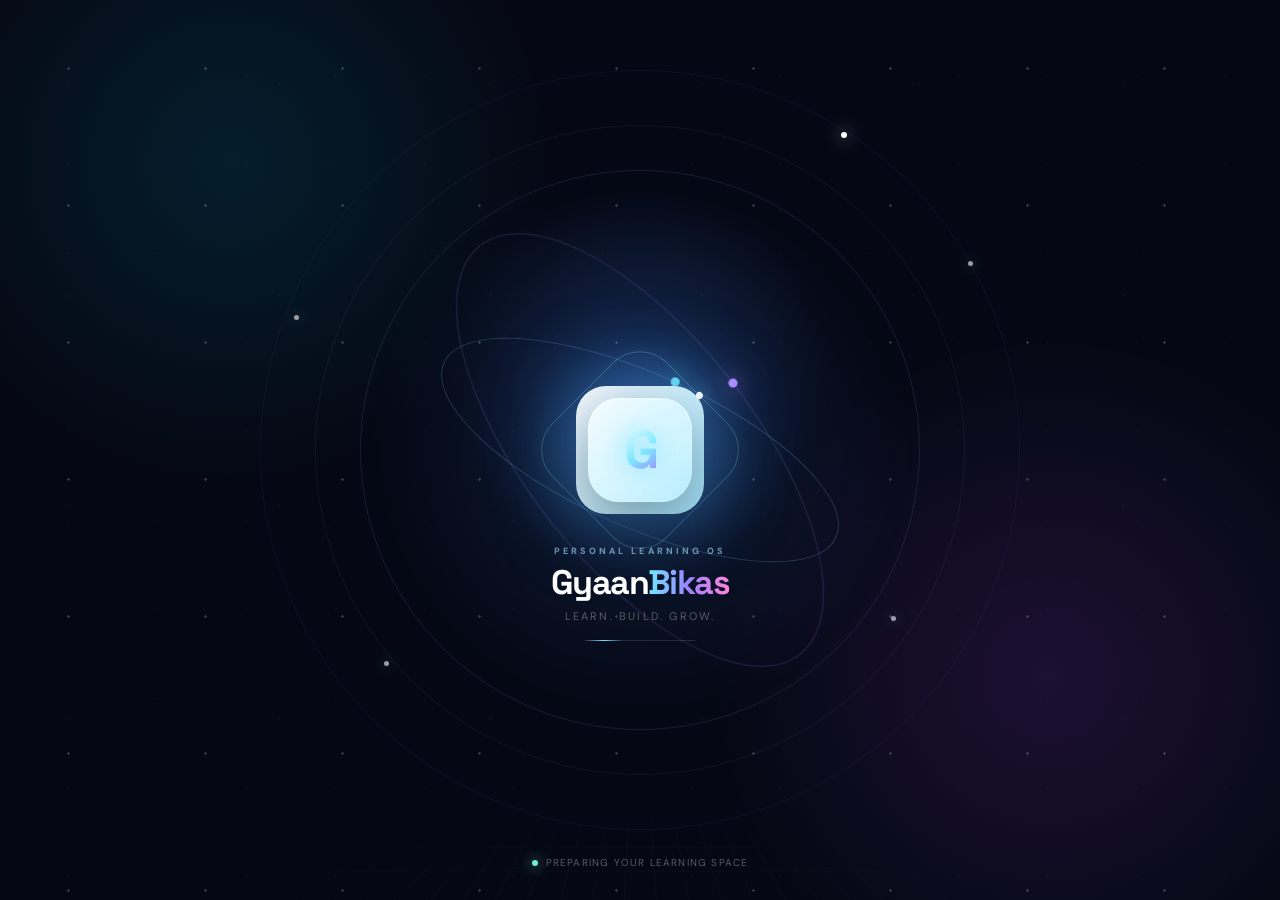
==== GyaanBikas/index.html @ c646cb4b "Update GyaanBikas" ====
<!doctype html>
<html lang="en">
<head>
  <meta charset="UTF-8">
  <meta name="viewport" content="width=device-width,initial-scale=1,viewport-fit=cover">
  <meta name="theme-color" content="#f8fbff">
  <meta name="description" content="GyaanBikas — Personal Learning & Knowledge App">
  <link rel="manifest" href="manifest.webmanifest">
  <link rel="icon" href="assets/icon.svg">
  <title>GyaanBikas — Learn. Build. Grow.</title>
  <link rel="preconnect" href="https://fonts.googleapis.com">
  <link rel="preconnect" href="https://fonts.gstatic.com" crossorigin>
  <link href="https://fonts.googleapis.com/css2?family=DM+Sans:wght@400;500;600;700&family=Space+Grotesk:wght@500;600;700&display=swap" rel="stylesheet">
  <link rel="stylesheet" href="css/app.css">
</head>
<body>
  <div id="splash" class="splash" aria-label="Loading GyaanBikas">
    <div class="splash-stars"></div>
    <div class="splash-grid"></div>
    <div class="splash-halo halo-one"></div>
    <div class="splash-halo halo-two"></div>
    <div class="splash-orbit orbit-a"><i></i></div>
    <div class="splash-orbit orbit-b"><i></i></div>
    <div class="splash-orbit orbit-c"><i></i></div>
    <div class="splash-node node-a"></div><div class="splash-node node-b"></div>
    <div class="splash-node node-c"></div><div class="splash-node node-d"></div>
    <div class="splash-core">
      <div class="core-ring"></div>
      <div class="core-glass"><span>G</span></div>
    </div>
    <div class="splash-copy">
      <div class="splash-kicker">PERSONAL LEARNING OS</div>
      <b>Gyaan<span>Bikas</span></b>
      <small>Learn. Build. Grow.</small>
      <div class="splash-line"><i></i></div>
    </div>
    <div class="splash-status"><span></span> Preparing your learning space</div>
  </div>

  <div id="toast" class="toast"></div>

  <section id="authView" class="auth-shell hidden">
    <div class="auth-art">
      <div class="art-grid"></div>
      <div class="art-orb"></div>
      <div class="brand-lockup"><div class="brand-mark">G</div><div><strong>GyaanBikas</strong><span>Personal Learning & Knowledge App</span></div></div>
      <div class="hero-copy">
        <p class="eyebrow">YOUR KNOWLEDGE, ORGANIZED</p>
        <h1>Turn what you learn<br><em>into what you know.</em></h1>
        <p>Capture concepts, references, code, visuals and learning moments in one beautiful private workspace.</p>
      </div>
      <div class="floating-chip chip-one">✦ Focused learning</div>
      <div class="floating-chip chip-two">⌁ Your notes. Your space.</div>
    </div>
    <div class="auth-panel">
      <div class="auth-card">
        <div class="mobile-brand"><div class="brand-mark">G</div><strong>GyaanBikas</strong></div>
        <div class="auth-head"><p class="eyebrow">WELCOME BACK</p><h2 id="authTitle">Sign in</h2><p id="authSubtitle">Continue your learning journey.</p></div>
        <button id="googleBtn" class="google-btn" type="button">
  <span class="google-icon" aria-hidden="true">
    <svg viewBox="0 0 24 24" width="20" height="20" role="img">
      <path fill="#4285F4" d="M21.35 12.23c0-.72-.06-1.42-.18-2.09H12v3.96h5.24a4.48 4.48 0 0 1-1.94 2.94v2.45h3.14c1.84-1.7 2.91-4.2 2.91-7.26Z"/>
      <path fill="#34A853" d="M12 21.75c2.63 0 4.84-.87 6.45-2.36l-3.14-2.45c-.87.58-1.98.93-3.31.93-2.54 0-4.69-1.72-5.46-4.03H3.3v2.53A9.75 9.75 0 0 0 12 21.75Z"/>
      <path fill="#FBBC05" d="M6.54 13.84A5.86 5.86 0 0 1 6.23 12c0-.64.11-1.26.31-1.84V7.63H3.3A9.75 9.75 0 0 0 2.25 12c0 1.57.38 3.06 1.05 4.37l3.24-2.53Z"/>
      <path fill="#EA4335" d="M12 6.13c1.43 0 2.71.49 3.72 1.45l2.79-2.79C16.84 3.14 14.63 2.25 12 2.25a9.75 9.75 0 0 0-8.7 5.38l3.24 2.53C7.31 7.85 9.46 6.13 12 6.13Z"/>
    </svg>
  </span>
  <span>Continue with Google</span>
  <span class="oauth-arrow">↗</span>
</button>
        <div class="divider"><span>or continue with email</span></div>
        <form id="authForm">
          <label id="nameWrap" class="field hidden"><span>Full name</span><input id="name" autocomplete="name" placeholder="Your name"></label>
          <label class="field"><span>Email</span><input id="email" type="email" autocomplete="email" placeholder="you@example.com" required></label>
          <label class="field"><span>Password</span><div class="password-box"><input id="password" type="password" minlength="6" autocomplete="current-password" placeholder="••••••••" required><button type="button" id="togglePassword">Show</button></div></label>
          <button id="submitBtn" class="primary-btn" type="submit"><span id="submitText">Sign in</span><span>→</span></button>
        </form>
        <p id="authMessage" class="auth-message"></p>
        <button id="switchBtn" class="text-btn"><span id="switchText">Create an account</span></button>
        <p class="legal">Your notes are private and protected by your Supabase account.</p>
      </div>
    </div>
  </section>

  <section id="appView" class="app-shell hidden">
    <aside class="sidebar">
      <div class="side-brand"><div class="brand-mark">G</div><div><strong>GyaanBikas</strong><small>Learn · Build · Grow</small></div></div>
      <nav>
        <button class="nav-item active" data-view="home"><span>⌂</span>Home</button>
        <button class="nav-item" data-view="notes"><span>✦</span>All Notes</button>
        <button class="nav-item" data-view="search"><span>⌕</span>Search</button>
        <button class="nav-item" data-view="settings"><span>⚙</span>Settings</button>
      </nav>
      <div class="side-bottom">
        <div class="mini-profile"><div id="sideAvatar" class="avatar">A</div><div><b id="sideName">Learner</b><small id="sideEmail">—</small></div></div>
        <button id="signOutBtn" class="logout">↪ Sign out</button>
      </div>
    </aside>

    <main class="main">
      <header class="topbar">
        <button id="mobileMenu" class="icon-btn mobile-only">☰</button>
        <div class="crumb" id="crumb">Home</div>
        <div class="top-actions">
          <button id="themeBtn" class="icon-btn" title="Toggle theme">☼</button>
          <button id="quickSearchBtn" class="search-pill">⌕ <span>Search notes...</span><kbd>⌘ K</kbd></button>
          <div id="topAvatar" class="avatar">A</div>
        </div>
      </header>

      <div class="content">
        <section id="homeView" class="view">
          <div class="welcome-hero">
            <div><p class="eyebrow">YOUR LEARNING SPACE</p><h1>Good to see you, <span id="helloName">Learner</span> <span class="wave">✦</span></h1><p>Choose a subject and keep building your knowledge, one note at a time.</p></div>
            <div class="hero-glow"></div>
          </div>
          <div class="section-head"><div><p class="eyebrow">EXPLORE</p><h2>Choose a subject</h2></div></div>
          <div id="subjectGrid" class="subject-grid"></div>
          <div class="recent-head section-head"><div><p class="eyebrow">YOUR KNOWLEDGE</p><h2>Recent notes</h2></div><button class="ghost-btn" data-view="notes">View all →</button></div>
          <div id="recentNotes" class="note-grid"></div>
        </section>

        <section id="notesView" class="view hidden">
          <div class="page-head"><div><p class="eyebrow">KNOWLEDGE LIBRARY</p><h1>All notes</h1><p>Everything you have learned, in one place.</p></div><button id="addNoteBtn" class="primary-btn compact">＋ New note</button></div>
          <div class="filter-bar"><div class="filter-search">⌕<input id="notesSearch" placeholder="Search topic, subject, tags or content..."></div><select id="subjectFilter"><option value="">All subjects</option><option>Machine Learning</option><option>Python</option><option>Java</option><option>Data Science</option><option>Web Development</option></select></div>
          <div id="allNotes" class="note-grid"></div>
        </section>

        <section id="searchView" class="view hidden">
          <div class="page-head"><div><p class="eyebrow">GLOBAL SEARCH</p><h1>Find a thought.</h1><p>Search your private learning library.</p></div></div>
          <div class="big-search"><span>⌕</span><input id="globalSearch" autofocus placeholder="Search your notes..."></div>
          <div id="searchResults" class="note-grid search-results"></div>
        </section>

        <section id="settingsView" class="view hidden">
          <div class="page-head"><div><p class="eyebrow">PREFERENCES</p><h1>Settings</h1><p>Make GyaanBikas feel like yours.</p></div></div>
          <div class="settings-grid">
            <div class="settings-card"><div class="card-title"><span class="setting-icon">◎</span><div><h3>Profile</h3><p>Your personal learning identity</p></div></div>
              <label class="field"><span>Full name</span><input id="settingsName" placeholder="Your name"></label>
              <label class="field"><span>Username</span><input id="settingsUsername" placeholder="username"></label>
              <button id="saveProfile" class="primary-btn compact">Save profile</button>
            </div>
            <div class="settings-card"><div class="card-title"><span class="setting-icon">◐</span><div><h3>Appearance</h3><p>Choose how GyaanBikas looks</p></div></div>
              <div class="theme-options"><button data-theme="light" class="theme-option">☼ <span>Light</span></button><button data-theme="dark" class="theme-option">☾ <span>Dark</span></button></div>
            </div>
            <div class="settings-card"><div class="card-title"><span class="setting-icon">⌁</span><div><h3>Account</h3><p>Manage your session</p></div></div><button id="settingsSignOut" class="danger-btn">Sign out of GyaanBikas</button></div>
          </div>
        </section>
      </div>
    </main>
  </section>

  <div id="noteModal" class="modal hidden">
    <div class="modal-backdrop"></div>
    <div class="note-modal">
      <div class="modal-head"><div><p class="eyebrow">LEARNING NOTE</p><h2 id="modalTitle">New note</h2></div><button id="closeModal" class="icon-btn">×</button></div>
      <form id="noteForm">
        <input type="hidden" id="noteId">
        <div class="form-row two"><label class="field"><span>Subject</span><select id="noteSubject" required><option value="Machine Learning">Machine Learning</option><option value="Python">Python</option><option value="Java">Java</option><option value="Data Science">Data Science</option><option value="Web Development">Web Development</option></select></label><label class="field"><span>Learning date</span><input id="noteDate" type="date" required></label></div>
        <label class="field"><span>Topic</span><input id="noteTopic" required placeholder="e.g. Supervised Learning"></label>
        <div class="editor-wrap"><div class="editor-toolbar"><button type="button" data-cmd="bold"><b>B</b></button><button type="button" data-cmd="italic"><i>I</i></button><button type="button" data-cmd="underline"><u>U</u></button><button type="button" data-cmd="formatBlock" data-value="h2">H</button><button type="button" data-cmd="insertUnorderedList">•</button><button type="button" data-cmd="insertOrderedList">1.</button><button type="button" id="codeBtn">&lt;/&gt;</button><button type="button" id="linkBtn">↗</button><button type="button" id="imageBtn">▧</button><input id="imageInput" type="file" accept="image/*" hidden></div><div id="noteEditor" class="note-editor" contenteditable="true" data-placeholder="Write what you learned... Paste images directly here. Add code, links and visuals exactly where they belong."></div></div>
        <label class="field"><span>Tags <small>(comma separated)</small></span><input id="noteTags" placeholder="ml, neural-network, notes"></label>
        <label class="field"><span>Reference URL <small>(optional)</small></span><input id="noteReference" type="url" placeholder="https://..."></label>
        <label class="pin-check"><input id="notePinned" type="checkbox"><span>Pin this note</span></label>
        <div class="modal-actions"><button type="button" id="deleteNoteBtn" class="danger-btn hidden">Delete</button><span></span><button type="button" id="cancelNote" class="ghost-btn">Cancel</button><button type="submit" class="primary-btn">Save note <span>→</span></button></div>
      </form>
    </div>
  </div>

  <script type="module" src="js/app.js"></script>
</body>
</html>
---- GyaanBikas/css/app.css ----
:root{
  --bg:#f6f9ff;--surface:rgba(255,255,255,.76);--solid:#fff;--text:#172033;--muted:#68758a;
  --line:rgba(35,58,96,.11);--blue:#4f7cff;--cyan:#20c7e9;--violet:#8b63ff;--pink:#f05bd4;
  --shadow:0 24px 70px rgba(44,67,112,.12);--radius:24px;--danger:#e65368;
}
*{box-sizing:border-box}html,body{margin:0;min-height:100%;font-family:"DM Sans",sans-serif;color:var(--text);background:var(--bg)}
body:before{content:"";position:fixed;inset:-30%;z-index:-2;background:radial-gradient(circle at 15% 10%,rgba(79,124,255,.16),transparent 30%),radial-gradient(circle at 85% 12%,rgba(240,91,212,.13),transparent 28%),radial-gradient(circle at 60% 90%,rgba(32,199,233,.12),transparent 30%);pointer-events:none}
button,input,select{font:inherit}button{cursor:pointer;border:0}input,select{outline:0}.hidden{display:none!important}
.eyebrow{margin:0 0 9px;font-size:11px;letter-spacing:.16em;font-weight:800;color:#7583a0}.primary-btn{display:inline-flex;align-items:center;justify-content:center;gap:12px;background:linear-gradient(135deg,var(--blue),var(--violet));color:#fff;border-radius:14px;padding:14px 20px;font-weight:800;box-shadow:0 12px 30px rgba(79,124,255,.24);transition:.2s}.primary-btn:hover{transform:translateY(-2px);box-shadow:0 16px 35px rgba(79,124,255,.3)}.primary-btn.compact{padding:11px 16px;font-size:13px}.ghost-btn{background:rgba(255,255,255,.6);border:1px solid var(--line);color:var(--text);border-radius:12px;padding:10px 14px;font-weight:700}.danger-btn{background:rgba(230,83,104,.09);color:var(--danger);border:1px solid rgba(230,83,104,.2);padding:11px 14px;border-radius:12px;font-weight:700}.icon-btn{width:42px;height:42px;border-radius:13px;background:var(--surface);border:1px solid var(--line);color:var(--text);font-size:18px}.avatar{width:38px;height:38px;border-radius:13px;background:linear-gradient(135deg,#536fff,#9b64ff);color:#fff;display:grid;place-items:center;font-weight:800;overflow:hidden}.avatar img{width:100%;height:100%;object-fit:cover}.toast{position:fixed;right:24px;bottom:24px;z-index:100;padding:13px 17px;border-radius:14px;background:#172033;color:#fff;box-shadow:var(--shadow);opacity:0;transform:translateY(12px);pointer-events:none;transition:.25s}.toast.show{opacity:1;transform:none}

.splash{position:fixed;inset:0;z-index:999;background:linear-gradient(135deg,#0d1730,#1a2352 50%,#271a52);display:grid;place-items:center;overflow:hidden;transition:opacity .5s}.splash.hide{opacity:0;pointer-events:none}.splash:before{content:"";position:absolute;width:700px;height:700px;border-radius:50%;background:radial-gradient(circle,rgba(83,123,255,.3),transparent 65%);filter:blur(10px)}.splash-core{width:100px;height:100px;border-radius:30px;background:linear-gradient(135deg,#fff,#a8eaff);color:#3e62ef;display:grid;place-items:center;font:700 50px "Space Grotesk";box-shadow:0 0 80px rgba(77,165,255,.7);position:relative;z-index:2}.splash-orbit{position:absolute;border:1px solid rgba(149,208,255,.24);border-radius:50%;animation:spin 8s linear infinite}.orbit-a{width:330px;height:140px;transform:rotate(22deg)}.orbit-b{width:180px;height:420px;transform:rotate(-45deg);animation-duration:11s}.splash-copy{position:absolute;top:calc(50% + 78px);text-align:center;color:#fff}.splash-copy b{display:block;font:700 25px "Space Grotesk"}.splash-copy small{opacity:.65;letter-spacing:.12em}.splash-copy{animation:rise .8s .2s both}@keyframes spin{to{transform:rotate(360deg)}}@keyframes rise{from{opacity:0;transform:translateY(10px)}to{opacity:1;transform:none}}

.auth-shell{min-height:100vh;display:grid;grid-template-columns:1.1fr .9fr}.auth-art{position:relative;overflow:hidden;padding:50px;background:linear-gradient(145deg,#0c1630,#172d5a 48%,#301d62);color:#fff;display:flex;flex-direction:column;justify-content:space-between}.art-grid{position:absolute;inset:0;opacity:.15;background-image:linear-gradient(rgba(255,255,255,.25) 1px,transparent 1px),linear-gradient(90deg,rgba(255,255,255,.25) 1px,transparent 1px);background-size:48px 48px;mask-image:linear-gradient(to bottom,black,transparent)}.art-orb{position:absolute;width:460px;height:460px;border-radius:50%;right:-100px;top:18%;background:radial-gradient(circle at 35% 35%,rgba(67,217,255,.75),rgba(109,86,255,.25) 42%,transparent 68%);filter:blur(4px);box-shadow:0 0 100px rgba(69,167,255,.28)}.brand-lockup,.mobile-brand{display:flex;align-items:center;gap:12px;position:relative;z-index:2}.brand-mark{width:42px;height:42px;border-radius:13px;background:linear-gradient(135deg,#7df0ff,#6574ff);display:grid;place-items:center;color:#fff;font:700 22px "Space Grotesk";box-shadow:0 10px 30px rgba(87,179,255,.3)}.brand-lockup strong,.mobile-brand strong{display:block;font:700 20px "Space Grotesk"}.brand-lockup span{font-size:11px;opacity:.55}.hero-copy{position:relative;z-index:2;max-width:590px}.hero-copy h1{font:700 clamp(42px,5vw,70px)/.98 "Space Grotesk";letter-spacing:-.055em;margin:0 0 24px}.hero-copy h1 em{font-style:normal;background:linear-gradient(90deg,#80e8ff,#a98bff,#ff83dc);-webkit-background-clip:text;color:transparent}.hero-copy>p:last-child{font-size:17px;line-height:1.7;max-width:520px;color:rgba(255,255,255,.65)}.floating-chip{position:absolute;z-index:3;padding:12px 16px;border-radius:16px;background:rgba(255,255,255,.1);border:1px solid rgba(255,255,255,.15);backdrop-filter:blur(14px);font-size:12px}.chip-one{right:13%;top:30%}.chip-two{right:7%;bottom:23%}.auth-panel{display:grid;place-items:center;padding:35px;background:rgba(250,252,255,.88)}.auth-card{width:min(440px,100%);padding:18px}.mobile-brand{display:none}.auth-head{margin:25px 0}.auth-head h2{font:700 38px "Space Grotesk";margin:0 0 8px;letter-spacing:-.04em}.auth-head p:last-child{color:var(--muted);margin:0}.google-btn{width:100%;display:flex;align-items:center;justify-content:center;gap:11px;padding:14px;border:1px solid var(--line);background:#fff;border-radius:14px;font-weight:700;box-shadow:0 8px 25px rgba(30,54,100,.06)}.google-icon{width:23px;height:23px;border-radius:50%;display:grid;place-items:center;font-weight:900;color:#4285f4}.divider{display:flex;align-items:center;gap:12px;color:#9aa5b8;font-size:11px;margin:23px 0}.divider:before,.divider:after{content:"";height:1px;background:var(--line);flex:1}.field{display:grid;gap:7px;margin:13px 0}.field>span{font-size:12px;font-weight:800;color:#5d6980}.field input,.field select{width:100%;border:1px solid var(--line);background:rgba(255,255,255,.85);padding:13px 14px;border-radius:13px;color:var(--text);transition:.2s}.field input:focus,.field select:focus{border-color:rgba(79,124,255,.55);box-shadow:0 0 0 4px rgba(79,124,255,.08)}.password-box{position:relative}.password-box input{padding-right:62px}.password-box button{position:absolute;right:9px;top:8px;padding:6px 7px;background:transparent;color:var(--blue);font-size:11px;font-weight:800}.auth-card form .primary-btn{width:100%;margin-top:7px}.auth-message{min-height:20px;text-align:center;color:var(--danger);font-size:12px}.text-btn{display:block;margin:8px auto;background:none;color:var(--blue);font-weight:800}.legal{font-size:10px;color:#9aa5b8;text-align:center;margin-top:25px}

.app-shell{min-height:100vh;display:flex}.sidebar{width:255px;position:fixed;inset:0 auto 0 0;background:rgba(255,255,255,.7);backdrop-filter:blur(24px);border-right:1px solid var(--line);padding:25px 18px;display:flex;flex-direction:column;z-index:20}.side-brand{display:flex;gap:10px;align-items:center;padding:4px 8px 35px}.side-brand strong{font:700 18px "Space Grotesk";display:block}.side-brand small{font-size:9px;color:#8894aa}.sidebar nav{display:grid;gap:6px}.nav-item{display:flex;align-items:center;gap:13px;padding:13px 14px;border-radius:13px;background:transparent;color:#69758b;text-align:left;font-weight:700}.nav-item span{font-size:18px;width:20px;text-align:center}.nav-item.active,.nav-item:hover{background:linear-gradient(100deg,rgba(79,124,255,.11),rgba(139,99,255,.08));color:#4168e8}.side-bottom{margin-top:auto}.mini-profile{display:flex;align-items:center;gap:10px;padding:13px;background:rgba(245,248,255,.8);border:1px solid var(--line);border-radius:15px}.mini-profile b{font-size:12px;display:block;white-space:nowrap;overflow:hidden;text-overflow:ellipsis;max-width:145px}.mini-profile small{font-size:9px;color:#8b97aa;display:block;max-width:145px;overflow:hidden;text-overflow:ellipsis}.logout{background:none;color:#8994a8;font-size:11px;padding:12px 4px}.main{margin-left:255px;flex:1;min-width:0}.topbar{height:76px;display:flex;align-items:center;justify-content:space-between;padding:0 38px;position:sticky;top:0;z-index:10;background:rgba(246,249,255,.68);backdrop-filter:blur(18px);border-bottom:1px solid rgba(35,58,96,.06)}.crumb{font:700 14px "Space Grotesk"}.top-actions{display:flex;align-items:center;gap:10px}.search-pill{height:42px;padding:0 11px 0 15px;border:1px solid var(--line);background:var(--surface);border-radius:13px;color:#7a879b;display:flex;align-items:center;gap:10px}.search-pill kbd{font-size:9px;background:#eef2f9;border-radius:6px;padding:4px 6px}.content{padding:35px 42px 70px;max-width:1500px;margin:auto}.welcome-hero{position:relative;overflow:hidden;border-radius:30px;padding:42px 45px;background:linear-gradient(120deg,#eaf4ff,#f6edff 55%,#fff1fb);border:1px solid rgba(120,145,205,.14);box-shadow:var(--shadow);margin-bottom:45px}.welcome-hero h1{font:700 clamp(30px,4vw,47px) "Space Grotesk";letter-spacing:-.05em;margin:0 0 12px}.welcome-hero h1 span:not(.wave){background:linear-gradient(90deg,var(--blue),var(--violet),var(--pink));-webkit-background-clip:text;color:transparent}.welcome-hero>div:first-child p:last-child{color:#68758a;margin:0}.wave{font-size:.7em}.hero-glow{position:absolute;width:320px;height:320px;right:-70px;top:-100px;border-radius:50%;background:radial-gradient(circle,rgba(66,191,255,.3),rgba(139,99,255,.08),transparent 65%);filter:blur(8px)}.section-head{display:flex;align-items:end;justify-content:space-between;margin:0 0 17px}.section-head h2,.page-head h1{font:700 27px "Space Grotesk";letter-spacing:-.035em;margin:0}.subject-grid{display:grid;grid-template-columns:repeat(5,minmax(0,1fr));gap:14px}.subject-card{min-height:175px;padding:22px;border-radius:22px;border:1px solid var(--line);background:rgba(255,255,255,.7);box-shadow:0 15px 45px rgba(39,65,111,.07);position:relative;overflow:hidden;text-align:left;transition:.25s}.subject-card:hover{transform:translateY(-6px);box-shadow:0 22px 55px rgba(56,80,140,.13)}.subject-card .subject-icon{width:47px;height:47px;border-radius:15px;display:grid;place-items:center;font-size:22px;background:linear-gradient(135deg,rgba(79,124,255,.14),rgba(240,91,212,.13));margin-bottom:25px}.subject-card h3{font:700 16px "Space Grotesk";margin:0 0 5px}.subject-card p{font-size:10px;color:#8995a8;margin:0}.subject-card.soon{opacity:.7}.subject-card .badge{position:absolute;top:15px;right:14px;font-size:8px;font-weight:900;color:#8894a8;background:#f0f3f8;padding:5px 7px;border-radius:20px}.recent-head{margin-top:46px}.note-grid{display:grid;grid-template-columns:repeat(3,minmax(0,1fr));gap:15px}.note-card{background:rgba(255,255,255,.72);border:1px solid var(--line);border-radius:21px;padding:20px;box-shadow:0 13px 35px rgba(45,66,108,.06);min-height:160px;transition:.2s;position:relative}.note-card:hover{transform:translateY(-3px);box-shadow:0 18px 45px rgba(45,66,108,.1)}.note-top{display:flex;justify-content:space-between;gap:10px}.note-card h3{font:700 17px "Space Grotesk";margin:7px 0 8px}.note-card .preview{font-size:12px;line-height:1.6;color:#738097;display:-webkit-box;-webkit-line-clamp:3;-webkit-box-orient:vertical;overflow:hidden}.note-meta{display:flex;gap:7px;flex-wrap:wrap;margin-top:15px}.tag{font-size:9px;color:#5f6e86;background:#f0f4fb;padding:5px 7px;border-radius:7px}.pin{color:#f39c33;font-size:13px}.empty{grid-column:1/-1;padding:55px 20px;text-align:center;border:1px dashed rgba(70,93,135,.2);border-radius:20px;color:#8995a8;background:rgba(255,255,255,.35)}.empty strong{display:block;color:#4f5e76;margin-bottom:5px}.page-head{display:flex;justify-content:space-between;align-items:end;margin-bottom:25px}.page-head h1{font-size:37px}.page-head>div>p:last-child{color:var(--muted);margin:7px 0 0}.filter-bar{display:flex;gap:10px;margin-bottom:20px}.filter-search{flex:1;display:flex;gap:10px;align-items:center;padding:0 14px;border:1px solid var(--line);background:var(--surface);border-radius:13px}.filter-search input{border:0;background:transparent;width:100%;padding:13px 0;color:var(--text)}.filter-bar select{border:1px solid var(--line);border-radius:13px;background:var(--surface);padding:0 14px;color:var(--text)}.big-search{height:70px;border:1px solid var(--line);background:rgba(255,255,255,.78);border-radius:20px;display:flex;align-items:center;gap:14px;padding:0 22px;box-shadow:var(--shadow);margin-bottom:25px}.big-search span{font-size:25px;color:#7585a2}.big-search input{border:0;background:transparent;flex:1;font-size:20px;color:var(--text)}.settings-grid{display:grid;grid-template-columns:1.2fr 1fr;gap:16px}.settings-card{background:var(--surface);border:1px solid var(--line);border-radius:22px;padding:24px;box-shadow:0 13px 35px rgba(45,66,108,.06)}.settings-card:first-child{grid-row:span 2}.card-title{display:flex;gap:12px;align-items:center;margin-bottom:22px}.setting-icon{width:42px;height:42px;border-radius:13px;background:linear-gradient(135deg,rgba(79,124,255,.12),rgba(139,99,255,.12));display:grid;place-items:center;color:#5576e8}.card-title h3{margin:0;font:700 16px "Space Grotesk"}.card-title p{margin:3px 0 0;color:#8a95a8;font-size:10px}.theme-options{display:flex;gap:10px}.theme-option{flex:1;padding:15px;border-radius:13px;background:#f1f4f9;color:#647189;font-weight:700}.theme-option.active{background:linear-gradient(135deg,rgba(79,124,255,.13),rgba(139,99,255,.13));color:#496ce8}.mobile-only{display:none}

.modal{position:fixed;inset:0;z-index:80;display:grid;place-items:center;padding:20px}.modal-backdrop{position:absolute;inset:0;background:rgba(14,24,46,.5);backdrop-filter:blur(8px)}.note-modal{position:relative;z-index:2;width:min(820px,100%);max-height:92vh;overflow:auto;background:#fbfdff;border:1px solid rgba(255,255,255,.6);border-radius:26px;box-shadow:0 35px 100px rgba(8,19,46,.25);padding:25px}.modal-head{display:flex;justify-content:space-between;align-items:start;margin-bottom:18px}.modal-head h2{font:700 25px "Space Grotesk";margin:0}.form-row.two{display:grid;grid-template-columns:1fr 1fr;gap:13px}.editor-wrap{border:1px solid var(--line);border-radius:15px;overflow:hidden;background:#fff}.editor-toolbar{display:flex;gap:4px;padding:8px;border-bottom:1px solid var(--line);background:#f6f8fc;flex-wrap:wrap}.editor-toolbar button{min-width:31px;height:30px;border-radius:7px;background:#fff;border:1px solid var(--line);color:#58667c}.note-editor{min-height:280px;padding:17px;line-height:1.7;outline:0}.note-editor:empty:before{content:attr(data-placeholder);color:#a0aabd}.note-editor img{max-width:100%;border-radius:12px;margin:10px 0}.note-editor pre{background:#172033;color:#e8efff;padding:14px;border-radius:10px;overflow:auto}.note-editor a{color:#4168e8}.pin-check{display:flex;gap:9px;align-items:center;margin:15px 0;font-size:12px;font-weight:700}.modal-actions{display:grid;grid-template-columns:auto 1fr auto auto;gap:9px;align-items:center;margin-top:20px}.modal-actions .primary-btn{padding:11px 16px}

body.dark{--bg:#0c1221;--surface:rgba(20,29,49,.75);--solid:#151e31;--text:#eef4ff;--muted:#98a6bf;--line:rgba(179,204,255,.12);--shadow:0 25px 70px rgba(0,0,0,.25)}body.dark:before{background:radial-gradient(circle at 15% 10%,rgba(79,124,255,.18),transparent 30%),radial-gradient(circle at 85% 12%,rgba(240,91,212,.12),transparent 28%)}body.dark .topbar{background:rgba(12,18,33,.7)}body.dark .field input,body.dark .field select,body.dark .google-btn,body.dark .note-card,body.dark .subject-card,body.dark .settings-card,body.dark .big-search,body.dark .filter-search{background:rgba(21,30,49,.75);color:var(--text)}body.dark .sidebar{background:rgba(14,21,36,.82)}body.dark .welcome-hero{background:linear-gradient(120deg,rgba(27,50,87,.85),rgba(52,36,79,.85))}body.dark .tag,body.dark .theme-option{background:#202b43;color:#b7c3d8}body.dark .note-modal{background:#111a2c}body.dark .editor-wrap{background:#10192a}body.dark .editor-toolbar{background:#182239}body.dark .note-editor{color:#eef4ff}

@media(max-width:1100px){.subject-grid{grid-template-columns:repeat(3,1fr)}.note-grid{grid-template-columns:repeat(2,1fr)}}
@media(max-width:800px){.auth-shell{grid-template-columns:1fr}.auth-art{display:none}.auth-panel{min-height:100vh;padding:20px}.mobile-brand{display:flex}.sidebar{transform:translateX(-100%);transition:.25s}.sidebar.open{transform:none;box-shadow:30px 0 80px rgba(15,27,55,.2)}.main{margin-left:0}.topbar{padding:0 16px}.mobile-only{display:block}.content{padding:22px 16px 50px}.search-pill span,.search-pill kbd{display:none}.subject-grid{grid-template-columns:repeat(2,1fr)}.note-grid{grid-template-columns:1fr}.settings-grid{grid-template-columns:1fr}.settings-card:first-child{grid-row:auto}.welcome-hero{padding:28px 24px}.page-head{align-items:start;gap:15px}.page-head h1{font-size:31px}.form-row.two{grid-template-columns:1fr}.note-modal{padding:18px}.modal-actions{grid-template-columns:auto 1fr auto auto}}
@media(max-width:460px){.subject-grid{grid-template-columns:1fr}.top-actions .icon-btn{display:none}.hero-copy h1{font-size:38px}.auth-card{padding:8px}.modal-actions{grid-template-columns:1fr 1fr}.modal-actions span{display:none}.modal-actions .danger-btn{grid-column:1/-1}}


/* =========================
   GYAANBIKAS CINEMATIC SPLASH
   ========================= */
.splash{
  position:fixed;inset:0;z-index:9999;overflow:hidden;display:grid;place-items:center;
  color:#fff;background:
    radial-gradient(circle at 50% 42%,rgba(64,133,255,.18),transparent 23%),
    radial-gradient(circle at 18% 18%,rgba(0,225,255,.10),transparent 25%),
    radial-gradient(circle at 82% 75%,rgba(190,70,255,.13),transparent 27%),
    #050814;
  transition:opacity .7s cubic-bezier(.2,.8,.2,1),visibility .7s;
}
.splash.hide{opacity:0;visibility:hidden;pointer-events:none}
.splash:before{
  content:"";position:absolute;width:46vw;height:46vw;min-width:360px;min-height:360px;
  border-radius:50%;background:radial-gradient(circle,rgba(67,139,255,.16),transparent 65%);
  filter:blur(12px);animation:splashBreathe 3s ease-in-out infinite;
}
.splash-stars,.splash-stars:before,.splash-stars:after{
  position:absolute;inset:0;content:"";pointer-events:none;
  background-image:radial-gradient(circle,rgba(255,255,255,.8) 0 1px,transparent 1.5px);
  background-size:137px 137px;opacity:.24;animation:starDrift 18s linear infinite;
}
.splash-stars:before{background-size:211px 211px;opacity:.16;transform:translate(-37px,-21px);animation-duration:25s}
.splash-stars:after{background-size:89px 89px;opacity:.10;transform:translate(24px,31px);animation-duration:13s}
.splash-grid{
  position:absolute;width:90vw;height:90vw;max-width:1100px;max-height:1100px;
  background-image:linear-gradient(rgba(112,157,255,.055) 1px,transparent 1px),linear-gradient(90deg,rgba(112,157,255,.055) 1px,transparent 1px);
  background-size:44px 44px;mask-image:radial-gradient(circle,black 0 35%,transparent 72%);
  transform:perspective(700px) rotateX(62deg) translateY(26%);
  transform-origin:center bottom;opacity:.55;
}
.splash-halo{position:absolute;border-radius:50%;border:1px solid rgba(125,196,255,.12);filter:blur(.2px)}
.halo-one{width:560px;height:560px;animation:haloPulse 3.4s ease-in-out infinite}
.halo-two{width:760px;height:760px;border-color:rgba(167,102,255,.07);animation:haloPulse 4.2s .3s ease-in-out infinite}
.splash-orbit{position:absolute;border:1px solid rgba(126,206,255,.22);border-radius:50%;transform-style:preserve-3d}
.splash-orbit i{position:absolute;width:9px;height:9px;border-radius:50%;background:#75eaff;box-shadow:0 0 22px #4bdcff,0 0 50px rgba(75,220,255,.8)}
.orbit-a{width:430px;height:154px;transform:rotate(24deg);animation:orbitA 7s linear infinite}
.orbit-a i{left:50%;top:-5px}
.orbit-b{width:230px;height:520px;transform:rotate(-38deg);animation:orbitB 9s linear infinite;border-color:rgba(175,125,255,.2)}
.orbit-b i{right:-5px;top:50%;background:#b58cff;box-shadow:0 0 22px #a974ff,0 0 50px rgba(169,116,255,.75)}
.orbit-c{width:650px;height:650px;border-color:rgba(255,255,255,.055);animation:spinSlow 20s linear infinite}
.orbit-c i{right:18%;top:6px;width:6px;height:6px;background:#fff;box-shadow:0 0 18px #fff}
.splash-node{position:absolute;width:5px;height:5px;border-radius:50%;background:#fff;box-shadow:0 0 15px rgba(120,220,255,.9);opacity:.6;animation:nodeFloat 3s ease-in-out infinite}
.node-a{left:23%;top:35%}.node-b{right:24%;top:29%;animation-delay:.8s}.node-c{left:30%;bottom:26%;animation-delay:1.3s}.node-d{right:30%;bottom:31%;animation-delay:1.8s}
.splash-core{position:relative;width:128px;height:128px;display:grid;place-items:center;z-index:4;animation:coreIn 1.2s cubic-bezier(.16,1,.3,1) both}
.core-ring{position:absolute;inset:-17px;border:1px solid rgba(119,221,255,.26);border-radius:38px;transform:rotate(45deg);animation:ringSpin 8s linear infinite}
.core-ring:after{content:"";position:absolute;left:50%;top:-4px;width:7px;height:7px;border-radius:50%;background:#fff;box-shadow:0 0 18px #8cecff}
.core-glass{
  width:104px;height:104px;border-radius:31px;display:grid;place-items:center;
  background:linear-gradient(145deg,rgba(255,255,255,.17),rgba(255,255,255,.035));
  border:1px solid rgba(255,255,255,.25);backdrop-filter:blur(22px);
  box-shadow:inset 0 1px rgba(255,255,255,.3),0 0 80px rgba(65,169,255,.22),0 22px 70px rgba(0,0,0,.45);
}
.core-glass:before{content:"";position:absolute;width:70px;height:70px;border-radius:50%;background:radial-gradient(circle,rgba(119,226,255,.3),transparent 70%);filter:blur(5px)}
.core-glass span{position:relative;font:700 54px/1 "Space Grotesk";letter-spacing:-.08em;background:linear-gradient(145deg,#fff,#80eaff 55%,#9c7cff);-webkit-background-clip:text;color:transparent;text-shadow:0 0 28px rgba(117,225,255,.3)}
.splash-copy{position:absolute;top:calc(50% + 95px);text-align:center;z-index:5;animation:copyIn 1s .35s both}
.splash-kicker{font-size:9px;letter-spacing:.34em;font-weight:800;color:rgba(167,224,255,.62);margin-bottom:9px}
.splash-copy b{display:block;font:700 34px/1 "Space Grotesk";letter-spacing:-.045em}
.splash-copy b span{background:linear-gradient(90deg,#70e8ff,#9b83ff,#ff83db);-webkit-background-clip:text;color:transparent}
.splash-copy small{display:block;margin-top:9px;color:rgba(255,255,255,.5);font-size:11px;letter-spacing:.2em;text-transform:uppercase}
.splash-line{width:110px;height:1px;background:rgba(255,255,255,.12);margin:17px auto 0;overflow:hidden}
.splash-line i{display:block;width:38px;height:100%;background:linear-gradient(90deg,transparent,#6fe7ff,transparent);animation:loadingLine 1.4s ease-in-out infinite}
.splash-status{position:absolute;bottom:31px;font-size:10px;letter-spacing:.12em;color:rgba(255,255,255,.34);text-transform:uppercase;display:flex;align-items:center;gap:8px}
.splash-status span{width:6px;height:6px;border-radius:50%;background:#6ff1d0;box-shadow:0 0 13px #6ff1d0;animation:statusPulse 1s infinite}
@keyframes splashBreathe{50%{transform:scale(1.12);opacity:.7}}
@keyframes starDrift{to{transform:translate(34px,24px)}}
@keyframes haloPulse{50%{transform:scale(1.035);opacity:.75}}
@keyframes orbitA{to{transform:rotate(384deg) rotateX(8deg)}}
@keyframes orbitB{to{transform:rotate(-398deg) rotateY(10deg)}}
@keyframes spinSlow{to{transform:rotate(360deg)}}
@keyframes ringSpin{to{transform:rotate(405deg)}}
@keyframes coreIn{from{opacity:0;transform:scale(.55) rotate(-12deg);filter:blur(8px)}to{opacity:1;transform:none;filter:none}}
@keyframes copyIn{from{opacity:0;transform:translateY(18px);filter:blur(6px)}to{opacity:1;transform:none;filter:none}}
@keyframes loadingLine{0%{transform:translateX(-45px)}100%{transform:translateX(110px)}}
@keyframes statusPulse{50%{opacity:.3;transform:scale(.65)}}
@keyframes nodeFloat{50%{transform:translateY(-12px);opacity:1}}
@media(max-width:700px){
  .splash-orbit.orbit-a{width:290px;height:110px}.splash-orbit.orbit-b{height:370px;width:170px}.splash-orbit.orbit-c{width:430px;height:430px}
  .halo-one{width:390px;height:390px}.halo-two{width:520px;height:520px}.splash-copy{top:calc(50% + 88px)}
}
@media(prefers-reduced-motion:reduce){
  .splash *, .splash:before{animation:none!important}
}

/* OAuth button polish */
.google-btn{position:relative;display:flex;align-items:center;justify-content:center;gap:11px;width:100%;min-height:50px;background:rgba(255,255,255,.88);color:#172033;border:1px solid rgba(35,58,96,.13);border-radius:14px;font-weight:800;box-shadow:0 10px 28px rgba(38,58,95,.07);transition:.22s}
.google-btn:hover:not(:disabled){transform:translateY(-2px);box-shadow:0 16px 34px rgba(38,58,95,.12);border-color:rgba(79,124,255,.25)}
.google-btn:disabled{opacity:.65;cursor:wait}
.google-icon{width:22px;height:22px;display:grid;place-items:center}
.google-icon svg{display:block}
.oauth-arrow{position:absolute;right:16px;color:#77839a;font-size:17px;transition:.2s}
.google-btn:hover .oauth-arrow{transform:translate(2px,-2px);color:#4f7cff}
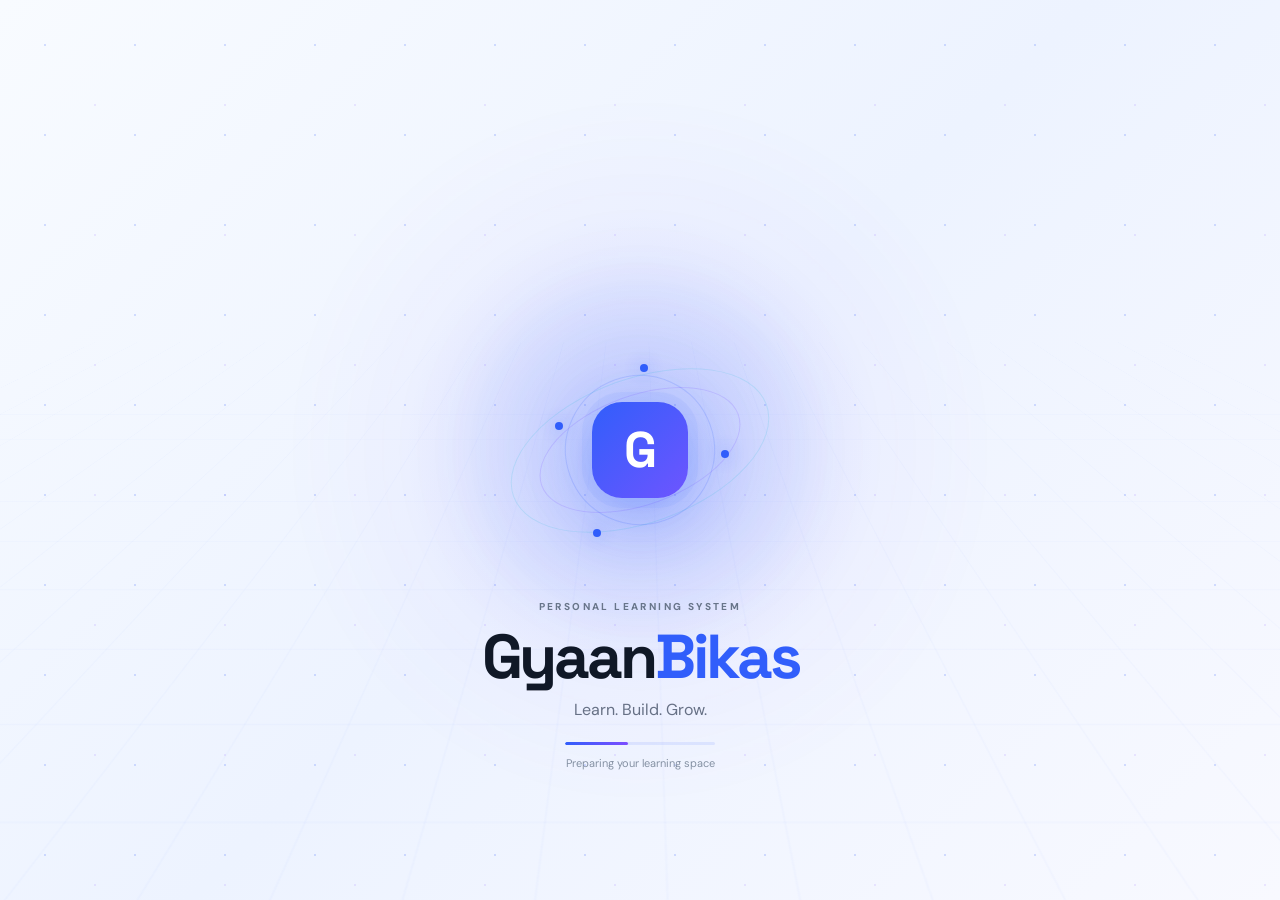
==== commit d8effd23: "Fix Supabase permissions and app loading" ====
--- a/GyaanBikas/index.html
+++ b/GyaanBikas/index.html
@@ -1,172 +1,2677 @@
-<!doctype html>
+<!DOCTYPE html>
 <html lang="en">
 <head>
-  <meta charset="UTF-8">
-  <meta name="viewport" content="width=device-width,initial-scale=1,viewport-fit=cover">
-  <meta name="theme-color" content="#f8fbff">
-  <meta name="description" content="GyaanBikas — Personal Learning & Knowledge App">
-  <link rel="manifest" href="manifest.webmanifest">
-  <link rel="icon" href="assets/icon.svg">
+  <meta charset="UTF-8" />
+
+  <meta
+    name="viewport"
+    content="width=device-width, initial-scale=1.0, viewport-fit=cover"
+  />
+
+  <meta
+    name="theme-color"
+    content="#f6f9ff"
+  />
+
+  <meta
+    name="description"
+    content="GyaanBikas — Learn. Build. Grow."
+  />
+
+  <meta name="mobile-web-app-capable" content="yes" />
+  <meta name="apple-mobile-web-app-capable" content="yes" />
+  <meta
+    name="apple-mobile-web-app-status-bar-style"
+    content="default"
+  />
+
   <title>GyaanBikas — Learn. Build. Grow.</title>
-  <link rel="preconnect" href="https://fonts.googleapis.com">
-  <link rel="preconnect" href="https://fonts.gstatic.com" crossorigin>
-  <link href="https://fonts.googleapis.com/css2?family=DM+Sans:wght@400;500;600;700&family=Space+Grotesk:wght@500;600;700&display=swap" rel="stylesheet">
-  <link rel="stylesheet" href="css/app.css">
+
+  <link rel="manifest" href="./manifest.webmanifest" />
+  <link rel="icon" href="./icon.svg" type="image/svg+xml" />
+
+  <link rel="preconnect" href="https://fonts.googleapis.com" />
+  <link rel="preconnect" href="https://fonts.gstatic.com" crossorigin />
+
+  <link
+    href="https://fonts.googleapis.com/css2?family=DM+Sans:wght@400;500;600;700&family=Space+Grotesk:wght@400;500;600;700&display=swap"
+    rel="stylesheet"
+  />
+
+  <link
+    rel="stylesheet"
+    href="./css/app.css?v=20260925-1"
+  />
 </head>
+
 <body>
-  <div id="splash" class="splash" aria-label="Loading GyaanBikas">
-    <div class="splash-stars"></div>
-    <div class="splash-grid"></div>
-    <div class="splash-halo halo-one"></div>
-    <div class="splash-halo halo-two"></div>
-    <div class="splash-orbit orbit-a"><i></i></div>
-    <div class="splash-orbit orbit-b"><i></i></div>
-    <div class="splash-orbit orbit-c"><i></i></div>
-    <div class="splash-node node-a"></div><div class="splash-node node-b"></div>
-    <div class="splash-node node-c"></div><div class="splash-node node-d"></div>
+
+  <!-- ======================================================
+       CINEMATIC SPLASH
+  ======================================================= -->
+
+  <div id="splash" class="splash-screen">
+
+    <div class="splash-stars" aria-hidden="true"></div>
+    <div class="splash-grid" aria-hidden="true"></div>
+
+    <div class="splash-halo splash-halo-one"></div>
+    <div class="splash-halo splash-halo-two"></div>
+
+    <div class="splash-orbit orbit-one"></div>
+    <div class="splash-orbit orbit-two"></div>
+    <div class="splash-orbit orbit-three"></div>
+
     <div class="splash-core">
-      <div class="core-ring"></div>
-      <div class="core-glass"><span>G</span></div>
+
+      <div class="splash-node node-one"></div>
+      <div class="splash-node node-two"></div>
+      <div class="splash-node node-three"></div>
+      <div class="splash-node node-four"></div>
+
+      <div class="splash-logo">
+        G
+      </div>
+
     </div>
-    <div class="splash-copy">
-      <div class="splash-kicker">PERSONAL LEARNING OS</div>
-      <b>Gyaan<span>Bikas</span></b>
-      <small>Learn. Build. Grow.</small>
-      <div class="splash-line"><i></i></div>
+
+    <div class="splash-content">
+
+      <div class="splash-eyebrow">
+        PERSONAL LEARNING SYSTEM
+      </div>
+
+      <h1>
+        Gyaan<span>Bikas</span>
+      </h1>
+
+      <p>
+        Learn. Build. Grow.
+      </p>
+
+      <div class="splash-loader">
+        <span></span>
+      </div>
+
+      <div id="splashStatus" class="splash-status">
+        Preparing your learning space
+      </div>
+
     </div>
-    <div class="splash-status"><span></span> Preparing your learning space</div>
+
   </div>
 
-  <div id="toast" class="toast"></div>
-
-  <section id="authView" class="auth-shell hidden">
-    <div class="auth-art">
-      <div class="art-grid"></div>
-      <div class="art-orb"></div>
-      <div class="brand-lockup"><div class="brand-mark">G</div><div><strong>GyaanBikas</strong><span>Personal Learning & Knowledge App</span></div></div>
-      <div class="hero-copy">
-        <p class="eyebrow">YOUR KNOWLEDGE, ORGANIZED</p>
-        <h1>Turn what you learn<br><em>into what you know.</em></h1>
-        <p>Capture concepts, references, code, visuals and learning moments in one beautiful private workspace.</p>
+
+  <!-- ======================================================
+       AUTH VIEW
+  ======================================================= -->
+
+  <main id="authView" class="auth-view hidden">
+
+    <section class="auth-visual">
+
+      <div class="auth-orbit auth-orbit-a"></div>
+      <div class="auth-orbit auth-orbit-b"></div>
+
+      <div class="auth-brand-mark">
+        G
       </div>
-      <div class="floating-chip chip-one">✦ Focused learning</div>
-      <div class="floating-chip chip-two">⌁ Your notes. Your space.</div>
+
+      <div class="auth-visual-copy">
+
+        <span class="eyebrow">
+          GYAANBIKAS
+        </span>
+
+        <h1>
+          Your knowledge.<br />
+          <span>Your growth.</span>
+        </h1>
+
+        <p>
+          A premium personal learning space for your notes,
+          quizzes, progress and ideas.
+        </p>
+
+      </div>
+
+      <div class="auth-feature-strip">
+
+        <span>📚 Notes</span>
+        <span>🧠 Quizzes</span>
+        <span>📈 Progress</span>
+        <span>🏆 Achievements</span>
+
+      </div>
+
+    </section>
+
+
+    <section class="auth-panel">
+
+      <div class="auth-card">
+
+        <div class="auth-header">
+
+          <div class="mini-brand">
+            <div class="mini-brand-icon">G</div>
+
+            <div>
+              <strong>GyaanBikas</strong>
+              <span>Learn. Build. Grow.</span>
+            </div>
+          </div>
+
+          <div>
+            <span id="authEyebrow" class="eyebrow">
+              WELCOME BACK
+            </span>
+
+            <h2 id="authTitle">
+              Continue learning.
+            </h2>
+
+            <p id="authSubtitle">
+              Sign in to access your learning space.
+            </p>
+          </div>
+
+        </div>
+
+
+        <!-- Google -->
+
+        <button
+          id="googleBtn"
+          class="google-auth-btn"
+          type="button"
+        >
+          <span class="google-icon">G</span>
+          <span>Continue with Google</span>
+        </button>
+
+
+        <div class="auth-divider">
+          <span>or continue with email</span>
+        </div>
+
+
+        <!-- Email Auth -->
+
+        <form id="authForm" class="auth-form">
+
+          <div
+            id="nameField"
+            class="field-group hidden"
+          >
+            <label for="authName">
+              Full name
+            </label>
+
+            <input
+              id="authName"
+              type="text"
+              autocomplete="name"
+              placeholder="Your name"
+            />
+          </div>
+
+
+          <div class="field-group">
+
+            <label for="authEmail">
+              Email address
+            </label>
+
+            <input
+              id="authEmail"
+              type="email"
+              autocomplete="email"
+              placeholder="you@example.com"
+              required
+            />
+
+          </div>
+
+
+          <div class="field-group">
+
+            <label for="authPassword">
+              Password
+            </label>
+
+            <div class="password-wrap">
+
+              <input
+                id="authPassword"
+                type="password"
+                autocomplete="current-password"
+                placeholder="••••••••"
+                required
+              />
+
+              <button
+                id="togglePassword"
+                type="button"
+                class="password-toggle"
+                aria-label="Show password"
+              >
+                ◉
+              </button>
+
+            </div>
+
+          </div>
+
+
+          <button
+            id="authSubmit"
+            class="primary-btn auth-submit"
+            type="submit"
+          >
+            <span id="authSubmitText">
+              Sign in
+            </span>
+
+            <span
+              id="authSubmitLoader"
+              class="button-loader hidden"
+            ></span>
+          </button>
+
+        </form>
+
+
+        <div class="auth-switch">
+
+          <span id="switchText">
+            Don't have an account?
+          </span>
+
+          <button
+            id="switchBtn"
+            type="button"
+          >
+            Create one
+          </button>
+
+        </div>
+
+      </div>
+
+    </section>
+
+  </main>
+
+
+  <!-- ======================================================
+       APPLICATION
+  ======================================================= -->
+
+  <div id="appView" class="app-shell hidden">
+
+
+    <!-- ====================================================
+         MOBILE OVERLAY
+    ===================================================== -->
+
+    <div
+      id="sidebarOverlay"
+      class="sidebar-overlay"
+    ></div>
+
+
+    <!-- ====================================================
+         SIDEBAR
+    ===================================================== -->
+
+    <aside id="sidebar" class="sidebar">
+
+      <div class="sidebar-brand">
+
+        <div class="brand-icon">
+          G
+        </div>
+
+        <div class="brand-copy">
+
+          <strong>
+            GyaanBikas
+          </strong>
+
+          <span>
+            Learn. Build. Grow.
+          </span>
+
+        </div>
+
+        <button
+          id="mobileSidebarClose"
+          class="icon-btn mobile-only"
+          type="button"
+          aria-label="Close menu"
+        >
+          ×
+        </button>
+
+      </div>
+
+
+      <!-- Main Navigation -->
+
+      <nav class="sidebar-nav">
+
+        <div class="nav-section-label">
+          LEARNING
+        </div>
+
+        <button
+          class="nav-item active"
+          data-view="homeView"
+          type="button"
+        >
+          <span class="nav-icon">⌂</span>
+          <span>Home</span>
+        </button>
+
+        <button
+          class="nav-item"
+          data-view="notesView"
+          type="button"
+        >
+          <span class="nav-icon">▤</span>
+          <span>All Notes</span>
+          <span
+            id="notesNavCount"
+            class="nav-count"
+          >
+            0
+          </span>
+        </button>
+
+        <button
+          class="nav-item"
+          data-view="quizView"
+          type="button"
+        >
+          <span class="nav-icon">✦</span>
+          <span>Quiz</span>
+        </button>
+
+        <button
+          class="nav-item"
+          data-view="progressView"
+          type="button"
+        >
+          <span class="nav-icon">◒</span>
+          <span>My Progress</span>
+        </button>
+
+        <button
+          class="nav-item"
+          data-view="achievementsView"
+          type="button"
+        >
+          <span class="nav-icon">◇</span>
+          <span>Achievements</span>
+        </button>
+
+
+        <div class="nav-section-label">
+          EXPLORE
+        </div>
+
+        <button
+          class="nav-item"
+          data-view="searchView"
+          type="button"
+        >
+          <span class="nav-icon">⌕</span>
+          <span>Search</span>
+        </button>
+
+        <button
+          class="nav-item"
+          data-view="favoritesView"
+          type="button"
+        >
+          <span class="nav-icon">♡</span>
+          <span>Favorites</span>
+        </button>
+
+
+        <div class="nav-section-label">
+          SYSTEM
+        </div>
+
+        <!-- Visible to everyone; actions inside are permission-aware -->
+
+        <button
+          class="nav-item"
+          data-view="adminView"
+          type="button"
+        >
+          <span class="nav-icon">◈</span>
+          <span>Admin Insights</span>
+          <span
+            id="adminBadge"
+            class="nav-badge"
+          >
+            VIEW
+          </span>
+        </button>
+
+        <button
+          class="nav-item"
+          data-view="settingsView"
+          type="button"
+        >
+          <span class="nav-icon">⚙</span>
+          <span>Settings</span>
+        </button>
+
+      </nav>
+
+
+      <!-- Sidebar Bottom -->
+
+      <div class="sidebar-bottom">
+
+        <button
+          id="installAppBtn"
+          class="install-app-btn hidden"
+          type="button"
+        >
+          <span>＋</span>
+          <div>
+            <strong>Install GyaanBikas</strong>
+            <small>Use it like an app</small>
+          </div>
+        </button>
+
+
+        <div class="sidebar-user">
+
+          <div
+            id="sidebarAvatar"
+            class="avatar"
+          >
+            A
+          </div>
+
+          <div class="sidebar-user-copy">
+
+            <strong id="sidebarName">
+              Learner
+            </strong>
+
+            <span id="sidebarEmail">
+              —
+            </span>
+
+          </div>
+
+          <button
+            id="signOutBtn"
+            class="icon-btn"
+            type="button"
+            aria-label="Sign out"
+          >
+            ↪
+          </button>
+
+        </div>
+
+      </div>
+
+    </aside>
+
+
+    <!-- ====================================================
+         MAIN AREA
+    ===================================================== -->
+
+    <main class="main-area">
+
+
+      <!-- TOPBAR -->
+
+      <header class="topbar">
+
+        <div class="topbar-left">
+
+          <button
+            id="mobileSidebarOpen"
+            class="icon-btn mobile-only"
+            type="button"
+            aria-label="Open menu"
+          >
+            ☰
+          </button>
+
+          <div
+            id="pageBreadcrumb"
+            class="page-breadcrumb"
+          >
+            Home
+          </div>
+
+        </div>
+
+
+        <div class="topbar-actions">
+
+          <button
+            id="commandPaletteBtn"
+            class="command-search"
+            type="button"
+          >
+            <span>⌕</span>
+            <span>Search GyaanBikas...</span>
+            <kbd>Ctrl K</kbd>
+          </button>
+
+          <button
+            id="themeToggle"
+            class="icon-btn theme-btn"
+            type="button"
+            aria-label="Toggle theme"
+          >
+            ☾
+          </button>
+
+          <button
+            id="topAvatarBtn"
+            class="avatar avatar-small"
+            type="button"
+          >
+            A
+          </button>
+
+        </div>
+
+      </header>
+
+
+      <!-- ==================================================
+           CONTENT
+      =================================================== -->
+
+      <section class="content-area">
+
+
+        <!-- ================================================
+             HOME
+        ================================================= -->
+
+        <section
+          id="homeView"
+          class="page-view active"
+        >
+
+          <div class="welcome-hero">
+
+            <div class="welcome-content">
+
+              <div class="eyebrow">
+                YOUR LEARNING SPACE
+              </div>
+
+              <h1>
+                Welcome back,
+                <span id="welcomeName">
+                  Learner
+                </span>.
+              </h1>
+
+              <p>
+                Keep learning, keep building,
+                and turn every lesson into progress.
+              </p>
+
+              <div class="hero-actions">
+
+                <button
+                  id="heroNewNoteBtn"
+                  class="primary-btn"
+                  type="button"
+                >
+                  ＋ New Note
+                </button>
+
+                <button
+                  id="heroQuizBtn"
+                  class="ghost-btn"
+                  type="button"
+                >
+                  ✦ Take a Quiz
+                </button>
+
+              </div>
+
+            </div>
+
+
+            <div class="hero-orb">
+
+              <div class="hero-orb-ring ring-a"></div>
+              <div class="hero-orb-ring ring-b"></div>
+              <div class="hero-orb-core">
+                G
+              </div>
+
+            </div>
+
+          </div>
+
+
+          <!-- Stats -->
+
+          <div class="stats-grid">
+
+            <article class="stat-card">
+
+              <div class="stat-icon blue">
+                ▤
+              </div>
+
+              <div>
+                <span>Total Notes</span>
+                <strong id="statNotes">
+                  0
+                </strong>
+              </div>
+
+            </article>
+
+
+            <article class="stat-card">
+
+              <div class="stat-icon violet">
+                ✦
+              </div>
+
+              <div>
+                <span>Quizzes</span>
+                <strong id="statQuizzes">
+                  0
+                </strong>
+              </div>
+
+            </article>
+
+
+            <article class="stat-card">
+
+              <div class="stat-icon green">
+                ◒
+              </div>
+
+              <div>
+                <span>Accuracy</span>
+                <strong id="statAccuracy">
+                  —
+                </strong>
+              </div>
+
+            </article>
+
+
+            <article class="stat-card">
+
+              <div class="stat-icon orange">
+                🔥
+              </div>
+
+              <div>
+                <span>Learning Streak</span>
+                <strong id="statStreak">
+                  0 days
+                </strong>
+              </div>
+
+            </article>
+
+          </div>
+
+
+          <!-- Subjects -->
+
+          <div class="section-heading">
+
+            <div>
+              <span class="eyebrow">
+                KNOWLEDGE LIBRARY
+              </span>
+
+              <h2>
+                Continue learning
+              </h2>
+            </div>
+
+            <button
+              class="text-btn"
+              data-view-target="notesView"
+              type="button"
+            >
+              View all →
+            </button>
+
+          </div>
+
+
+          <div
+            id="subjectGrid"
+            class="subject-grid"
+          ></div>
+
+
+          <!-- Recent -->
+
+          <div class="section-heading">
+
+            <div>
+              <span class="eyebrow">
+                RECENTLY STUDIED
+              </span>
+
+              <h2>
+                Your latest notes
+              </h2>
+            </div>
+
+            <button
+              class="text-btn"
+              data-view-target="notesView"
+              type="button"
+            >
+              All notes →
+            </button>
+
+          </div>
+
+
+          <div
+            id="recentNotesGrid"
+            class="notes-grid"
+          ></div>
+
+        </section>
+
+
+        <!-- ================================================
+             NOTES
+        ================================================= -->
+
+        <section
+          id="notesView"
+          class="page-view"
+        >
+
+          <div class="page-header">
+
+            <div>
+
+              <span class="eyebrow">
+                KNOWLEDGE LIBRARY
+              </span>
+
+              <h1>
+                All Notes
+              </h1>
+
+              <p>
+                Your personal collection of lessons,
+                ideas and references.
+              </p>
+
+            </div>
+
+            <button
+              id="newNoteBtn"
+              class="primary-btn"
+              type="button"
+            >
+              ＋ New Note
+            </button>
+
+          </div>
+
+
+          <div class="library-toolbar">
+
+            <div class="search-field">
+
+              <span>⌕</span>
+
+              <input
+                id="notesSearch"
+                type="search"
+                placeholder="Search notes..."
+              />
+
+            </div>
+
+
+            <select
+              id="subjectFilter"
+              class="select-field"
+            >
+              <option value="">All subjects</option>
+            </select>
+
+          </div>
+
+
+          <div
+            id="notesGrid"
+            class="notes-grid"
+          ></div>
+
+        </section>
+
+
+        <!-- ================================================
+             QUIZ
+        ================================================= -->
+
+        <section
+          id="quizView"
+          class="page-view"
+        >
+
+          <div class="page-header">
+
+            <div>
+
+              <span class="eyebrow">
+                TEST YOUR KNOWLEDGE
+              </span>
+
+              <h1>
+                Quiz Arena
+              </h1>
+
+              <p>
+                Learn it. Practice it. Master it.
+              </p>
+
+            </div>
+
+            <div class="quiz-header-badge">
+              ✦ Smart Practice
+            </div>
+
+          </div>
+
+
+          <div
+            id="quizStats"
+            class="quiz-stat-grid"
+          >
+
+            <div class="quiz-mini-card">
+              <span>Available</span>
+              <strong id="availableQuizCount">0</strong>
+            </div>
+
+            <div class="quiz-mini-card">
+              <span>Attempts</span>
+              <strong id="quizAttemptCount">0</strong>
+            </div>
+
+            <div class="quiz-mini-card">
+              <span>Best Accuracy</span>
+              <strong id="quizBestAccuracy">—</strong>
+            </div>
+
+          </div>
+
+
+          <div
+            id="quizGrid"
+            class="quiz-grid"
+          ></div>
+
+
+          <!-- Active Quiz -->
+
+          <div
+            id="quizPlayer"
+            class="quiz-player hidden"
+          >
+
+            <div class="quiz-player-top">
+
+              <button
+                id="exitQuizBtn"
+                class="ghost-btn"
+                type="button"
+              >
+                ← Exit
+              </button>
+
+              <div
+                id="quizProgressText"
+                class="quiz-progress-text"
+              >
+                Question 1 / 10
+              </div>
+
+              <div
+                id="quizTimer"
+                class="quiz-timer"
+              >
+                00:00
+              </div>
+
+            </div>
+
+
+            <div class="quiz-progress-track">
+              <div
+                id="quizProgressBar"
+                class="quiz-progress-fill"
+              ></div>
+            </div>
+
+
+            <article class="quiz-question-card">
+
+              <div
+                id="quizQuestionNumber"
+                class="quiz-question-number"
+              >
+                QUESTION 01
+              </div>
+
+              <h2 id="quizQuestion">
+                Loading question...
+              </h2>
+
+              <div
+                id="quizOptions"
+                class="quiz-options"
+              ></div>
+
+              <div class="quiz-player-actions">
+
+                <button
+                  id="quizNextBtn"
+                  class="primary-btn"
+                  type="button"
+                >
+                  Next →
+                </button>
+
+              </div>
+
+            </article>
+
+          </div>
+
+
+          <!-- Quiz Result -->
+
+          <div
+            id="quizResult"
+            class="quiz-result hidden"
+          >
+
+            <div class="result-icon">
+              ✓
+            </div>
+
+            <span class="eyebrow">
+              QUIZ COMPLETE
+            </span>
+
+            <h2>
+              Excellent work.
+            </h2>
+
+            <div
+              id="quizScore"
+              class="quiz-score"
+            >
+              0 / 0
+            </div>
+
+            <div
+              id="quizResultMessage"
+              class="result-message"
+            >
+              Keep learning.
+            </div>
+
+            <div class="result-stats">
+
+              <div>
+                <span>Correct</span>
+                <strong id="resultCorrect">0</strong>
+              </div>
+
+              <div>
+                <span>Incorrect</span>
+                <strong id="resultIncorrect">0</strong>
+              </div>
+
+              <div>
+                <span>Accuracy</span>
+                <strong id="resultAccuracy">0%</strong>
+              </div>
+
+            </div>
+
+            <div class="hero-actions">
+
+              <button
+                id="retakeQuizBtn"
+                class="primary-btn"
+                type="button"
+              >
+                ↻ Retake
+              </button>
+
+              <button
+                id="reviewQuizBtn"
+                class="ghost-btn"
+                type="button"
+              >
+                Review Answers
+              </button>
+
+            </div>
+
+          </div>
+
+        </section>
+
+
+        <!-- ================================================
+             PROGRESS
+        ================================================= -->
+
+        <section
+          id="progressView"
+          class="page-view"
+        >
+
+          <div class="page-header">
+
+            <div>
+
+              <span class="eyebrow">
+                YOUR JOURNEY
+              </span>
+
+              <h1>
+                Learning Progress
+              </h1>
+
+              <p>
+                See how your learning is growing over time.
+              </p>
+
+            </div>
+
+          </div>
+
+
+          <div class="progress-overview-grid">
+
+            <article class="progress-main-card">
+
+              <div class="progress-card-header">
+
+                <div>
+                  <span class="eyebrow">
+                    OVERALL PROGRESS
+                  </span>
+
+                  <h2>
+                    Keep going.
+                  </h2>
+                </div>
+
+                <div
+                  id="overallProgressValue"
+                  class="progress-ring-value"
+                >
+                  0%
+                </div>
+
+              </div>
+
+              <div class="large-progress-track">
+                <div
+                  id="overallProgressBar"
+                  class="large-progress-fill"
+                ></div>
+              </div>
+
+              <p id="progressSummary">
+                Start learning to build your journey.
+              </p>
+
+            </article>
+
+
+            <article class="streak-card">
+
+              <div class="streak-flame">
+                🔥
+              </div>
+
+              <span>
+                CURRENT STREAK
+              </span>
+
+              <strong id="progressStreak">
+                0
+              </strong>
+
+              <small>
+                consecutive learning days
+              </small>
+
+            </article>
+
+          </div>
+
+
+          <div class="section-heading">
+
+            <div>
+              <span class="eyebrow">
+                SUBJECTS
+              </span>
+
+              <h2>
+                Your learning journey
+              </h2>
+            </div>
+
+          </div>
+
+
+          <div
+            id="learningJourney"
+            class="learning-journey"
+          ></div>
+
+
+          <div class="section-heading">
+
+            <div>
+              <span class="eyebrow">
+                ACTIVITY
+              </span>
+
+              <h2>
+                Learning activity
+              </h2>
+            </div>
+
+          </div>
+
+
+          <div
+            id="activityHeatmap"
+            class="activity-card"
+          ></div>
+
+        </section>
+
+
+        <!-- ================================================
+             ACHIEVEMENTS
+        ================================================= -->
+
+        <section
+          id="achievementsView"
+          class="page-view"
+        >
+
+          <div class="page-header">
+
+            <div>
+
+              <span class="eyebrow">
+                MILESTONES
+              </span>
+
+              <h1>
+                Achievements
+              </h1>
+
+              <p>
+                Every small step counts.
+              </p>
+
+            </div>
+
+          </div>
+
+
+          <div
+            id="achievementGrid"
+            class="achievement-grid"
+          ></div>
+
+        </section>
+
+
+        <!-- ================================================
+             SEARCH
+        ================================================= -->
+
+        <section
+          id="searchView"
+          class="page-view"
+        >
+
+          <div class="search-page">
+
+            <span class="eyebrow">
+              FIND ANYTHING
+            </span>
+
+            <h1>
+              Search GyaanBikas
+            </h1>
+
+            <p>
+              Search across your notes, topics, tags and references.
+            </p>
+
+
+            <div class="large-search-field">
+
+              <span>⌕</span>
+
+              <input
+                id="globalSearch"
+                type="search"
+                placeholder="Search your knowledge..."
+                autocomplete="off"
+              />
+
+              <kbd>Ctrl K</kbd>
+
+            </div>
+
+
+            <div
+              id="searchResults"
+              class="notes-grid"
+            ></div>
+
+          </div>
+
+        </section>
+
+
+        <!-- ================================================
+             FAVORITES
+        ================================================= -->
+
+        <section
+          id="favoritesView"
+          class="page-view"
+        >
+
+          <div class="page-header">
+
+            <div>
+
+              <span class="eyebrow">
+                SAVED FOR LATER
+              </span>
+
+              <h1>
+                Favorites
+              </h1>
+
+              <p>
+                Notes you want to revisit quickly.
+              </p>
+
+            </div>
+
+          </div>
+
+
+          <div
+            id="favoritesGrid"
+            class="notes-grid"
+          ></div>
+
+        </section>
+
+
+        <!-- ================================================
+             ADMIN INSIGHTS
+        ================================================= -->
+
+        <section
+          id="adminView"
+          class="page-view"
+        >
+
+          <div class="page-header">
+
+            <div>
+
+              <span class="eyebrow">
+                GYAANBIKAS CONTROL CENTER
+              </span>
+
+              <h1>
+                Admin Insights
+              </h1>
+
+              <p>
+                Analytics, content and learning activity.
+              </p>
+
+            </div>
+
+            <div
+              id="adminAccessBadge"
+              class="admin-access-badge"
+            >
+              Read only
+            </div>
+
+          </div>
+
+
+          <!-- Admin Metrics -->
+
+          <div class="admin-metrics">
+
+            <article class="admin-metric-card">
+
+              <span>
+                Users
+              </span>
+
+              <strong id="adminUsersCount">
+                0
+              </strong>
+
+              <small>
+                Registered learners
+              </small>
+
+            </article>
+
+
+            <article class="admin-metric-card">
+
+              <span>
+                Notes
+              </span>
+
+              <strong id="adminNotesCount">
+                0
+              </strong>
+
+              <small>
+                Knowledge entries
+              </small>
+
+            </article>
+
+
+            <article class="admin-metric-card">
+
+              <span>
+                Quizzes
+              </span>
+
+              <strong id="adminQuizzesCount">
+                0
+              </strong>
+
+              <small>
+                Published + drafts
+              </small>
+
+            </article>
+
+
+            <article class="admin-metric-card">
+
+              <span>
+                Attempts
+              </span>
+
+              <strong id="adminAttemptsCount">
+                0
+              </strong>
+
+              <small>
+                Quiz attempts
+              </small>
+
+            </article>
+
+          </div>
+
+
+          <!-- Analytics -->
+
+          <div class="admin-grid">
+
+            <article class="analytics-card">
+
+              <div class="card-heading">
+
+                <div>
+                  <span class="eyebrow">
+                    ACTIVITY
+                  </span>
+
+                  <h2>
+                    Learning activity
+                  </h2>
+                </div>
+
+                <span class="chart-period">
+                  Last 7 days
+                </span>
+
+              </div>
+
+              <div
+                id="activityChart"
+                class="activity-chart"
+              ></div>
+
+            </article>
+
+
+            <article class="analytics-card">
+
+              <div class="card-heading">
+
+                <div>
+                  <span class="eyebrow">
+                    QUIZ PERFORMANCE
+                  </span>
+
+                  <h2>
+                    Accuracy
+                  </h2>
+                </div>
+
+              </div>
+
+              <div
+                id="accuracyChart"
+                class="accuracy-chart"
+              ></div>
+
+            </article>
+
+          </div>
+
+
+          <!-- Admin Actions -->
+
+          <div
+            id="adminActionsSection"
+            class="admin-management hidden"
+          >
+
+            <div class="section-heading">
+
+              <div>
+                <span class="eyebrow">
+                  CONTENT MANAGEMENT
+                </span>
+
+                <h2>
+                  Manage GyaanBikas
+                </h2>
+              </div>
+
+            </div>
+
+
+            <div class="admin-action-grid">
+
+              <button
+                id="adminNewNoteBtn"
+                class="admin-action-card"
+                type="button"
+              >
+                <span>▤</span>
+                <strong>Create Note</strong>
+                <small>Add a new learning resource</small>
+              </button>
+
+
+              <button
+                id="adminNewQuizBtn"
+                class="admin-action-card"
+                type="button"
+              >
+                <span>✦</span>
+                <strong>Create Quiz</strong>
+                <small>Build a topic-based quiz</small>
+              </button>
+
+
+              <button
+                id="adminManageNotesBtn"
+                class="admin-action-card"
+                type="button"
+              >
+                <span>◈</span>
+                <strong>Manage Notes</strong>
+                <small>Edit, pin or remove notes</small>
+              </button>
+
+
+              <button
+                id="adminManageQuizzesBtn"
+                class="admin-action-card"
+                type="button"
+              >
+                <span>◇</span>
+                <strong>Manage Quizzes</strong>
+                <small>Publish and manage questions</small>
+              </button>
+
+            </div>
+
+
+            <div class="section-heading compact-heading">
+
+              <div>
+                <span class="eyebrow">
+                  QUIZ MANAGER
+                </span>
+
+                <h2>
+                  Question bank
+                </h2>
+              </div>
+
+            </div>
+
+
+            <div
+              id="adminQuizManager"
+              class="admin-list"
+            ></div>
+
+          </div>
+
+
+          <div
+            id="adminReadonlyMessage"
+            class="readonly-card"
+          >
+
+            <div class="readonly-icon">
+              ◈
+            </div>
+
+            <div>
+              <strong>
+                Insights are available to all learners.
+              </strong>
+
+              <p>
+                Management controls are restricted to the
+                GyaanBikas administrator.
+              </p>
+            </div>
+
+          </div>
+
+        </section>
+
+
+        <!-- ================================================
+             SETTINGS
+        ================================================= -->
+
+        <section
+          id="settingsView"
+          class="page-view"
+        >
+
+          <div class="page-header">
+
+            <div>
+
+              <span class="eyebrow">
+                PERSONALIZE
+              </span>
+
+              <h1>
+                Settings
+              </h1>
+
+              <p>
+                Make GyaanBikas feel like your own space.
+              </p>
+
+            </div>
+
+          </div>
+
+
+          <div class="settings-layout">
+
+            <article class="settings-card">
+
+              <div class="settings-card-heading">
+
+                <span class="settings-icon">
+                  ◉
+                </span>
+
+                <div>
+                  <h2>
+                    Profile
+                  </h2>
+
+                  <p>
+                    Manage your learning identity.
+                  </p>
+                </div>
+
+              </div>
+
+
+              <form id="profileForm">
+
+                <div class="profile-preview">
+
+                  <div
+                    id="settingsAvatar"
+                    class="avatar avatar-large"
+                  >
+                    A
+                  </div>
+
+                  <div>
+                    <strong id="settingsPreviewName">
+                      Learner
+                    </strong>
+
+                    <span id="settingsPreviewEmail">
+                      —
+                    </span>
+                  </div>
+
+                </div>
+
+
+                <div class="field-group">
+
+                  <label for="profileName">
+                    Full name
+                  </label>
+
+                  <input
+                    id="profileName"
+                    type="text"
+                    placeholder="Your name"
+                  />
+
+                </div>
+
+
+                <div class="field-group">
+
+                  <label for="profileUsername">
+                    Username
+                  </label>
+
+                  <input
+                    id="profileUsername"
+                    type="text"
+                    placeholder="@username"
+                  />
+
+                </div>
+
+
+                <button
+                  class="primary-btn"
+                  type="submit"
+                >
+                  Save profile
+                </button>
+
+              </form>
+
+            </article>
+
+
+            <article class="settings-card">
+
+              <div class="settings-card-heading">
+
+                <span class="settings-icon">
+                  ☾
+                </span>
+
+                <div>
+                  <h2>
+                    Appearance
+                  </h2>
+
+                  <p>
+                    Choose how GyaanBikas looks.
+                  </p>
+                </div>
+
+              </div>
+
+
+              <div class="appearance-options">
+
+                <button
+                  class="appearance-option active"
+                  data-theme-choice="light"
+                  type="button"
+                >
+                  <span class="appearance-preview light-preview"></span>
+                  <strong>Light</strong>
+                  <small>Clean & bright</small>
+                </button>
+
+
+                <button
+                  class="appearance-option"
+                  data-theme-choice="dark"
+                  type="button"
+                >
+                  <span class="appearance-preview dark-preview"></span>
+                  <strong>Midnight</strong>
+                  <small>Deep & focused</small>
+                </button>
+
+              </div>
+
+            </article>
+
+
+            <article class="settings-card">
+
+              <div class="settings-card-heading">
+
+                <span class="settings-icon">
+                  ◎
+                </span>
+
+                <div>
+                  <h2>
+                    Account
+                  </h2>
+
+                  <p>
+                    Your authentication information.
+                  </p>
+                </div>
+
+              </div>
+
+
+              <div class="account-info">
+
+                <div>
+                  <span>Email</span>
+                  <strong id="accountEmail">
+                    —
+                  </strong>
+                </div>
+
+                <div>
+                  <span>Provider</span>
+                  <strong id="accountProvider">
+                    —
+                  </strong>
+                </div>
+
+              </div>
+
+
+              <button
+                id="settingsSignOutBtn"
+                class="danger-btn"
+                type="button"
+              >
+                Sign out
+              </button>
+
+            </article>
+
+          </div>
+
+        </section>
+
+      </section>
+
+    </main>
+
+  </div>
+
+
+  <!-- ======================================================
+       NOTE READER
+  ======================================================= -->
+
+  <div
+    id="noteReader"
+    class="overlay-modal hidden"
+    aria-hidden="true"
+  >
+
+    <div class="reader-shell">
+
+      <header class="reader-toolbar">
+
+        <div class="reader-toolbar-left">
+
+          <button
+            id="closeReaderBtn"
+            class="icon-btn"
+            type="button"
+            aria-label="Close reader"
+          >
+            ←
+          </button>
+
+          <div class="reader-breadcrumb">
+            <span id="readerSubject">
+              Subject
+            </span>
+
+            <span>›</span>
+
+            <strong id="readerTopic">
+              Note
+            </strong>
+          </div>
+
+        </div>
+
+
+        <div class="reader-toolbar-actions">
+
+          <div
+            id="readerProgressText"
+            class="reader-progress-text"
+          >
+            0%
+          </div>
+
+          <button
+            id="readerFocusBtn"
+            class="icon-btn"
+            type="button"
+            title="Focus mode"
+          >
+            ⛶
+          </button>
+
+          <button
+            id="readerPrintBtn"
+            class="icon-btn"
+            type="button"
+            title="Print / Save PDF"
+          >
+            ⎙
+          </button>
+
+          <button
+            id="readerEditBtn"
+            class="primary-btn small-btn hidden"
+            type="button"
+          >
+            Edit Note
+          </button>
+
+        </div>
+
+      </header>
+
+
+      <div class="reader-progress-track">
+
+        <div
+          id="readerProgressBar"
+          class="reader-progress-fill"
+        ></div>
+
+      </div>
+
+
+      <div
+        id="readerScroll"
+        class="reader-scroll"
+      >
+
+        <article class="a4-note-page">
+
+          <header class="a4-note-header">
+
+            <div class="note-meta-line">
+
+              <span id="readerDate">
+                —
+              </span>
+
+              <span>•</span>
+
+              <span id="readerReadingTime">
+                1 min read
+              </span>
+
+              <span id="readerPinBadge" class="hidden">
+                • 📌 Pinned
+              </span>
+
+            </div>
+
+
+            <div
+              id="readerTags"
+              class="reader-tags"
+            ></div>
+
+
+            <h1 id="readerTitle">
+              Note title
+            </h1>
+
+          </header>
+
+
+          <div
+            id="readerToc"
+            class="reader-toc hidden"
+          >
+
+            <div class="reader-toc-title">
+              Contents
+            </div>
+
+            <div
+              id="readerTocList"
+              class="reader-toc-list"
+            ></div>
+
+          </div>
+
+
+          <div
+            id="readerContent"
+            class="reader-content"
+          ></div>
+
+
+          <footer class="a4-note-footer">
+
+            <div>
+              GyaanBikas
+            </div>
+
+            <div>
+              Learn. Build. Grow.
+            </div>
+
+          </footer>
+
+        </article>
+
+      </div>
+
     </div>
-    <div class="auth-panel">
-      <div class="auth-card">
-        <div class="mobile-brand"><div class="brand-mark">G</div><strong>GyaanBikas</strong></div>
-        <div class="auth-head"><p class="eyebrow">WELCOME BACK</p><h2 id="authTitle">Sign in</h2><p id="authSubtitle">Continue your learning journey.</p></div>
-        <button id="googleBtn" class="google-btn" type="button">
-  <span class="google-icon" aria-hidden="true">
-    <svg viewBox="0 0 24 24" width="20" height="20" role="img">
-      <path fill="#4285F4" d="M21.35 12.23c0-.72-.06-1.42-.18-2.09H12v3.96h5.24a4.48 4.48 0 0 1-1.94 2.94v2.45h3.14c1.84-1.7 2.91-4.2 2.91-7.26Z"/>
-      <path fill="#34A853" d="M12 21.75c2.63 0 4.84-.87 6.45-2.36l-3.14-2.45c-.87.58-1.98.93-3.31.93-2.54 0-4.69-1.72-5.46-4.03H3.3v2.53A9.75 9.75 0 0 0 12 21.75Z"/>
-      <path fill="#FBBC05" d="M6.54 13.84A5.86 5.86 0 0 1 6.23 12c0-.64.11-1.26.31-1.84V7.63H3.3A9.75 9.75 0 0 0 2.25 12c0 1.57.38 3.06 1.05 4.37l3.24-2.53Z"/>
-      <path fill="#EA4335" d="M12 6.13c1.43 0 2.71.49 3.72 1.45l2.79-2.79C16.84 3.14 14.63 2.25 12 2.25a9.75 9.75 0 0 0-8.7 5.38l3.24 2.53C7.31 7.85 9.46 6.13 12 6.13Z"/>
-    </svg>
-  </span>
-  <span>Continue with Google</span>
-  <span class="oauth-arrow">↗</span>
-</button>
-        <div class="divider"><span>or continue with email</span></div>
-        <form id="authForm">
-          <label id="nameWrap" class="field hidden"><span>Full name</span><input id="name" autocomplete="name" placeholder="Your name"></label>
-          <label class="field"><span>Email</span><input id="email" type="email" autocomplete="email" placeholder="you@example.com" required></label>
-          <label class="field"><span>Password</span><div class="password-box"><input id="password" type="password" minlength="6" autocomplete="current-password" placeholder="••••••••" required><button type="button" id="togglePassword">Show</button></div></label>
-          <button id="submitBtn" class="primary-btn" type="submit"><span id="submitText">Sign in</span><span>→</span></button>
-        </form>
-        <p id="authMessage" class="auth-message"></p>
-        <button id="switchBtn" class="text-btn"><span id="switchText">Create an account</span></button>
-        <p class="legal">Your notes are private and protected by your Supabase account.</p>
+
+  </div>
+
+
+  <!-- ======================================================
+       IMAGE LIGHTBOX
+  ======================================================= -->
+
+  <div
+    id="imageLightbox"
+    class="image-lightbox hidden"
+    aria-hidden="true"
+  >
+
+    <button
+      id="closeLightboxBtn"
+      class="lightbox-close"
+      type="button"
+      aria-label="Close image"
+    >
+      ×
+    </button>
+
+    <img
+      id="lightboxImage"
+      src=""
+      alt="Note image"
+    />
+
+  </div>
+
+
+  <!-- ======================================================
+       NOTE EDITOR MODAL
+  ======================================================= -->
+
+  <div
+    id="noteModal"
+    class="modal-overlay hidden"
+    aria-hidden="true"
+  >
+
+    <div class="modal-card note-editor-modal">
+
+      <header class="modal-header">
+
+        <div>
+
+          <span class="eyebrow">
+            KNOWLEDGE EDITOR
+          </span>
+
+          <h2 id="noteModalTitle">
+            Create note
+          </h2>
+
+        </div>
+
+        <button
+          id="closeNoteModal"
+          class="icon-btn"
+          type="button"
+          aria-label="Close"
+        >
+          ×
+        </button>
+
+      </header>
+
+
+      <form id="noteForm">
+
+        <div class="note-form-grid">
+
+          <div class="field-group">
+
+            <label for="noteSubject">
+              Subject
+            </label>
+
+            <select id="noteSubject">
+              <option value="Machine Learning">
+                Machine Learning
+              </option>
+
+              <option value="Python">
+                Python
+              </option>
+
+              <option value="Java">
+                Java
+              </option>
+
+              <option value="Data Science">
+                Data Science
+              </option>
+
+              <option value="Web Development">
+                Web Development
+              </option>
+            </select>
+
+          </div>
+
+
+          <div class="field-group">
+
+            <label for="noteDate">
+              Learning date
+            </label>
+
+            <input
+              id="noteDate"
+              type="date"
+            />
+
+          </div>
+
+        </div>
+
+
+        <div class="field-group">
+
+          <label for="noteTopic">
+            Topic
+          </label>
+
+          <input
+            id="noteTopic"
+            type="text"
+            placeholder="e.g. Supervised Learning"
+            required
+          />
+
+        </div>
+
+
+        <!-- Editor -->
+
+        <div class="field-group">
+
+          <label>
+            Note content
+          </label>
+
+          <div class="rich-editor-shell">
+
+            <div
+              id="editorToolbar"
+              class="editor-toolbar"
+            >
+
+              <button
+                type="button"
+                data-command="bold"
+                title="Bold"
+              >
+                B
+              </button>
+
+              <button
+                type="button"
+                data-command="italic"
+                title="Italic"
+              >
+                I
+              </button>
+
+              <button
+                type="button"
+                data-command="underline"
+                title="Underline"
+              >
+                U
+              </button>
+
+              <button
+                type="button"
+                data-command="formatBlock"
+                data-value="h2"
+                title="Heading"
+              >
+                H
+              </button>
+
+              <button
+                type="button"
+                data-command="insertUnorderedList"
+                title="Bullet list"
+              >
+                •
+              </button>
+
+              <button
+                type="button"
+                data-command="insertOrderedList"
+                title="Numbered list"
+              >
+                1.
+              </button>
+
+              <button
+                type="button"
+                data-command="code"
+                title="Code"
+              >
+                &lt;/&gt;
+              </button>
+
+              <button
+                type="button"
+                data-command="link"
+                title="Add link"
+              >
+                🔗
+              </button>
+
+              <label
+                class="editor-image-btn"
+                title="Insert image"
+              >
+                🖼
+                <input
+                  id="noteImageInput"
+                  type="file"
+                  accept="image/*"
+                  hidden
+                />
+              </label>
+
+            </div>
+
+
+            <div
+              id="noteEditor"
+              class="rich-editor"
+              contenteditable="true"
+              data-placeholder="Start writing your lesson..."
+            ></div>
+
+          </div>
+
+        </div>
+
+
+        <div class="note-form-grid">
+
+          <div class="field-group">
+
+            <label for="noteTags">
+              Tags
+            </label>
+
+            <input
+              id="noteTags"
+              type="text"
+              placeholder="AI, ML, classification"
+            />
+
+          </div>
+
+
+          <div class="field-group">
+
+            <label for="noteReference">
+              Reference URL
+            </label>
+
+            <input
+              id="noteReference"
+              type="url"
+              placeholder="https://..."
+            />
+
+          </div>
+
+        </div>
+
+
+        <div class="note-editor-options">
+
+          <label class="checkbox-label">
+
+            <input
+              id="notePinned"
+              type="checkbox"
+            />
+
+            <span>
+              Pin this note
+            </span>
+
+          </label>
+
+        </div>
+
+
+        <footer class="modal-footer">
+
+          <button
+            id="deleteNoteBtn"
+            class="danger-btn hidden"
+            type="button"
+          >
+            Delete
+          </button>
+
+          <div class="modal-footer-right">
+
+            <button
+              id="cancelNoteBtn"
+              class="ghost-btn"
+              type="button"
+            >
+              Cancel
+            </button>
+
+            <button
+              id="saveNoteBtn"
+              class="primary-btn"
+              type="submit"
+            >
+              Save Note
+            </button>
+
+          </div>
+
+        </footer>
+
+      </form>
+
+    </div>
+
+  </div>
+
+
+  <!-- ======================================================
+       QUIZ CREATOR — ADMIN
+  ======================================================= -->
+
+  <div
+    id="quizCreatorModal"
+    class="modal-overlay hidden"
+    aria-hidden="true"
+  >
+
+    <div class="modal-card quiz-creator-modal">
+
+      <header class="modal-header">
+
+        <div>
+
+          <span class="eyebrow">
+            ADMIN • QUIZ BUILDER
+          </span>
+
+          <h2>
+            Create Quiz
+          </h2>
+
+        </div>
+
+        <button
+          id="closeQuizCreator"
+          class="icon-btn"
+          type="button"
+        >
+          ×
+        </button>
+
+      </header>
+
+
+      <form id="quizCreatorForm">
+
+        <div class="note-form-grid">
+
+          <div class="field-group">
+
+            <label for="quizSubject">
+              Subject
+            </label>
+
+            <select id="quizSubject">
+
+              <option value="Machine Learning">
+                Machine Learning
+              </option>
+
+              <option value="Python">
+                Python
+              </option>
+
+              <option value="Java">
+                Java
+              </option>
+
+              <option value="Data Science">
+                Data Science
+              </option>
+
+              <option value="Web Development">
+                Web Development
+              </option>
+
+            </select>
+
+          </div>
+
+
+          <div class="field-group">
+
+            <label for="quizDifficulty">
+              Difficulty
+            </label>
+
+            <select id="quizDifficulty">
+
+              <option value="easy">
+                Easy
+              </option>
+
+              <option value="medium" selected>
+                Medium
+              </option>
+
+              <option value="hard">
+                Hard
+              </option>
+
+            </select>
+
+          </div>
+
+        </div>
+
+
+        <div class="field-group">
+
+          <label for="quizTitle">
+            Quiz title
+          </label>
+
+          <input
+            id="quizTitle"
+            type="text"
+            placeholder="e.g. Supervised Learning — Quick Test"
+            required
+          />
+
+        </div>
+
+
+        <div class="field-group">
+
+          <label for="quizTopic">
+            Topic
+          </label>
+
+          <input
+            id="quizTopic"
+            type="text"
+            placeholder="e.g. Supervised Learning"
+            required
+          />
+
+        </div>
+
+
+        <div class="field-group">
+
+          <label for="quizDescription">
+            Description
+          </label>
+
+          <textarea
+            id="quizDescription"
+            rows="3"
+            placeholder="What will this quiz test?"
+          ></textarea>
+
+        </div>
+
+
+        <div class="note-form-grid">
+
+          <div class="field-group">
+
+            <label for="quizTimeLimit">
+              Time limit (minutes)
+            </label>
+
+            <input
+              id="quizTimeLimit"
+              type="number"
+              min="0"
+              step="1"
+              placeholder="Optional"
+            />
+
+          </div>
+
+          <div class="field-group">
+
+            <label class="checkbox-label quiz-publish-label">
+
+              <input
+                id="quizPublish"
+                type="checkbox"
+              />
+
+              <span>
+                Publish immediately
+              </span>
+
+            </label>
+
+          </div>
+
+        </div>
+
+
+        <div class="quiz-builder-heading">
+
+          <div>
+            <span class="eyebrow">
+              QUESTION BANK
+            </span>
+
+            <h3>
+              Questions
+            </h3>
+          </div>
+
+          <button
+            id="addQuestionBtn"
+            class="ghost-btn"
+            type="button"
+          >
+            ＋ Add Question
+          </button>
+
+        </div>
+
+
+        <div
+          id="quizQuestionBuilder"
+          class="quiz-question-builder"
+        ></div>
+
+
+        <footer class="modal-footer">
+
+          <button
+            id="cancelQuizCreator"
+            class="ghost-btn"
+            type="button"
+          >
+            Cancel
+          </button>
+
+          <button
+            class="primary-btn"
+            type="submit"
+          >
+            Create Quiz
+          </button>
+
+        </footer>
+
+      </form>
+
+    </div>
+
+  </div>
+
+
+  <!-- ======================================================
+       COMMAND PALETTE
+  ======================================================= -->
+
+  <div
+    id="commandPalette"
+    class="command-palette hidden"
+    aria-hidden="true"
+  >
+
+    <div class="command-palette-card">
+
+      <div class="command-input-wrap">
+
+        <span>⌕</span>
+
+        <input
+          id="commandInput"
+          type="search"
+          placeholder="Search commands..."
+          autocomplete="off"
+        />
+
+        <kbd>ESC</kbd>
+
       </div>
+
+
+      <div
+        id="commandResults"
+        class="command-results"
+      ></div>
+
     </div>
-  </section>
-
-  <section id="appView" class="app-shell hidden">
-    <aside class="sidebar">
-      <div class="side-brand"><div class="brand-mark">G</div><div><strong>GyaanBikas</strong><small>Learn · Build · Grow</small></div></div>
-      <nav>
-        <button class="nav-item active" data-view="home"><span>⌂</span>Home</button>
-        <button class="nav-item" data-view="notes"><span>✦</span>All Notes</button>
-        <button class="nav-item" data-view="search"><span>⌕</span>Search</button>
-        <button class="nav-item" data-view="settings"><span>⚙</span>Settings</button>
-      </nav>
-      <div class="side-bottom">
-        <div class="mini-profile"><div id="sideAvatar" class="avatar">A</div><div><b id="sideName">Learner</b><small id="sideEmail">—</small></div></div>
-        <button id="signOutBtn" class="logout">↪ Sign out</button>
-      </div>
-    </aside>
-
-    <main class="main">
-      <header class="topbar">
-        <button id="mobileMenu" class="icon-btn mobile-only">☰</button>
-        <div class="crumb" id="crumb">Home</div>
-        <div class="top-actions">
-          <button id="themeBtn" class="icon-btn" title="Toggle theme">☼</button>
-          <button id="quickSearchBtn" class="search-pill">⌕ <span>Search notes...</span><kbd>⌘ K</kbd></button>
-          <div id="topAvatar" class="avatar">A</div>
-        </div>
-      </header>
-
-      <div class="content">
-        <section id="homeView" class="view">
-          <div class="welcome-hero">
-            <div><p class="eyebrow">YOUR LEARNING SPACE</p><h1>Good to see you, <span id="helloName">Learner</span> <span class="wave">✦</span></h1><p>Choose a subject and keep building your knowledge, one note at a time.</p></div>
-            <div class="hero-glow"></div>
-          </div>
-          <div class="section-head"><div><p class="eyebrow">EXPLORE</p><h2>Choose a subject</h2></div></div>
-          <div id="subjectGrid" class="subject-grid"></div>
-          <div class="recent-head section-head"><div><p class="eyebrow">YOUR KNOWLEDGE</p><h2>Recent notes</h2></div><button class="ghost-btn" data-view="notes">View all →</button></div>
-          <div id="recentNotes" class="note-grid"></div>
-        </section>
-
-        <section id="notesView" class="view hidden">
-          <div class="page-head"><div><p class="eyebrow">KNOWLEDGE LIBRARY</p><h1>All notes</h1><p>Everything you have learned, in one place.</p></div><button id="addNoteBtn" class="primary-btn compact">＋ New note</button></div>
-          <div class="filter-bar"><div class="filter-search">⌕<input id="notesSearch" placeholder="Search topic, subject, tags or content..."></div><select id="subjectFilter"><option value="">All subjects</option><option>Machine Learning</option><option>Python</option><option>Java</option><option>Data Science</option><option>Web Development</option></select></div>
-          <div id="allNotes" class="note-grid"></div>
-        </section>
-
-        <section id="searchView" class="view hidden">
-          <div class="page-head"><div><p class="eyebrow">GLOBAL SEARCH</p><h1>Find a thought.</h1><p>Search your private learning library.</p></div></div>
-          <div class="big-search"><span>⌕</span><input id="globalSearch" autofocus placeholder="Search your notes..."></div>
-          <div id="searchResults" class="note-grid search-results"></div>
-        </section>
-
-        <section id="settingsView" class="view hidden">
-          <div class="page-head"><div><p class="eyebrow">PREFERENCES</p><h1>Settings</h1><p>Make GyaanBikas feel like yours.</p></div></div>
-          <div class="settings-grid">
-            <div class="settings-card"><div class="card-title"><span class="setting-icon">◎</span><div><h3>Profile</h3><p>Your personal learning identity</p></div></div>
-              <label class="field"><span>Full name</span><input id="settingsName" placeholder="Your name"></label>
-              <label class="field"><span>Username</span><input id="settingsUsername" placeholder="username"></label>
-              <button id="saveProfile" class="primary-btn compact">Save profile</button>
-            </div>
-            <div class="settings-card"><div class="card-title"><span class="setting-icon">◐</span><div><h3>Appearance</h3><p>Choose how GyaanBikas looks</p></div></div>
-              <div class="theme-options"><button data-theme="light" class="theme-option">☼ <span>Light</span></button><button data-theme="dark" class="theme-option">☾ <span>Dark</span></button></div>
-            </div>
-            <div class="settings-card"><div class="card-title"><span class="setting-icon">⌁</span><div><h3>Account</h3><p>Manage your session</p></div></div><button id="settingsSignOut" class="danger-btn">Sign out of GyaanBikas</button></div>
-          </div>
-        </section>
-      </div>
-    </main>
-  </section>
-
-  <div id="noteModal" class="modal hidden">
-    <div class="modal-backdrop"></div>
-    <div class="note-modal">
-      <div class="modal-head"><div><p class="eyebrow">LEARNING NOTE</p><h2 id="modalTitle">New note</h2></div><button id="closeModal" class="icon-btn">×</button></div>
-      <form id="noteForm">
-        <input type="hidden" id="noteId">
-        <div class="form-row two"><label class="field"><span>Subject</span><select id="noteSubject" required><option value="Machine Learning">Machine Learning</option><option value="Python">Python</option><option value="Java">Java</option><option value="Data Science">Data Science</option><option value="Web Development">Web Development</option></select></label><label class="field"><span>Learning date</span><input id="noteDate" type="date" required></label></div>
-        <label class="field"><span>Topic</span><input id="noteTopic" required placeholder="e.g. Supervised Learning"></label>
-        <div class="editor-wrap"><div class="editor-toolbar"><button type="button" data-cmd="bold"><b>B</b></button><button type="button" data-cmd="italic"><i>I</i></button><button type="button" data-cmd="underline"><u>U</u></button><button type="button" data-cmd="formatBlock" data-value="h2">H</button><button type="button" data-cmd="insertUnorderedList">•</button><button type="button" data-cmd="insertOrderedList">1.</button><button type="button" id="codeBtn">&lt;/&gt;</button><button type="button" id="linkBtn">↗</button><button type="button" id="imageBtn">▧</button><input id="imageInput" type="file" accept="image/*" hidden></div><div id="noteEditor" class="note-editor" contenteditable="true" data-placeholder="Write what you learned... Paste images directly here. Add code, links and visuals exactly where they belong."></div></div>
-        <label class="field"><span>Tags <small>(comma separated)</small></span><input id="noteTags" placeholder="ml, neural-network, notes"></label>
-        <label class="field"><span>Reference URL <small>(optional)</small></span><input id="noteReference" type="url" placeholder="https://..."></label>
-        <label class="pin-check"><input id="notePinned" type="checkbox"><span>Pin this note</span></label>
-        <div class="modal-actions"><button type="button" id="deleteNoteBtn" class="danger-btn hidden">Delete</button><span></span><button type="button" id="cancelNote" class="ghost-btn">Cancel</button><button type="submit" class="primary-btn">Save note <span>→</span></button></div>
-      </form>
-    </div>
+
   </div>
 
-  <script type="module" src="js/app.js"></script>
+
+  <!-- ======================================================
+       GLOBAL TOAST
+  ======================================================= -->
+
+  <div
+    id="toast"
+    class="toast"
+    role="status"
+    aria-live="polite"
+  >
+    <span id="toastIcon">✓</span>
+    <span id="toastMessage">Done</span>
+  </div>
+
+
+  <!-- ======================================================
+       JS
+  ======================================================= -->
+
+  <script type="module" src="./js/app.js?v=20260925-1"></script>
+
 </body>
 </html>
--- a/GyaanBikas/css/app.css
+++ b/GyaanBikas/css/app.css
@@ -1,118 +1,4802 @@
-:root{
-  --bg:#f6f9ff;--surface:rgba(255,255,255,.76);--solid:#fff;--text:#172033;--muted:#68758a;
-  --line:rgba(35,58,96,.11);--blue:#4f7cff;--cyan:#20c7e9;--violet:#8b63ff;--pink:#f05bd4;
-  --shadow:0 24px 70px rgba(44,67,112,.12);--radius:24px;--danger:#e65368;
-}
-*{box-sizing:border-box}html,body{margin:0;min-height:100%;font-family:"DM Sans",sans-serif;color:var(--text);background:var(--bg)}
-body:before{content:"";position:fixed;inset:-30%;z-index:-2;background:radial-gradient(circle at 15% 10%,rgba(79,124,255,.16),transparent 30%),radial-gradient(circle at 85% 12%,rgba(240,91,212,.13),transparent 28%),radial-gradient(circle at 60% 90%,rgba(32,199,233,.12),transparent 30%);pointer-events:none}
-button,input,select{font:inherit}button{cursor:pointer;border:0}input,select{outline:0}.hidden{display:none!important}
-.eyebrow{margin:0 0 9px;font-size:11px;letter-spacing:.16em;font-weight:800;color:#7583a0}.primary-btn{display:inline-flex;align-items:center;justify-content:center;gap:12px;background:linear-gradient(135deg,var(--blue),var(--violet));color:#fff;border-radius:14px;padding:14px 20px;font-weight:800;box-shadow:0 12px 30px rgba(79,124,255,.24);transition:.2s}.primary-btn:hover{transform:translateY(-2px);box-shadow:0 16px 35px rgba(79,124,255,.3)}.primary-btn.compact{padding:11px 16px;font-size:13px}.ghost-btn{background:rgba(255,255,255,.6);border:1px solid var(--line);color:var(--text);border-radius:12px;padding:10px 14px;font-weight:700}.danger-btn{background:rgba(230,83,104,.09);color:var(--danger);border:1px solid rgba(230,83,104,.2);padding:11px 14px;border-radius:12px;font-weight:700}.icon-btn{width:42px;height:42px;border-radius:13px;background:var(--surface);border:1px solid var(--line);color:var(--text);font-size:18px}.avatar{width:38px;height:38px;border-radius:13px;background:linear-gradient(135deg,#536fff,#9b64ff);color:#fff;display:grid;place-items:center;font-weight:800;overflow:hidden}.avatar img{width:100%;height:100%;object-fit:cover}.toast{position:fixed;right:24px;bottom:24px;z-index:100;padding:13px 17px;border-radius:14px;background:#172033;color:#fff;box-shadow:var(--shadow);opacity:0;transform:translateY(12px);pointer-events:none;transition:.25s}.toast.show{opacity:1;transform:none}
-
-.splash{position:fixed;inset:0;z-index:999;background:linear-gradient(135deg,#0d1730,#1a2352 50%,#271a52);display:grid;place-items:center;overflow:hidden;transition:opacity .5s}.splash.hide{opacity:0;pointer-events:none}.splash:before{content:"";position:absolute;width:700px;height:700px;border-radius:50%;background:radial-gradient(circle,rgba(83,123,255,.3),transparent 65%);filter:blur(10px)}.splash-core{width:100px;height:100px;border-radius:30px;background:linear-gradient(135deg,#fff,#a8eaff);color:#3e62ef;display:grid;place-items:center;font:700 50px "Space Grotesk";box-shadow:0 0 80px rgba(77,165,255,.7);position:relative;z-index:2}.splash-orbit{position:absolute;border:1px solid rgba(149,208,255,.24);border-radius:50%;animation:spin 8s linear infinite}.orbit-a{width:330px;height:140px;transform:rotate(22deg)}.orbit-b{width:180px;height:420px;transform:rotate(-45deg);animation-duration:11s}.splash-copy{position:absolute;top:calc(50% + 78px);text-align:center;color:#fff}.splash-copy b{display:block;font:700 25px "Space Grotesk"}.splash-copy small{opacity:.65;letter-spacing:.12em}.splash-copy{animation:rise .8s .2s both}@keyframes spin{to{transform:rotate(360deg)}}@keyframes rise{from{opacity:0;transform:translateY(10px)}to{opacity:1;transform:none}}
-
-.auth-shell{min-height:100vh;display:grid;grid-template-columns:1.1fr .9fr}.auth-art{position:relative;overflow:hidden;padding:50px;background:linear-gradient(145deg,#0c1630,#172d5a 48%,#301d62);color:#fff;display:flex;flex-direction:column;justify-content:space-between}.art-grid{position:absolute;inset:0;opacity:.15;background-image:linear-gradient(rgba(255,255,255,.25) 1px,transparent 1px),linear-gradient(90deg,rgba(255,255,255,.25) 1px,transparent 1px);background-size:48px 48px;mask-image:linear-gradient(to bottom,black,transparent)}.art-orb{position:absolute;width:460px;height:460px;border-radius:50%;right:-100px;top:18%;background:radial-gradient(circle at 35% 35%,rgba(67,217,255,.75),rgba(109,86,255,.25) 42%,transparent 68%);filter:blur(4px);box-shadow:0 0 100px rgba(69,167,255,.28)}.brand-lockup,.mobile-brand{display:flex;align-items:center;gap:12px;position:relative;z-index:2}.brand-mark{width:42px;height:42px;border-radius:13px;background:linear-gradient(135deg,#7df0ff,#6574ff);display:grid;place-items:center;color:#fff;font:700 22px "Space Grotesk";box-shadow:0 10px 30px rgba(87,179,255,.3)}.brand-lockup strong,.mobile-brand strong{display:block;font:700 20px "Space Grotesk"}.brand-lockup span{font-size:11px;opacity:.55}.hero-copy{position:relative;z-index:2;max-width:590px}.hero-copy h1{font:700 clamp(42px,5vw,70px)/.98 "Space Grotesk";letter-spacing:-.055em;margin:0 0 24px}.hero-copy h1 em{font-style:normal;background:linear-gradient(90deg,#80e8ff,#a98bff,#ff83dc);-webkit-background-clip:text;color:transparent}.hero-copy>p:last-child{font-size:17px;line-height:1.7;max-width:520px;color:rgba(255,255,255,.65)}.floating-chip{position:absolute;z-index:3;padding:12px 16px;border-radius:16px;background:rgba(255,255,255,.1);border:1px solid rgba(255,255,255,.15);backdrop-filter:blur(14px);font-size:12px}.chip-one{right:13%;top:30%}.chip-two{right:7%;bottom:23%}.auth-panel{display:grid;place-items:center;padding:35px;background:rgba(250,252,255,.88)}.auth-card{width:min(440px,100%);padding:18px}.mobile-brand{display:none}.auth-head{margin:25px 0}.auth-head h2{font:700 38px "Space Grotesk";margin:0 0 8px;letter-spacing:-.04em}.auth-head p:last-child{color:var(--muted);margin:0}.google-btn{width:100%;display:flex;align-items:center;justify-content:center;gap:11px;padding:14px;border:1px solid var(--line);background:#fff;border-radius:14px;font-weight:700;box-shadow:0 8px 25px rgba(30,54,100,.06)}.google-icon{width:23px;height:23px;border-radius:50%;display:grid;place-items:center;font-weight:900;color:#4285f4}.divider{display:flex;align-items:center;gap:12px;color:#9aa5b8;font-size:11px;margin:23px 0}.divider:before,.divider:after{content:"";height:1px;background:var(--line);flex:1}.field{display:grid;gap:7px;margin:13px 0}.field>span{font-size:12px;font-weight:800;color:#5d6980}.field input,.field select{width:100%;border:1px solid var(--line);background:rgba(255,255,255,.85);padding:13px 14px;border-radius:13px;color:var(--text);transition:.2s}.field input:focus,.field select:focus{border-color:rgba(79,124,255,.55);box-shadow:0 0 0 4px rgba(79,124,255,.08)}.password-box{position:relative}.password-box input{padding-right:62px}.password-box button{position:absolute;right:9px;top:8px;padding:6px 7px;background:transparent;color:var(--blue);font-size:11px;font-weight:800}.auth-card form .primary-btn{width:100%;margin-top:7px}.auth-message{min-height:20px;text-align:center;color:var(--danger);font-size:12px}.text-btn{display:block;margin:8px auto;background:none;color:var(--blue);font-weight:800}.legal{font-size:10px;color:#9aa5b8;text-align:center;margin-top:25px}
-
-.app-shell{min-height:100vh;display:flex}.sidebar{width:255px;position:fixed;inset:0 auto 0 0;background:rgba(255,255,255,.7);backdrop-filter:blur(24px);border-right:1px solid var(--line);padding:25px 18px;display:flex;flex-direction:column;z-index:20}.side-brand{display:flex;gap:10px;align-items:center;padding:4px 8px 35px}.side-brand strong{font:700 18px "Space Grotesk";display:block}.side-brand small{font-size:9px;color:#8894aa}.sidebar nav{display:grid;gap:6px}.nav-item{display:flex;align-items:center;gap:13px;padding:13px 14px;border-radius:13px;background:transparent;color:#69758b;text-align:left;font-weight:700}.nav-item span{font-size:18px;width:20px;text-align:center}.nav-item.active,.nav-item:hover{background:linear-gradient(100deg,rgba(79,124,255,.11),rgba(139,99,255,.08));color:#4168e8}.side-bottom{margin-top:auto}.mini-profile{display:flex;align-items:center;gap:10px;padding:13px;background:rgba(245,248,255,.8);border:1px solid var(--line);border-radius:15px}.mini-profile b{font-size:12px;display:block;white-space:nowrap;overflow:hidden;text-overflow:ellipsis;max-width:145px}.mini-profile small{font-size:9px;color:#8b97aa;display:block;max-width:145px;overflow:hidden;text-overflow:ellipsis}.logout{background:none;color:#8994a8;font-size:11px;padding:12px 4px}.main{margin-left:255px;flex:1;min-width:0}.topbar{height:76px;display:flex;align-items:center;justify-content:space-between;padding:0 38px;position:sticky;top:0;z-index:10;background:rgba(246,249,255,.68);backdrop-filter:blur(18px);border-bottom:1px solid rgba(35,58,96,.06)}.crumb{font:700 14px "Space Grotesk"}.top-actions{display:flex;align-items:center;gap:10px}.search-pill{height:42px;padding:0 11px 0 15px;border:1px solid var(--line);background:var(--surface);border-radius:13px;color:#7a879b;display:flex;align-items:center;gap:10px}.search-pill kbd{font-size:9px;background:#eef2f9;border-radius:6px;padding:4px 6px}.content{padding:35px 42px 70px;max-width:1500px;margin:auto}.welcome-hero{position:relative;overflow:hidden;border-radius:30px;padding:42px 45px;background:linear-gradient(120deg,#eaf4ff,#f6edff 55%,#fff1fb);border:1px solid rgba(120,145,205,.14);box-shadow:var(--shadow);margin-bottom:45px}.welcome-hero h1{font:700 clamp(30px,4vw,47px) "Space Grotesk";letter-spacing:-.05em;margin:0 0 12px}.welcome-hero h1 span:not(.wave){background:linear-gradient(90deg,var(--blue),var(--violet),var(--pink));-webkit-background-clip:text;color:transparent}.welcome-hero>div:first-child p:last-child{color:#68758a;margin:0}.wave{font-size:.7em}.hero-glow{position:absolute;width:320px;height:320px;right:-70px;top:-100px;border-radius:50%;background:radial-gradient(circle,rgba(66,191,255,.3),rgba(139,99,255,.08),transparent 65%);filter:blur(8px)}.section-head{display:flex;align-items:end;justify-content:space-between;margin:0 0 17px}.section-head h2,.page-head h1{font:700 27px "Space Grotesk";letter-spacing:-.035em;margin:0}.subject-grid{display:grid;grid-template-columns:repeat(5,minmax(0,1fr));gap:14px}.subject-card{min-height:175px;padding:22px;border-radius:22px;border:1px solid var(--line);background:rgba(255,255,255,.7);box-shadow:0 15px 45px rgba(39,65,111,.07);position:relative;overflow:hidden;text-align:left;transition:.25s}.subject-card:hover{transform:translateY(-6px);box-shadow:0 22px 55px rgba(56,80,140,.13)}.subject-card .subject-icon{width:47px;height:47px;border-radius:15px;display:grid;place-items:center;font-size:22px;background:linear-gradient(135deg,rgba(79,124,255,.14),rgba(240,91,212,.13));margin-bottom:25px}.subject-card h3{font:700 16px "Space Grotesk";margin:0 0 5px}.subject-card p{font-size:10px;color:#8995a8;margin:0}.subject-card.soon{opacity:.7}.subject-card .badge{position:absolute;top:15px;right:14px;font-size:8px;font-weight:900;color:#8894a8;background:#f0f3f8;padding:5px 7px;border-radius:20px}.recent-head{margin-top:46px}.note-grid{display:grid;grid-template-columns:repeat(3,minmax(0,1fr));gap:15px}.note-card{background:rgba(255,255,255,.72);border:1px solid var(--line);border-radius:21px;padding:20px;box-shadow:0 13px 35px rgba(45,66,108,.06);min-height:160px;transition:.2s;position:relative}.note-card:hover{transform:translateY(-3px);box-shadow:0 18px 45px rgba(45,66,108,.1)}.note-top{display:flex;justify-content:space-between;gap:10px}.note-card h3{font:700 17px "Space Grotesk";margin:7px 0 8px}.note-card .preview{font-size:12px;line-height:1.6;color:#738097;display:-webkit-box;-webkit-line-clamp:3;-webkit-box-orient:vertical;overflow:hidden}.note-meta{display:flex;gap:7px;flex-wrap:wrap;margin-top:15px}.tag{font-size:9px;color:#5f6e86;background:#f0f4fb;padding:5px 7px;border-radius:7px}.pin{color:#f39c33;font-size:13px}.empty{grid-column:1/-1;padding:55px 20px;text-align:center;border:1px dashed rgba(70,93,135,.2);border-radius:20px;color:#8995a8;background:rgba(255,255,255,.35)}.empty strong{display:block;color:#4f5e76;margin-bottom:5px}.page-head{display:flex;justify-content:space-between;align-items:end;margin-bottom:25px}.page-head h1{font-size:37px}.page-head>div>p:last-child{color:var(--muted);margin:7px 0 0}.filter-bar{display:flex;gap:10px;margin-bottom:20px}.filter-search{flex:1;display:flex;gap:10px;align-items:center;padding:0 14px;border:1px solid var(--line);background:var(--surface);border-radius:13px}.filter-search input{border:0;background:transparent;width:100%;padding:13px 0;color:var(--text)}.filter-bar select{border:1px solid var(--line);border-radius:13px;background:var(--surface);padding:0 14px;color:var(--text)}.big-search{height:70px;border:1px solid var(--line);background:rgba(255,255,255,.78);border-radius:20px;display:flex;align-items:center;gap:14px;padding:0 22px;box-shadow:var(--shadow);margin-bottom:25px}.big-search span{font-size:25px;color:#7585a2}.big-search input{border:0;background:transparent;flex:1;font-size:20px;color:var(--text)}.settings-grid{display:grid;grid-template-columns:1.2fr 1fr;gap:16px}.settings-card{background:var(--surface);border:1px solid var(--line);border-radius:22px;padding:24px;box-shadow:0 13px 35px rgba(45,66,108,.06)}.settings-card:first-child{grid-row:span 2}.card-title{display:flex;gap:12px;align-items:center;margin-bottom:22px}.setting-icon{width:42px;height:42px;border-radius:13px;background:linear-gradient(135deg,rgba(79,124,255,.12),rgba(139,99,255,.12));display:grid;place-items:center;color:#5576e8}.card-title h3{margin:0;font:700 16px "Space Grotesk"}.card-title p{margin:3px 0 0;color:#8a95a8;font-size:10px}.theme-options{display:flex;gap:10px}.theme-option{flex:1;padding:15px;border-radius:13px;background:#f1f4f9;color:#647189;font-weight:700}.theme-option.active{background:linear-gradient(135deg,rgba(79,124,255,.13),rgba(139,99,255,.13));color:#496ce8}.mobile-only{display:none}
-
-.modal{position:fixed;inset:0;z-index:80;display:grid;place-items:center;padding:20px}.modal-backdrop{position:absolute;inset:0;background:rgba(14,24,46,.5);backdrop-filter:blur(8px)}.note-modal{position:relative;z-index:2;width:min(820px,100%);max-height:92vh;overflow:auto;background:#fbfdff;border:1px solid rgba(255,255,255,.6);border-radius:26px;box-shadow:0 35px 100px rgba(8,19,46,.25);padding:25px}.modal-head{display:flex;justify-content:space-between;align-items:start;margin-bottom:18px}.modal-head h2{font:700 25px "Space Grotesk";margin:0}.form-row.two{display:grid;grid-template-columns:1fr 1fr;gap:13px}.editor-wrap{border:1px solid var(--line);border-radius:15px;overflow:hidden;background:#fff}.editor-toolbar{display:flex;gap:4px;padding:8px;border-bottom:1px solid var(--line);background:#f6f8fc;flex-wrap:wrap}.editor-toolbar button{min-width:31px;height:30px;border-radius:7px;background:#fff;border:1px solid var(--line);color:#58667c}.note-editor{min-height:280px;padding:17px;line-height:1.7;outline:0}.note-editor:empty:before{content:attr(data-placeholder);color:#a0aabd}.note-editor img{max-width:100%;border-radius:12px;margin:10px 0}.note-editor pre{background:#172033;color:#e8efff;padding:14px;border-radius:10px;overflow:auto}.note-editor a{color:#4168e8}.pin-check{display:flex;gap:9px;align-items:center;margin:15px 0;font-size:12px;font-weight:700}.modal-actions{display:grid;grid-template-columns:auto 1fr auto auto;gap:9px;align-items:center;margin-top:20px}.modal-actions .primary-btn{padding:11px 16px}
-
-body.dark{--bg:#0c1221;--surface:rgba(20,29,49,.75);--solid:#151e31;--text:#eef4ff;--muted:#98a6bf;--line:rgba(179,204,255,.12);--shadow:0 25px 70px rgba(0,0,0,.25)}body.dark:before{background:radial-gradient(circle at 15% 10%,rgba(79,124,255,.18),transparent 30%),radial-gradient(circle at 85% 12%,rgba(240,91,212,.12),transparent 28%)}body.dark .topbar{background:rgba(12,18,33,.7)}body.dark .field input,body.dark .field select,body.dark .google-btn,body.dark .note-card,body.dark .subject-card,body.dark .settings-card,body.dark .big-search,body.dark .filter-search{background:rgba(21,30,49,.75);color:var(--text)}body.dark .sidebar{background:rgba(14,21,36,.82)}body.dark .welcome-hero{background:linear-gradient(120deg,rgba(27,50,87,.85),rgba(52,36,79,.85))}body.dark .tag,body.dark .theme-option{background:#202b43;color:#b7c3d8}body.dark .note-modal{background:#111a2c}body.dark .editor-wrap{background:#10192a}body.dark .editor-toolbar{background:#182239}body.dark .note-editor{color:#eef4ff}
-
-@media(max-width:1100px){.subject-grid{grid-template-columns:repeat(3,1fr)}.note-grid{grid-template-columns:repeat(2,1fr)}}
-@media(max-width:800px){.auth-shell{grid-template-columns:1fr}.auth-art{display:none}.auth-panel{min-height:100vh;padding:20px}.mobile-brand{display:flex}.sidebar{transform:translateX(-100%);transition:.25s}.sidebar.open{transform:none;box-shadow:30px 0 80px rgba(15,27,55,.2)}.main{margin-left:0}.topbar{padding:0 16px}.mobile-only{display:block}.content{padding:22px 16px 50px}.search-pill span,.search-pill kbd{display:none}.subject-grid{grid-template-columns:repeat(2,1fr)}.note-grid{grid-template-columns:1fr}.settings-grid{grid-template-columns:1fr}.settings-card:first-child{grid-row:auto}.welcome-hero{padding:28px 24px}.page-head{align-items:start;gap:15px}.page-head h1{font-size:31px}.form-row.two{grid-template-columns:1fr}.note-modal{padding:18px}.modal-actions{grid-template-columns:auto 1fr auto auto}}
-@media(max-width:460px){.subject-grid{grid-template-columns:1fr}.top-actions .icon-btn{display:none}.hero-copy h1{font-size:38px}.auth-card{padding:8px}.modal-actions{grid-template-columns:1fr 1fr}.modal-actions span{display:none}.modal-actions .danger-btn{grid-column:1/-1}}
-
-
-/* =========================
-   GYAANBIKAS CINEMATIC SPLASH
-   ========================= */
-.splash{
-  position:fixed;inset:0;z-index:9999;overflow:hidden;display:grid;place-items:center;
-  color:#fff;background:
-    radial-gradient(circle at 50% 42%,rgba(64,133,255,.18),transparent 23%),
-    radial-gradient(circle at 18% 18%,rgba(0,225,255,.10),transparent 25%),
-    radial-gradient(circle at 82% 75%,rgba(190,70,255,.13),transparent 27%),
-    #050814;
-  transition:opacity .7s cubic-bezier(.2,.8,.2,1),visibility .7s;
-}
-.splash.hide{opacity:0;visibility:hidden;pointer-events:none}
-.splash:before{
-  content:"";position:absolute;width:46vw;height:46vw;min-width:360px;min-height:360px;
-  border-radius:50%;background:radial-gradient(circle,rgba(67,139,255,.16),transparent 65%);
-  filter:blur(12px);animation:splashBreathe 3s ease-in-out infinite;
-}
-.splash-stars,.splash-stars:before,.splash-stars:after{
-  position:absolute;inset:0;content:"";pointer-events:none;
-  background-image:radial-gradient(circle,rgba(255,255,255,.8) 0 1px,transparent 1.5px);
-  background-size:137px 137px;opacity:.24;animation:starDrift 18s linear infinite;
-}
-.splash-stars:before{background-size:211px 211px;opacity:.16;transform:translate(-37px,-21px);animation-duration:25s}
-.splash-stars:after{background-size:89px 89px;opacity:.10;transform:translate(24px,31px);animation-duration:13s}
-.splash-grid{
-  position:absolute;width:90vw;height:90vw;max-width:1100px;max-height:1100px;
-  background-image:linear-gradient(rgba(112,157,255,.055) 1px,transparent 1px),linear-gradient(90deg,rgba(112,157,255,.055) 1px,transparent 1px);
-  background-size:44px 44px;mask-image:radial-gradient(circle,black 0 35%,transparent 72%);
-  transform:perspective(700px) rotateX(62deg) translateY(26%);
-  transform-origin:center bottom;opacity:.55;
-}
-.splash-halo{position:absolute;border-radius:50%;border:1px solid rgba(125,196,255,.12);filter:blur(.2px)}
-.halo-one{width:560px;height:560px;animation:haloPulse 3.4s ease-in-out infinite}
-.halo-two{width:760px;height:760px;border-color:rgba(167,102,255,.07);animation:haloPulse 4.2s .3s ease-in-out infinite}
-.splash-orbit{position:absolute;border:1px solid rgba(126,206,255,.22);border-radius:50%;transform-style:preserve-3d}
-.splash-orbit i{position:absolute;width:9px;height:9px;border-radius:50%;background:#75eaff;box-shadow:0 0 22px #4bdcff,0 0 50px rgba(75,220,255,.8)}
-.orbit-a{width:430px;height:154px;transform:rotate(24deg);animation:orbitA 7s linear infinite}
-.orbit-a i{left:50%;top:-5px}
-.orbit-b{width:230px;height:520px;transform:rotate(-38deg);animation:orbitB 9s linear infinite;border-color:rgba(175,125,255,.2)}
-.orbit-b i{right:-5px;top:50%;background:#b58cff;box-shadow:0 0 22px #a974ff,0 0 50px rgba(169,116,255,.75)}
-.orbit-c{width:650px;height:650px;border-color:rgba(255,255,255,.055);animation:spinSlow 20s linear infinite}
-.orbit-c i{right:18%;top:6px;width:6px;height:6px;background:#fff;box-shadow:0 0 18px #fff}
-.splash-node{position:absolute;width:5px;height:5px;border-radius:50%;background:#fff;box-shadow:0 0 15px rgba(120,220,255,.9);opacity:.6;animation:nodeFloat 3s ease-in-out infinite}
-.node-a{left:23%;top:35%}.node-b{right:24%;top:29%;animation-delay:.8s}.node-c{left:30%;bottom:26%;animation-delay:1.3s}.node-d{right:30%;bottom:31%;animation-delay:1.8s}
-.splash-core{position:relative;width:128px;height:128px;display:grid;place-items:center;z-index:4;animation:coreIn 1.2s cubic-bezier(.16,1,.3,1) both}
-.core-ring{position:absolute;inset:-17px;border:1px solid rgba(119,221,255,.26);border-radius:38px;transform:rotate(45deg);animation:ringSpin 8s linear infinite}
-.core-ring:after{content:"";position:absolute;left:50%;top:-4px;width:7px;height:7px;border-radius:50%;background:#fff;box-shadow:0 0 18px #8cecff}
-.core-glass{
-  width:104px;height:104px;border-radius:31px;display:grid;place-items:center;
-  background:linear-gradient(145deg,rgba(255,255,255,.17),rgba(255,255,255,.035));
-  border:1px solid rgba(255,255,255,.25);backdrop-filter:blur(22px);
-  box-shadow:inset 0 1px rgba(255,255,255,.3),0 0 80px rgba(65,169,255,.22),0 22px 70px rgba(0,0,0,.45);
-}
-.core-glass:before{content:"";position:absolute;width:70px;height:70px;border-radius:50%;background:radial-gradient(circle,rgba(119,226,255,.3),transparent 70%);filter:blur(5px)}
-.core-glass span{position:relative;font:700 54px/1 "Space Grotesk";letter-spacing:-.08em;background:linear-gradient(145deg,#fff,#80eaff 55%,#9c7cff);-webkit-background-clip:text;color:transparent;text-shadow:0 0 28px rgba(117,225,255,.3)}
-.splash-copy{position:absolute;top:calc(50% + 95px);text-align:center;z-index:5;animation:copyIn 1s .35s both}
-.splash-kicker{font-size:9px;letter-spacing:.34em;font-weight:800;color:rgba(167,224,255,.62);margin-bottom:9px}
-.splash-copy b{display:block;font:700 34px/1 "Space Grotesk";letter-spacing:-.045em}
-.splash-copy b span{background:linear-gradient(90deg,#70e8ff,#9b83ff,#ff83db);-webkit-background-clip:text;color:transparent}
-.splash-copy small{display:block;margin-top:9px;color:rgba(255,255,255,.5);font-size:11px;letter-spacing:.2em;text-transform:uppercase}
-.splash-line{width:110px;height:1px;background:rgba(255,255,255,.12);margin:17px auto 0;overflow:hidden}
-.splash-line i{display:block;width:38px;height:100%;background:linear-gradient(90deg,transparent,#6fe7ff,transparent);animation:loadingLine 1.4s ease-in-out infinite}
-.splash-status{position:absolute;bottom:31px;font-size:10px;letter-spacing:.12em;color:rgba(255,255,255,.34);text-transform:uppercase;display:flex;align-items:center;gap:8px}
-.splash-status span{width:6px;height:6px;border-radius:50%;background:#6ff1d0;box-shadow:0 0 13px #6ff1d0;animation:statusPulse 1s infinite}
-@keyframes splashBreathe{50%{transform:scale(1.12);opacity:.7}}
-@keyframes starDrift{to{transform:translate(34px,24px)}}
-@keyframes haloPulse{50%{transform:scale(1.035);opacity:.75}}
-@keyframes orbitA{to{transform:rotate(384deg) rotateX(8deg)}}
-@keyframes orbitB{to{transform:rotate(-398deg) rotateY(10deg)}}
-@keyframes spinSlow{to{transform:rotate(360deg)}}
-@keyframes ringSpin{to{transform:rotate(405deg)}}
-@keyframes coreIn{from{opacity:0;transform:scale(.55) rotate(-12deg);filter:blur(8px)}to{opacity:1;transform:none;filter:none}}
-@keyframes copyIn{from{opacity:0;transform:translateY(18px);filter:blur(6px)}to{opacity:1;transform:none;filter:none}}
-@keyframes loadingLine{0%{transform:translateX(-45px)}100%{transform:translateX(110px)}}
-@keyframes statusPulse{50%{opacity:.3;transform:scale(.65)}}
-@keyframes nodeFloat{50%{transform:translateY(-12px);opacity:1}}
-@media(max-width:700px){
-  .splash-orbit.orbit-a{width:290px;height:110px}.splash-orbit.orbit-b{height:370px;width:170px}.splash-orbit.orbit-c{width:430px;height:430px}
-  .halo-one{width:390px;height:390px}.halo-two{width:520px;height:520px}.splash-copy{top:calc(50% + 88px)}
-}
-@media(prefers-reduced-motion:reduce){
-  .splash *, .splash:before{animation:none!important}
-}
-
-/* OAuth button polish */
-.google-btn{position:relative;display:flex;align-items:center;justify-content:center;gap:11px;width:100%;min-height:50px;background:rgba(255,255,255,.88);color:#172033;border:1px solid rgba(35,58,96,.13);border-radius:14px;font-weight:800;box-shadow:0 10px 28px rgba(38,58,95,.07);transition:.22s}
-.google-btn:hover:not(:disabled){transform:translateY(-2px);box-shadow:0 16px 34px rgba(38,58,95,.12);border-color:rgba(79,124,255,.25)}
-.google-btn:disabled{opacity:.65;cursor:wait}
-.google-icon{width:22px;height:22px;display:grid;place-items:center}
-.google-icon svg{display:block}
-.oauth-arrow{position:absolute;right:16px;color:#77839a;font-size:17px;transition:.2s}
-.google-btn:hover .oauth-arrow{transform:translate(2px,-2px);color:#4f7cff}
+/* =========================================================
+   GYAANBIKAS — PREMIUM DESIGN SYSTEM
+   Step 03 — css/app.css
+   ========================================================= */
+
+:root {
+  --bg: #f5f8ff;
+  --bg-soft: #eef3fb;
+
+  --surface: rgba(255, 255, 255, 0.84);
+  --surface-solid: #ffffff;
+  --surface-soft: #f7f9fd;
+
+  --text: #101827;
+  --text-soft: #344054;
+  --muted: #667085;
+
+  --line: rgba(16, 24, 40, 0.09);
+  --line-strong: rgba(16, 24, 40, 0.14);
+
+  --primary: #315efb;
+  --primary-dark: #2347d4;
+  --primary-soft: rgba(49, 94, 251, 0.10);
+
+  --violet: #7c4dff;
+  --cyan: #13b8d5;
+  --green: #12a86b;
+  --orange: #f59e0b;
+  --red: #e5484d;
+
+  --shadow-xs: 0 2px 8px rgba(16, 24, 40, 0.04);
+  --shadow-sm: 0 8px 24px rgba(16, 24, 40, 0.07);
+  --shadow-md: 0 18px 50px rgba(16, 24, 40, 0.10);
+  --shadow-lg: 0 28px 80px rgba(16, 24, 40, 0.15);
+
+  --radius-sm: 10px;
+  --radius-md: 16px;
+  --radius-lg: 22px;
+  --radius-xl: 30px;
+
+  --sidebar-width: 270px;
+  --topbar-height: 76px;
+
+  --font-body: "DM Sans", sans-serif;
+  --font-display: "Space Grotesk", sans-serif;
+
+  --transition-fast: 160ms ease;
+  --transition: 240ms ease;
+  --transition-slow: 420ms cubic-bezier(.2,.8,.2,1);
+}
+
+
+/* =========================================================
+   RESET
+   ========================================================= */
+
+* {
+  box-sizing: border-box;
+}
+
+html {
+  scroll-behavior: smooth;
+}
+
+body {
+  margin: 0;
+  min-height: 100vh;
+
+  font-family: var(--font-body);
+  color: var(--text);
+
+  background:
+    radial-gradient(
+      circle at 8% 5%,
+      rgba(49, 94, 251, 0.10),
+      transparent 28rem
+    ),
+    radial-gradient(
+      circle at 92% 10%,
+      rgba(124, 77, 255, 0.08),
+      transparent 30rem
+    ),
+    var(--bg);
+
+  -webkit-font-smoothing: antialiased;
+  text-rendering: optimizeLegibility;
+}
+
+button,
+input,
+select,
+textarea {
+  font: inherit;
+}
+
+button {
+  cursor: pointer;
+}
+
+button:disabled {
+  cursor: not-allowed;
+  opacity: 0.55;
+}
+
+input,
+select,
+textarea {
+  color: var(--text);
+}
+
+a {
+  color: inherit;
+}
+
+img {
+  max-width: 100%;
+}
+
+.hidden {
+  display: none !important;
+}
+
+.mobile-only {
+  display: none;
+}
+
+
+/* =========================================================
+   SCROLLBAR
+   ========================================================= */
+
+::-webkit-scrollbar {
+  width: 9px;
+  height: 9px;
+}
+
+::-webkit-scrollbar-track {
+  background: transparent;
+}
+
+::-webkit-scrollbar-thumb {
+  background: rgba(16, 24, 40, 0.15);
+  border-radius: 99px;
+}
+
+::-webkit-scrollbar-thumb:hover {
+  background: rgba(16, 24, 40, 0.24);
+}
+
+
+/* =========================================================
+   TYPOGRAPHY
+   ========================================================= */
+
+h1,
+h2,
+h3,
+h4,
+p {
+  margin-top: 0;
+}
+
+h1,
+h2,
+h3,
+h4,
+strong {
+  font-family: var(--font-display);
+}
+
+.eyebrow {
+  display: inline-flex;
+  align-items: center;
+  gap: 7px;
+
+  font-size: 10px;
+  line-height: 1;
+
+  font-weight: 800;
+  letter-spacing: 0.16em;
+  text-transform: uppercase;
+
+  color: var(--primary);
+}
+
+
+/* =========================================================
+   SPLASH SCREEN
+   ========================================================= */
+
+.splash-screen {
+  position: fixed;
+  inset: 0;
+  z-index: 9999;
+
+  overflow: hidden;
+
+  display: flex;
+  align-items: center;
+  justify-content: center;
+
+  background:
+    radial-gradient(
+      circle at center,
+      rgba(49, 94, 251, 0.16),
+      transparent 30%
+    ),
+    linear-gradient(
+      135deg,
+      #f8fbff,
+      #edf3ff 50%,
+      #f8f9ff
+    );
+
+  transition:
+    opacity 700ms ease,
+    visibility 700ms ease;
+}
+
+.splash-screen.is-hidden {
+  opacity: 0;
+  visibility: hidden;
+  pointer-events: none;
+}
+
+.splash-stars {
+  position: absolute;
+  inset: 0;
+
+  opacity: 0.45;
+
+  background-image:
+    radial-gradient(circle, rgba(49,94,251,.42) 1px, transparent 1.5px),
+    radial-gradient(circle, rgba(124,77,255,.25) 1px, transparent 1.5px);
+
+  background-size: 90px 90px, 130px 130px;
+  background-position: 0 0, 30px 40px;
+}
+
+.splash-grid {
+  position: absolute;
+  inset: -10%;
+
+  opacity: 0.18;
+
+  background-image:
+    linear-gradient(
+      rgba(49,94,251,.14) 1px,
+      transparent 1px
+    ),
+    linear-gradient(
+      90deg,
+      rgba(49,94,251,.14) 1px,
+      transparent 1px
+    );
+
+  background-size: 60px 60px;
+
+  transform: perspective(700px) rotateX(62deg) translateY(20%);
+}
+
+.splash-halo {
+  position: absolute;
+
+  border-radius: 50%;
+
+  filter: blur(2px);
+  pointer-events: none;
+}
+
+.splash-halo-one {
+  width: 420px;
+  height: 420px;
+
+  background:
+    radial-gradient(
+      circle,
+      rgba(49,94,251,.14),
+      transparent 68%
+    );
+}
+
+.splash-halo-two {
+  width: 720px;
+  height: 720px;
+
+  background:
+    radial-gradient(
+      circle,
+      rgba(124,77,255,.08),
+      transparent 70%
+    );
+}
+
+.splash-core {
+  position: relative;
+
+  width: 190px;
+  height: 190px;
+
+  display: flex;
+  align-items: center;
+  justify-content: center;
+}
+
+.splash-logo {
+  position: relative;
+  z-index: 5;
+
+  width: 96px;
+  height: 96px;
+
+  display: grid;
+  place-items: center;
+
+  border-radius: 30px;
+
+  font-family: var(--font-display);
+  font-size: 50px;
+  font-weight: 700;
+
+  color: #fff;
+
+  background:
+    linear-gradient(
+      135deg,
+      #315efb,
+      #6e55ff
+    );
+
+  box-shadow:
+    0 0 0 10px rgba(49,94,251,.05),
+    0 20px 60px rgba(49,94,251,.30);
+
+  animation: splashCoreFloat 3s ease-in-out infinite;
+}
+
+.splash-orbit {
+  position: absolute;
+
+  border: 1px solid rgba(49,94,251,.17);
+  border-radius: 50%;
+
+  transform: rotate(-20deg);
+}
+
+.orbit-one {
+  width: 150px;
+  height: 150px;
+
+  animation: orbitSpin 8s linear infinite;
+}
+
+.orbit-two {
+  width: 210px;
+  height: 110px;
+
+  border-color: rgba(124,77,255,.18);
+
+  animation: orbitSpinReverse 10s linear infinite;
+}
+
+.orbit-three {
+  width: 270px;
+  height: 145px;
+
+  border-color: rgba(19,184,213,.14);
+
+  animation: orbitSpin 13s linear infinite;
+}
+
+.splash-node {
+  position: absolute;
+
+  width: 8px;
+  height: 8px;
+
+  border-radius: 50%;
+
+  background: var(--primary);
+
+  box-shadow: 0 0 16px rgba(49,94,251,.45);
+}
+
+.node-one {
+  top: 9px;
+  left: 50%;
+}
+
+.node-two {
+  right: 6px;
+  top: 50%;
+}
+
+.node-three {
+  bottom: 8px;
+  left: 25%;
+}
+
+.node-four {
+  left: 10px;
+  top: 35%;
+}
+
+.splash-content {
+  position: absolute;
+
+  top: calc(50% + 150px);
+
+  text-align: center;
+}
+
+.splash-eyebrow {
+  margin-bottom: 15px;
+
+  font-size: 10px;
+  font-weight: 800;
+  letter-spacing: .24em;
+
+  color: #68758a;
+}
+
+.splash-content h1 {
+  margin: 0;
+
+  font-size: clamp(38px, 5vw, 62px);
+  line-height: .95;
+  letter-spacing: -0.05em;
+}
+
+.splash-content h1 span {
+  color: var(--primary);
+}
+
+.splash-content p {
+  margin: 12px 0 22px;
+
+  color: var(--muted);
+}
+
+.splash-loader {
+  width: 150px;
+  height: 3px;
+
+  margin: 0 auto 11px;
+
+  overflow: hidden;
+
+  border-radius: 999px;
+
+  background: rgba(49,94,251,.10);
+}
+
+.splash-loader span {
+  display: block;
+
+  width: 42%;
+  height: 100%;
+
+  border-radius: inherit;
+
+  background:
+    linear-gradient(
+      90deg,
+      var(--primary),
+      var(--violet)
+    );
+
+  animation: loaderMove 1.5s ease-in-out infinite;
+}
+
+.splash-status {
+  font-size: 11px;
+  color: #8490a3;
+}
+
+
+/* =========================================================
+   AUTH
+   ========================================================= */
+
+.auth-view {
+  min-height: 100vh;
+
+  display: grid;
+  grid-template-columns: minmax(0, 1.1fr) minmax(420px, .9fr);
+
+  background:
+    radial-gradient(
+      circle at 15% 15%,
+      rgba(49,94,251,.10),
+      transparent 30rem
+    ),
+    var(--bg);
+}
+
+.auth-visual {
+  position: relative;
+
+  overflow: hidden;
+
+  min-height: 100vh;
+
+  padding: 60px;
+
+  display: flex;
+  flex-direction: column;
+  justify-content: space-between;
+
+  background:
+    linear-gradient(
+      145deg,
+      rgba(255,255,255,.82),
+      rgba(241,246,255,.72)
+    );
+
+  border-right: 1px solid var(--line);
+}
+
+.auth-brand-mark {
+  width: 58px;
+  height: 58px;
+
+  display: grid;
+  place-items: center;
+
+  border-radius: 18px;
+
+  color: #fff;
+
+  font: 700 30px var(--font-display);
+
+  background:
+    linear-gradient(
+      135deg,
+      var(--primary),
+      var(--violet)
+    );
+
+  box-shadow: 0 16px 40px rgba(49,94,251,.25);
+}
+
+.auth-visual-copy {
+  max-width: 700px;
+  position: relative;
+  z-index: 2;
+}
+
+.auth-visual-copy h1 {
+  margin: 20px 0;
+
+  font-size: clamp(48px, 6vw, 86px);
+  line-height: .96;
+  letter-spacing: -.065em;
+}
+
+.auth-visual-copy h1 span {
+  color: var(--primary);
+}
+
+.auth-visual-copy p {
+  max-width: 560px;
+
+  font-size: 18px;
+  line-height: 1.7;
+
+  color: var(--muted);
+}
+
+.auth-feature-strip {
+  display: flex;
+  flex-wrap: wrap;
+  gap: 10px;
+
+  position: relative;
+  z-index: 2;
+}
+
+.auth-feature-strip span {
+  padding: 10px 14px;
+
+  border: 1px solid var(--line);
+
+  border-radius: 999px;
+
+  background: rgba(255,255,255,.62);
+
+  color: var(--text-soft);
+
+  font-size: 12px;
+  font-weight: 700;
+}
+
+.auth-orbit {
+  position: absolute;
+
+  border-radius: 50%;
+
+  border: 1px solid rgba(49,94,251,.10);
+}
+
+.auth-orbit-a {
+  width: 580px;
+  height: 580px;
+
+  right: -220px;
+  top: -180px;
+}
+
+.auth-orbit-b {
+  width: 420px;
+  height: 420px;
+
+  right: -110px;
+  bottom: -170px;
+
+  border-color: rgba(124,77,255,.10);
+}
+
+.auth-panel {
+  min-height: 100vh;
+
+  display: grid;
+  place-items: center;
+
+  padding: 40px;
+}
+
+.auth-card {
+  width: min(100%, 470px);
+
+  padding: 42px;
+
+  border: 1px solid var(--line);
+
+  border-radius: 30px;
+
+  background: rgba(255,255,255,.76);
+
+  box-shadow: var(--shadow-lg);
+
+  backdrop-filter: blur(24px);
+}
+
+.auth-header {
+  display: grid;
+  gap: 38px;
+  margin-bottom: 28px;
+}
+
+.mini-brand {
+  display: flex;
+  align-items: center;
+  gap: 11px;
+}
+
+.mini-brand-icon {
+  width: 42px;
+  height: 42px;
+
+  display: grid;
+  place-items: center;
+
+  border-radius: 13px;
+
+  color: #fff;
+
+  font: 700 21px var(--font-display);
+
+  background:
+    linear-gradient(
+      135deg,
+      var(--primary),
+      var(--violet)
+    );
+}
+
+.mini-brand strong,
+.mini-brand span {
+  display: block;
+}
+
+.mini-brand strong {
+  font-size: 14px;
+}
+
+.mini-brand span {
+  margin-top: 2px;
+
+  color: var(--muted);
+  font-size: 10px;
+}
+
+.auth-header h2 {
+  margin: 10px 0 8px;
+
+  font-size: 32px;
+  letter-spacing: -.04em;
+}
+
+.auth-header p {
+  margin: 0;
+
+  color: var(--muted);
+  line-height: 1.6;
+}
+
+.google-auth-btn,
+.primary-btn,
+.ghost-btn,
+.danger-btn {
+  min-height: 46px;
+
+  border-radius: 13px;
+
+  border: 1px solid transparent;
+
+  font-weight: 700;
+
+  transition:
+    transform var(--transition-fast),
+    box-shadow var(--transition-fast),
+    background var(--transition-fast),
+    border-color var(--transition-fast);
+}
+
+.google-auth-btn {
+  width: 100%;
+
+  display: flex;
+  align-items: center;
+  justify-content: center;
+  gap: 10px;
+
+  background: #fff;
+  border-color: var(--line);
+
+  color: var(--text);
+
+  box-shadow: var(--shadow-xs);
+}
+
+.google-auth-btn:hover {
+  transform: translateY(-1px);
+  box-shadow: var(--shadow-sm);
+}
+
+.google-icon {
+  width: 25px;
+  height: 25px;
+
+  display: grid;
+  place-items: center;
+
+  border-radius: 50%;
+
+  color: #4285f4;
+
+  font-weight: 800;
+}
+
+.auth-divider {
+  display: flex;
+  align-items: center;
+  gap: 12px;
+
+  margin: 22px 0;
+
+  color: var(--muted);
+
+  font-size: 11px;
+}
+
+.auth-divider::before,
+.auth-divider::after {
+  content: "";
+
+  height: 1px;
+  flex: 1;
+
+  background: var(--line);
+}
+
+.auth-form {
+  display: grid;
+  gap: 17px;
+}
+
+.field-group {
+  display: grid;
+  gap: 8px;
+}
+
+.field-group label {
+  font-size: 12px;
+  font-weight: 700;
+  color: var(--text-soft);
+}
+
+.field-group input,
+.field-group select,
+.field-group textarea,
+.search-field,
+.large-search-field {
+  width: 100%;
+
+  border: 1px solid var(--line-strong);
+
+  border-radius: 13px;
+
+  background: rgba(255,255,255,.76);
+
+  outline: none;
+
+  transition:
+    border-color var(--transition-fast),
+    box-shadow var(--transition-fast),
+    background var(--transition-fast);
+}
+
+.field-group input,
+.field-group select,
+.field-group textarea {
+  padding: 12px 14px;
+}
+
+.field-group textarea {
+  resize: vertical;
+  min-height: 90px;
+}
+
+.field-group input::placeholder,
+.field-group textarea::placeholder {
+  color: #98a2b3;
+}
+
+.field-group input:focus,
+.field-group select:focus,
+.field-group textarea:focus {
+  border-color: rgba(49,94,251,.55);
+
+  box-shadow:
+    0 0 0 4px rgba(49,94,251,.08);
+
+  background: #fff;
+}
+
+.password-wrap {
+  position: relative;
+}
+
+.password-wrap input {
+  padding-right: 48px;
+}
+
+.password-toggle {
+  position: absolute;
+
+  top: 50%;
+  right: 8px;
+
+  width: 34px;
+  height: 34px;
+
+  transform: translateY(-50%);
+
+  border: 0;
+  border-radius: 9px;
+
+  background: transparent;
+
+  color: var(--muted);
+}
+
+.auth-submit {
+  width: 100%;
+  margin-top: 5px;
+}
+
+.primary-btn {
+  padding: 0 18px;
+
+  color: #fff;
+
+  background:
+    linear-gradient(
+      135deg,
+      var(--primary),
+      #536fff
+    );
+
+  box-shadow:
+    0 10px 24px rgba(49,94,251,.20);
+}
+
+.primary-btn:hover {
+  transform: translateY(-1px);
+
+  box-shadow:
+    0 14px 30px rgba(49,94,251,.27);
+}
+
+.primary-btn:active {
+  transform: translateY(0);
+}
+
+.ghost-btn {
+  padding: 0 17px;
+
+  color: var(--text-soft);
+
+  background: rgba(255,255,255,.72);
+
+  border-color: var(--line-strong);
+}
+
+.ghost-btn:hover {
+  background: #fff;
+  border-color: rgba(49,94,251,.25);
+}
+
+.danger-btn {
+  padding: 0 17px;
+
+  color: var(--red);
+
+  background: rgba(229,72,77,.07);
+
+  border-color: rgba(229,72,77,.14);
+}
+
+.danger-btn:hover {
+  background: rgba(229,72,77,.11);
+}
+
+.small-btn {
+  min-height: 38px;
+  padding: 0 14px;
+  font-size: 12px;
+}
+
+.auth-switch {
+  display: flex;
+  justify-content: center;
+  gap: 5px;
+
+  margin-top: 24px;
+
+  color: var(--muted);
+  font-size: 12px;
+}
+
+.auth-switch button,
+.text-btn {
+  padding: 0;
+
+  border: 0;
+  background: transparent;
+
+  color: var(--primary);
+
+  font-weight: 800;
+}
+
+.button-loader {
+  width: 16px;
+  height: 16px;
+
+  display: inline-block;
+
+  border: 2px solid rgba(255,255,255,.4);
+  border-top-color: #fff;
+
+  border-radius: 50%;
+
+  animation: spin .7s linear infinite;
+}
+
+
+/* =========================================================
+   APP SHELL
+   ========================================================= */
+
+.app-shell {
+  min-height: 100vh;
+
+  display: flex;
+}
+
+.sidebar {
+  position: fixed;
+  z-index: 100;
+
+  left: 0;
+  top: 0;
+  bottom: 0;
+
+  width: var(--sidebar-width);
+
+  display: flex;
+  flex-direction: column;
+
+  padding: 22px 14px;
+
+  border-right: 1px solid var(--line);
+
+  background: rgba(250,252,255,.82);
+
+  backdrop-filter: blur(24px);
+}
+
+.sidebar-brand {
+  display: flex;
+  align-items: center;
+  gap: 11px;
+
+  padding: 7px 9px 25px;
+}
+
+.brand-icon {
+  width: 40px;
+  height: 40px;
+
+  display: grid;
+  place-items: center;
+
+  flex: 0 0 auto;
+
+  border-radius: 12px;
+
+  color: #fff;
+
+  font: 700 20px var(--font-display);
+
+  background:
+    linear-gradient(
+      135deg,
+      var(--primary),
+      var(--violet)
+    );
+
+  box-shadow: 0 8px 20px rgba(49,94,251,.20);
+}
+
+.brand-copy strong,
+.brand-copy span {
+  display: block;
+}
+
+.brand-copy strong {
+  font: 700 15px var(--font-display);
+}
+
+.brand-copy span {
+  margin-top: 2px;
+
+  color: var(--muted);
+
+  font-size: 9px;
+}
+
+.sidebar-nav {
+  display: flex;
+  flex-direction: column;
+  gap: 4px;
+
+  overflow-y: auto;
+}
+
+.nav-section-label {
+  margin: 20px 10px 7px;
+
+  color: #98a2b3;
+
+  font-size: 9px;
+  font-weight: 800;
+  letter-spacing: .14em;
+}
+
+.nav-item {
+  position: relative;
+
+  width: 100%;
+  min-height: 44px;
+
+  display: flex;
+  align-items: center;
+  gap: 11px;
+
+  padding: 0 11px;
+
+  border: 1px solid transparent;
+  border-radius: 12px;
+
+  background: transparent;
+
+  color: var(--muted);
+
+  font-size: 12px;
+  font-weight: 700;
+
+  text-align: left;
+
+  transition:
+    background var(--transition-fast),
+    color var(--transition-fast),
+    border-color var(--transition-fast),
+    transform var(--transition-fast);
+}
+
+.nav-item:hover {
+  color: var(--text);
+  background: rgba(255,255,255,.65);
+}
+
+.nav-item.active {
+  color: var(--primary);
+
+  background: var(--primary-soft);
+
+  border-color: rgba(49,94,251,.08);
+}
+
+.nav-icon {
+  width: 21px;
+
+  text-align: center;
+
+  font-size: 16px;
+}
+
+.nav-count,
+.nav-badge {
+  margin-left: auto;
+
+  padding: 3px 7px;
+
+  border-radius: 999px;
+
+  background: rgba(49,94,251,.08);
+
+  color: var(--primary);
+
+  font-size: 9px;
+  font-weight: 800;
+}
+
+.nav-badge {
+  font-size: 8px;
+}
+
+.sidebar-bottom {
+  margin-top: auto;
+}
+
+.install-app-btn {
+  width: 100%;
+
+  display: flex;
+  align-items: center;
+  gap: 10px;
+
+  margin-bottom: 10px;
+  padding: 11px;
+
+  border: 1px solid rgba(49,94,251,.13);
+  border-radius: 13px;
+
+  background: var(--primary-soft);
+
+  color: var(--text);
+
+  text-align: left;
+}
+
+.install-app-btn > span {
+  width: 30px;
+  height: 30px;
+
+  display: grid;
+  place-items: center;
+
+  border-radius: 9px;
+
+  background: rgba(49,94,251,.12);
+  color: var(--primary);
+}
+
+.install-app-btn strong,
+.install-app-btn small {
+  display: block;
+}
+
+.install-app-btn strong {
+  font-size: 11px;
+}
+
+.install-app-btn small {
+  margin-top: 2px;
+
+  color: var(--muted);
+
+  font-size: 9px;
+}
+
+.sidebar-user {
+  display: flex;
+  align-items: center;
+  gap: 9px;
+
+  padding: 11px;
+
+  border: 1px solid var(--line);
+
+  border-radius: 14px;
+
+  background: rgba(255,255,255,.58);
+}
+
+.sidebar-user-copy {
+  min-width: 0;
+  flex: 1;
+}
+
+.sidebar-user-copy strong,
+.sidebar-user-copy span {
+  display: block;
+
+  overflow: hidden;
+
+  text-overflow: ellipsis;
+  white-space: nowrap;
+}
+
+.sidebar-user-copy strong {
+  font-size: 11px;
+}
+
+.sidebar-user-copy span {
+  margin-top: 2px;
+
+  color: var(--muted);
+
+  font-size: 9px;
+}
+
+.main-area {
+  width: calc(100% - var(--sidebar-width));
+
+  margin-left: var(--sidebar-width);
+
+  min-height: 100vh;
+}
+
+.topbar {
+  position: sticky;
+  z-index: 60;
+
+  top: 0;
+
+  height: var(--topbar-height);
+
+  display: flex;
+  align-items: center;
+  justify-content: space-between;
+
+  padding: 0 34px;
+
+  border-bottom: 1px solid var(--line);
+
+  background: rgba(247,250,255,.72);
+
+  backdrop-filter: blur(20px);
+}
+
+.topbar-left,
+.topbar-actions {
+  display: flex;
+  align-items: center;
+  gap: 12px;
+}
+
+.page-breadcrumb {
+  font: 600 14px var(--font-display);
+}
+
+.command-search {
+  height: 40px;
+
+  display: flex;
+  align-items: center;
+  gap: 9px;
+
+  min-width: 250px;
+
+  padding: 0 11px;
+
+  border: 1px solid var(--line);
+  border-radius: 11px;
+
+  background: rgba(255,255,255,.66);
+
+  color: var(--muted);
+
+  font-size: 11px;
+}
+
+.command-search kbd,
+.large-search-field kbd {
+  margin-left: auto;
+
+  padding: 3px 6px;
+
+  border: 1px solid var(--line);
+  border-radius: 5px;
+
+  background: var(--surface-soft);
+
+  color: #98a2b3;
+
+  font-size: 8px;
+}
+
+.icon-btn {
+  width: 38px;
+  height: 38px;
+
+  display: grid;
+  place-items: center;
+
+  border: 1px solid var(--line);
+  border-radius: 11px;
+
+  background: rgba(255,255,255,.62);
+
+  color: var(--text-soft);
+
+  transition:
+    transform var(--transition-fast),
+    background var(--transition-fast),
+    border-color var(--transition-fast);
+}
+
+.icon-btn:hover {
+  transform: translateY(-1px);
+
+  background: #fff;
+
+  border-color: rgba(49,94,251,.18);
+}
+
+.avatar {
+  width: 34px;
+  height: 34px;
+
+  display: grid;
+  place-items: center;
+
+  flex: 0 0 auto;
+
+  border: 0;
+  border-radius: 50%;
+
+  background:
+    linear-gradient(
+      135deg,
+      #315efb,
+      #7c4dff
+    );
+
+  color: #fff;
+
+  font: 700 12px var(--font-display);
+}
+
+.avatar-small {
+  width: 38px;
+  height: 38px;
+}
+
+.avatar-large {
+  width: 58px;
+  height: 58px;
+
+  font-size: 19px;
+}
+
+
+/* =========================================================
+   CONTENT
+   ========================================================= */
+
+.content-area {
+  width: min(1440px, 100%);
+
+  margin: 0 auto;
+
+  padding: 36px 34px 80px;
+}
+
+.page-view {
+  display: none;
+
+  animation: pageIn 420ms ease both;
+}
+
+.page-view.active {
+  display: block;
+}
+
+.page-header {
+  display: flex;
+  align-items: flex-end;
+  justify-content: space-between;
+  gap: 20px;
+
+  margin-bottom: 30px;
+}
+
+.page-header h1 {
+  margin: 8px 0 8px;
+
+  font-size: clamp(30px, 4vw, 48px);
+  line-height: 1;
+
+  letter-spacing: -.055em;
+}
+
+.page-header p {
+  margin: 0;
+
+  color: var(--muted);
+  line-height: 1.6;
+}
+
+.welcome-hero {
+  position: relative;
+
+  min-height: 310px;
+
+  display: flex;
+  align-items: center;
+  justify-content: space-between;
+
+  overflow: hidden;
+
+  padding: 45px;
+
+  margin-bottom: 25px;
+
+  border: 1px solid rgba(49,94,251,.10);
+
+  border-radius: var(--radius-xl);
+
+  background:
+    radial-gradient(
+      circle at 78% 35%,
+      rgba(49,94,251,.14),
+      transparent 20rem
+    ),
+    radial-gradient(
+      circle at 100% 100%,
+      rgba(124,77,255,.12),
+      transparent 22rem
+    ),
+    rgba(255,255,255,.72);
+
+  box-shadow: var(--shadow-sm);
+
+  backdrop-filter: blur(20px);
+}
+
+.welcome-content {
+  position: relative;
+  z-index: 2;
+
+  max-width: 650px;
+}
+
+.welcome-content h1 {
+  margin: 13px 0;
+
+  font-size: clamp(38px, 5vw, 65px);
+  line-height: .98;
+
+  letter-spacing: -.065em;
+}
+
+.welcome-content h1 span {
+  color: var(--primary);
+}
+
+.welcome-content p {
+  max-width: 570px;
+
+  color: var(--muted);
+
+  font-size: 16px;
+  line-height: 1.7;
+}
+
+.hero-actions {
+  display: flex;
+  flex-wrap: wrap;
+  gap: 10px;
+
+  margin-top: 25px;
+}
+
+.hero-orb {
+  position: relative;
+
+  width: 260px;
+  height: 260px;
+
+  display: grid;
+  place-items: center;
+
+  margin-right: 60px;
+}
+
+.hero-orb-core {
+  width: 100px;
+  height: 100px;
+
+  display: grid;
+  place-items: center;
+
+  border-radius: 30px;
+
+  color: #fff;
+
+  font: 700 46px var(--font-display);
+
+  background:
+    linear-gradient(
+      135deg,
+      var(--primary),
+      var(--violet)
+    );
+
+  box-shadow:
+    0 30px 80px rgba(49,94,251,.28);
+
+  animation: heroFloat 4s ease-in-out infinite;
+}
+
+.hero-orb-ring {
+  position: absolute;
+
+  border: 1px solid rgba(49,94,251,.18);
+
+  border-radius: 50%;
+}
+
+.ring-a {
+  width: 190px;
+  height: 190px;
+
+  animation: orbitSpin 12s linear infinite;
+}
+
+.ring-b {
+  width: 270px;
+  height: 150px;
+
+  border-color: rgba(124,77,255,.16);
+
+  transform: rotate(35deg);
+
+  animation: orbitSpinReverse 16s linear infinite;
+}
+
+.stats-grid {
+  display: grid;
+
+  grid-template-columns: repeat(4, minmax(0, 1fr));
+
+  gap: 14px;
+
+  margin-bottom: 42px;
+}
+
+.stat-card {
+  min-height: 105px;
+
+  display: flex;
+  align-items: center;
+  gap: 13px;
+
+  padding: 18px;
+
+  border: 1px solid var(--line);
+
+  border-radius: 18px;
+
+  background: var(--surface);
+
+  box-shadow: var(--shadow-xs);
+
+  backdrop-filter: blur(15px);
+}
+
+.stat-icon {
+  width: 42px;
+  height: 42px;
+
+  display: grid;
+  place-items: center;
+
+  border-radius: 13px;
+
+  font-size: 17px;
+}
+
+.stat-icon.blue {
+  color: var(--primary);
+  background: rgba(49,94,251,.09);
+}
+
+.stat-icon.violet {
+  color: var(--violet);
+  background: rgba(124,77,255,.09);
+}
+
+.stat-icon.green {
+  color: var(--green);
+  background: rgba(18,168,107,.09);
+}
+
+.stat-icon.orange {
+  color: var(--orange);
+  background: rgba(245,158,11,.10);
+}
+
+.stat-card span,
+.stat-card strong {
+  display: block;
+}
+
+.stat-card span {
+  color: var(--muted);
+  font-size: 10px;
+}
+
+.stat-card strong {
+  margin-top: 5px;
+  font-size: 21px;
+}
+
+.section-heading {
+  display: flex;
+  align-items: flex-end;
+  justify-content: space-between;
+  gap: 20px;
+
+  margin: 35px 0 16px;
+}
+
+.section-heading h2 {
+  margin: 8px 0 0;
+
+  font-size: 23px;
+  letter-spacing: -.04em;
+}
+
+.compact-heading {
+  margin-top: 30px;
+}
+
+
+/* =========================================================
+   SUBJECTS
+   ========================================================= */
+
+.subject-grid {
+  display: grid;
+
+  grid-template-columns: repeat(4, minmax(0, 1fr));
+
+  gap: 14px;
+}
+
+.subject-card {
+  position: relative;
+
+  min-height: 180px;
+
+  padding: 20px;
+
+  overflow: hidden;
+
+  border: 1px solid var(--line);
+
+  border-radius: 20px;
+
+  background: var(--surface);
+
+  box-shadow: var(--shadow-xs);
+
+  transition:
+    transform var(--transition),
+    box-shadow var(--transition),
+    border-color var(--transition);
+}
+
+.subject-card:hover {
+  transform: translateY(-4px);
+
+  box-shadow: var(--shadow-md);
+
+  border-color: rgba(49,94,251,.16);
+}
+
+.subject-card-icon {
+  width: 45px;
+  height: 45px;
+
+  display: grid;
+  place-items: center;
+
+  margin-bottom: 25px;
+
+  border-radius: 14px;
+
+  background: var(--primary-soft);
+
+  color: var(--primary);
+
+  font-size: 20px;
+}
+
+.subject-card h3 {
+  margin: 0 0 6px;
+
+  font-size: 17px;
+}
+
+.subject-card p {
+  margin: 0;
+
+  color: var(--muted);
+
+  font-size: 11px;
+  line-height: 1.5;
+}
+
+.subject-card::after {
+  content: "";
+
+  position: absolute;
+
+  width: 100px;
+  height: 100px;
+
+  right: -35px;
+  bottom: -40px;
+
+  border-radius: 50%;
+
+  background:
+    radial-gradient(
+      circle,
+      rgba(49,94,251,.10),
+      transparent 70%
+    );
+}
+
+
+/* =========================================================
+   NOTES
+   ========================================================= */
+
+.notes-grid {
+  display: grid;
+
+  grid-template-columns:
+    repeat(3, minmax(0, 1fr));
+
+  gap: 16px;
+}
+
+.note-card {
+  position: relative;
+
+  min-width: 0;
+
+  padding: 19px;
+
+  border: 1px solid var(--line);
+
+  border-radius: 18px;
+
+  background: var(--surface);
+
+  box-shadow: var(--shadow-xs);
+
+  cursor: pointer;
+
+  transition:
+    transform var(--transition),
+    box-shadow var(--transition),
+    border-color var(--transition);
+}
+
+.note-card:hover {
+  transform: translateY(-4px);
+
+  border-color: rgba(49,94,251,.17);
+
+  box-shadow: var(--shadow-md);
+}
+
+.note-card-top {
+  display: flex;
+  align-items: center;
+  justify-content: space-between;
+  gap: 10px;
+
+  margin-bottom: 17px;
+}
+
+.note-subject {
+  display: inline-flex;
+
+  padding: 5px 8px;
+
+  border-radius: 999px;
+
+  background: var(--primary-soft);
+
+  color: var(--primary);
+
+  font-size: 9px;
+  font-weight: 800;
+}
+
+.note-date {
+  color: var(--muted);
+  font-size: 9px;
+}
+
+.note-card h3 {
+  margin: 0 0 9px;
+
+  font-size: 17px;
+  line-height: 1.25;
+}
+
+.note-preview {
+  display: -webkit-box;
+
+  margin: 0;
+
+  overflow: hidden;
+
+  color: var(--muted);
+
+  font-size: 11px;
+  line-height: 1.65;
+
+  -webkit-box-orient: vertical;
+  -webkit-line-clamp: 4;
+}
+
+.note-card-bottom {
+  display: flex;
+  align-items: center;
+  justify-content: space-between;
+
+  gap: 10px;
+
+  margin-top: 20px;
+}
+
+.note-tags {
+  display: flex;
+  flex-wrap: wrap;
+  gap: 5px;
+}
+
+.note-tag {
+  padding: 4px 7px;
+
+  border-radius: 6px;
+
+  background: var(--surface-soft);
+
+  color: var(--muted);
+
+  font-size: 8px;
+}
+
+.pin-mark {
+  color: var(--orange);
+}
+
+.note-empty {
+  grid-column: 1 / -1;
+
+  padding: 60px 25px;
+
+  border: 1px dashed var(--line-strong);
+  border-radius: 20px;
+
+  text-align: center;
+
+  color: var(--muted);
+}
+
+.note-empty strong {
+  display: block;
+
+  margin-bottom: 7px;
+
+  color: var(--text);
+
+  font-size: 16px;
+}
+
+
+/* =========================================================
+   SEARCH
+   ========================================================= */
+
+.library-toolbar {
+  display: flex;
+  gap: 10px;
+
+  margin-bottom: 20px;
+}
+
+.search-field {
+  min-height: 45px;
+
+  flex: 1;
+
+  display: flex;
+  align-items: center;
+  gap: 9px;
+
+  padding: 0 13px;
+}
+
+.search-field input {
+  width: 100%;
+
+  border: 0;
+  outline: 0;
+
+  background: transparent;
+
+  color: var(--text);
+
+  font-size: 12px;
+}
+
+.search-field:focus-within,
+.large-search-field:focus-within {
+  border-color: rgba(49,94,251,.45);
+
+  box-shadow: 0 0 0 4px rgba(49,94,251,.07);
+}
+
+.select-field {
+  min-width: 180px;
+
+  padding: 0 12px;
+
+  outline: none;
+
+  font-size: 11px;
+}
+
+.search-page {
+  max-width: 1050px;
+
+  margin: 0 auto;
+}
+
+.search-page h1 {
+  margin: 10px 0;
+
+  font-size: clamp(38px, 5vw, 62px);
+
+  letter-spacing: -.06em;
+}
+
+.search-page > p {
+  color: var(--muted);
+}
+
+.large-search-field {
+  min-height: 62px;
+
+  display: flex;
+  align-items: center;
+  gap: 12px;
+
+  margin: 30px 0;
+
+  padding: 0 18px;
+
+  background: rgba(255,255,255,.88);
+}
+
+.large-search-field input {
+  flex: 1;
+
+  min-width: 0;
+
+  border: 0;
+  outline: 0;
+
+  background: transparent;
+
+  font-size: 15px;
+}
+
+
+/* =========================================================
+   QUIZ
+   ========================================================= */
+
+.quiz-header-badge,
+.admin-access-badge {
+  padding: 8px 12px;
+
+  border: 1px solid rgba(49,94,251,.12);
+
+  border-radius: 999px;
+
+  background: var(--primary-soft);
+
+  color: var(--primary);
+
+  font-size: 10px;
+  font-weight: 800;
+}
+
+.quiz-stat-grid {
+  display: grid;
+
+  grid-template-columns: repeat(3, minmax(0, 1fr));
+
+  gap: 14px;
+
+  margin-bottom: 25px;
+}
+
+.quiz-mini-card {
+  padding: 18px;
+
+  border: 1px solid var(--line);
+
+  border-radius: 17px;
+
+  background: var(--surface);
+
+  box-shadow: var(--shadow-xs);
+}
+
+.quiz-mini-card span,
+.quiz-mini-card strong {
+  display: block;
+}
+
+.quiz-mini-card span {
+  color: var(--muted);
+  font-size: 10px;
+}
+
+.quiz-mini-card strong {
+  margin-top: 7px;
+  font-size: 24px;
+}
+
+.quiz-grid {
+  display: grid;
+
+  grid-template-columns:
+    repeat(3, minmax(0, 1fr));
+
+  gap: 16px;
+}
+
+.quiz-card {
+  position: relative;
+
+  padding: 21px;
+
+  border: 1px solid var(--line);
+
+  border-radius: 20px;
+
+  background: var(--surface);
+
+  box-shadow: var(--shadow-xs);
+
+  transition:
+    transform var(--transition),
+    box-shadow var(--transition);
+}
+
+.quiz-card:hover {
+  transform: translateY(-4px);
+  box-shadow: var(--shadow-md);
+}
+
+.quiz-card-meta {
+  display: flex;
+  justify-content: space-between;
+  gap: 10px;
+
+  margin-bottom: 18px;
+}
+
+.quiz-difficulty {
+  padding: 5px 8px;
+
+  border-radius: 999px;
+
+  font-size: 8px;
+  font-weight: 800;
+
+  text-transform: uppercase;
+}
+
+.quiz-difficulty.easy {
+  color: var(--green);
+  background: rgba(18,168,107,.09);
+}
+
+.quiz-difficulty.medium {
+  color: var(--orange);
+  background: rgba(245,158,11,.10);
+}
+
+.quiz-difficulty.hard {
+  color: var(--red);
+  background: rgba(229,72,77,.09);
+}
+
+.quiz-card h3 {
+  margin: 0 0 8px;
+
+  font-size: 17px;
+}
+
+.quiz-card p {
+  min-height: 38px;
+
+  color: var(--muted);
+
+  font-size: 11px;
+  line-height: 1.6;
+}
+
+.quiz-card-footer {
+  display: flex;
+  align-items: center;
+  justify-content: space-between;
+
+  margin-top: 20px;
+
+  color: var(--muted);
+
+  font-size: 9px;
+}
+
+.quiz-card .primary-btn {
+  min-height: 38px;
+  padding: 0 13px;
+
+  font-size: 10px;
+}
+
+.quiz-player {
+  max-width: 850px;
+
+  margin: 30px auto 0;
+}
+
+.quiz-player-top {
+  display: flex;
+  align-items: center;
+  justify-content: space-between;
+
+  gap: 15px;
+
+  margin-bottom: 12px;
+}
+
+.quiz-progress-text {
+  color: var(--muted);
+
+  font-size: 11px;
+  font-weight: 700;
+}
+
+.quiz-timer {
+  min-width: 65px;
+
+  padding: 7px 10px;
+
+  border-radius: 9px;
+
+  background: rgba(245,158,11,.09);
+
+  color: var(--orange);
+
+  text-align: center;
+
+  font-size: 10px;
+  font-weight: 800;
+}
+
+.quiz-progress-track,
+.reader-progress-track,
+.large-progress-track {
+  width: 100%;
+
+  height: 5px;
+
+  overflow: hidden;
+
+  border-radius: 999px;
+
+  background: rgba(16,24,40,.07);
+}
+
+.quiz-progress-fill,
+.reader-progress-fill,
+.large-progress-fill {
+  width: 0;
+  height: 100%;
+
+  border-radius: inherit;
+
+  background:
+    linear-gradient(
+      90deg,
+      var(--primary),
+      var(--violet)
+    );
+
+  transition: width 300ms ease;
+}
+
+.quiz-question-card {
+  margin-top: 16px;
+  padding: clamp(25px, 5vw, 48px);
+
+  border: 1px solid var(--line);
+
+  border-radius: 25px;
+
+  background: var(--surface-solid);
+
+  box-shadow: var(--shadow-md);
+}
+
+.quiz-question-number {
+  margin-bottom: 18px;
+
+  color: var(--primary);
+
+  font-size: 10px;
+  font-weight: 800;
+  letter-spacing: .13em;
+}
+
+.quiz-question-card h2 {
+  max-width: 750px;
+
+  margin-bottom: 30px;
+
+  font-size: clamp(22px, 3vw, 34px);
+  line-height: 1.2;
+}
+
+.quiz-options {
+  display: grid;
+  gap: 10px;
+}
+
+.quiz-option {
+  width: 100%;
+
+  display: flex;
+  align-items: center;
+  gap: 13px;
+
+  padding: 15px;
+
+  border: 1px solid var(--line-strong);
+
+  border-radius: 13px;
+
+  background: var(--surface-soft);
+
+  color: var(--text);
+
+  text-align: left;
+
+  font-size: 12px;
+
+  transition:
+    border-color var(--transition-fast),
+    background var(--transition-fast),
+    transform var(--transition-fast);
+}
+
+.quiz-option:hover {
+  border-color: rgba(49,94,251,.28);
+  background: var(--primary-soft);
+}
+
+.quiz-option.selected {
+  border-color: var(--primary);
+
+  background: var(--primary-soft);
+
+  color: var(--primary);
+}
+
+.quiz-option-letter {
+  width: 28px;
+  height: 28px;
+
+  display: grid;
+  place-items: center;
+
+  flex: 0 0 auto;
+
+  border: 1px solid var(--line);
+
+  border-radius: 8px;
+
+  font-weight: 800;
+}
+
+.quiz-player-actions {
+  display: flex;
+  justify-content: flex-end;
+
+  margin-top: 28px;
+}
+
+.quiz-result {
+  max-width: 650px;
+
+  margin: 45px auto;
+
+  padding: 50px 35px;
+
+  border: 1px solid var(--line);
+
+  border-radius: 28px;
+
+  background: var(--surface);
+
+  box-shadow: var(--shadow-md);
+
+  text-align: center;
+}
+
+.result-icon {
+  width: 70px;
+  height: 70px;
+
+  display: grid;
+  place-items: center;
+
+  margin: 0 auto 20px;
+
+  border-radius: 22px;
+
+  background: rgba(18,168,107,.10);
+
+  color: var(--green);
+
+  font-size: 28px;
+}
+
+.quiz-result h2 {
+  margin: 9px 0;
+
+  font-size: 30px;
+}
+
+.quiz-score {
+  margin: 15px 0;
+
+  font: 700 54px var(--font-display);
+
+  letter-spacing: -.05em;
+
+  color: var(--primary);
+}
+
+.result-message {
+  color: var(--muted);
+}
+
+.result-stats {
+  display: grid;
+
+  grid-template-columns: repeat(3, 1fr);
+
+  gap: 10px;
+
+  margin: 30px 0;
+}
+
+.result-stats div {
+  padding: 14px;
+
+  border: 1px solid var(--line);
+
+  border-radius: 13px;
+
+  background: var(--surface-soft);
+}
+
+.result-stats span,
+.result-stats strong {
+  display: block;
+}
+
+.result-stats span {
+  color: var(--muted);
+  font-size: 9px;
+}
+
+.result-stats strong {
+  margin-top: 5px;
+  font-size: 17px;
+}
+
+
+/* =========================================================
+   PROGRESS
+   ========================================================= */
+
+.progress-overview-grid {
+  display: grid;
+
+  grid-template-columns: 1.6fr .7fr;
+
+  gap: 16px;
+}
+
+.progress-main-card,
+.streak-card,
+.activity-card {
+  padding: 25px;
+
+  border: 1px solid var(--line);
+
+  border-radius: 20px;
+
+  background: var(--surface);
+
+  box-shadow: var(--shadow-xs);
+}
+
+.progress-card-header {
+  display: flex;
+  align-items: center;
+  justify-content: space-between;
+
+  gap: 20px;
+}
+
+.progress-card-header h2 {
+  margin: 8px 0 0;
+  font-size: 24px;
+}
+
+.progress-ring-value {
+  width: 76px;
+  height: 76px;
+
+  display: grid;
+  place-items: center;
+
+  border-radius: 50%;
+
+  border: 7px solid rgba(49,94,251,.12);
+
+  color: var(--primary);
+
+  font: 700 15px var(--font-display);
+}
+
+.large-progress-track {
+  height: 9px;
+
+  margin: 30px 0 14px;
+}
+
+.progress-main-card p {
+  margin: 0;
+
+  color: var(--muted);
+
+  font-size: 11px;
+}
+
+.streak-card {
+  display: flex;
+  flex-direction: column;
+  justify-content: center;
+
+  text-align: center;
+}
+
+.streak-flame {
+  font-size: 35px;
+}
+
+.streak-card > span {
+  margin-top: 10px;
+
+  color: var(--muted);
+
+  font-size: 9px;
+  font-weight: 800;
+  letter-spacing: .12em;
+}
+
+.streak-card strong {
+  margin-top: 5px;
+
+  font-size: 45px;
+}
+
+.streak-card small {
+  color: var(--muted);
+}
+
+.learning-journey {
+  display: grid;
+
+  gap: 11px;
+}
+
+.journey-item {
+  display: grid;
+
+  grid-template-columns: 38px 1fr auto;
+
+  align-items: center;
+
+  gap: 13px;
+
+  padding: 15px;
+
+  border: 1px solid var(--line);
+
+  border-radius: 15px;
+
+  background: var(--surface);
+}
+
+.journey-status {
+  width: 30px;
+  height: 30px;
+
+  display: grid;
+  place-items: center;
+
+  border-radius: 50%;
+
+  background: var(--primary-soft);
+
+  color: var(--primary);
+
+  font-size: 11px;
+}
+
+.journey-item strong {
+  display: block;
+  font-size: 12px;
+}
+
+.journey-item span {
+  color: var(--muted);
+  font-size: 9px;
+}
+
+.journey-progress {
+  width: 130px;
+  height: 6px;
+
+  overflow: hidden;
+
+  border-radius: 999px;
+
+  background: rgba(16,24,40,.07);
+}
+
+.journey-progress span {
+  display: block;
+
+  height: 100%;
+
+  background: linear-gradient(
+    90deg,
+    var(--primary),
+    var(--violet)
+  );
+}
+
+
+/* =========================================================
+   ACHIEVEMENTS
+   ========================================================= */
+
+.achievement-grid {
+  display: grid;
+
+  grid-template-columns:
+    repeat(4, minmax(0, 1fr));
+
+  gap: 15px;
+}
+
+.achievement-card {
+  padding: 23px;
+
+  border: 1px solid var(--line);
+
+  border-radius: 19px;
+
+  background: var(--surface);
+
+  box-shadow: var(--shadow-xs);
+
+  transition:
+    transform var(--transition),
+    box-shadow var(--transition);
+}
+
+.achievement-card.unlocked {
+  border-color: rgba(49,94,251,.18);
+}
+
+.achievement-card:hover {
+  transform: translateY(-3px);
+  box-shadow: var(--shadow-md);
+}
+
+.achievement-icon {
+  width: 50px;
+  height: 50px;
+
+  display: grid;
+  place-items: center;
+
+  margin-bottom: 18px;
+
+  border-radius: 16px;
+
+  background: var(--primary-soft);
+
+  font-size: 21px;
+}
+
+.achievement-card h3 {
+  margin-bottom: 7px;
+  font-size: 15px;
+}
+
+.achievement-card p {
+  min-height: 36px;
+
+  color: var(--muted);
+
+  font-size: 10px;
+  line-height: 1.5;
+}
+
+.achievement-status {
+  color: var(--primary);
+
+  font-size: 9px;
+  font-weight: 800;
+}
+
+.achievement-card.locked {
+  opacity: .55;
+  filter: grayscale(.35);
+}
+
+
+/* =========================================================
+   SETTINGS
+   ========================================================= */
+
+.settings-layout {
+  display: grid;
+
+  grid-template-columns:
+    repeat(2, minmax(0, 1fr));
+
+  gap: 16px;
+}
+
+.settings-card {
+  padding: 25px;
+
+  border: 1px solid var(--line);
+
+  border-radius: 20px;
+
+  background: var(--surface);
+
+  box-shadow: var(--shadow-xs);
+}
+
+.settings-card-heading {
+  display: flex;
+  align-items: flex-start;
+  gap: 13px;
+
+  margin-bottom: 25px;
+}
+
+.settings-icon {
+  width: 40px;
+  height: 40px;
+
+  display: grid;
+  place-items: center;
+
+  border-radius: 12px;
+
+  background: var(--primary-soft);
+
+  color: var(--primary);
+}
+
+.settings-card-heading h2 {
+  margin: 0 0 4px;
+  font-size: 18px;
+}
+
+.settings-card-heading p {
+  margin: 0;
+
+  color: var(--muted);
+
+  font-size: 10px;
+}
+
+.profile-preview {
+  display: flex;
+  align-items: center;
+  gap: 12px;
+
+  margin-bottom: 22px;
+
+  padding-bottom: 20px;
+
+  border-bottom: 1px solid var(--line);
+}
+
+.profile-preview strong,
+.profile-preview span {
+  display: block;
+}
+
+.profile-preview strong {
+  font-size: 14px;
+}
+
+.profile-preview span {
+  margin-top: 3px;
+
+  color: var(--muted);
+
+  font-size: 10px;
+}
+
+.settings-card form {
+  display: grid;
+  gap: 15px;
+}
+
+.appearance-options {
+  display: grid;
+
+  grid-template-columns: repeat(2, 1fr);
+
+  gap: 12px;
+}
+
+.appearance-option {
+  padding: 13px;
+
+  border: 1px solid var(--line);
+
+  border-radius: 14px;
+
+  background: var(--surface-soft);
+
+  text-align: left;
+}
+
+.appearance-option.active {
+  border-color: rgba(49,94,251,.32);
+
+  background: var(--primary-soft);
+}
+
+.appearance-option strong,
+.appearance-option small {
+  display: block;
+}
+
+.appearance-option strong {
+  margin-top: 9px;
+  font-size: 11px;
+}
+
+.appearance-option small {
+  margin-top: 2px;
+
+  color: var(--muted);
+  font-size: 9px;
+}
+
+.appearance-preview {
+  height: 55px;
+
+  display: block;
+
+  border-radius: 9px;
+
+  border: 1px solid var(--line);
+}
+
+.light-preview {
+  background:
+    linear-gradient(
+      135deg,
+      #fff,
+      #edf3ff
+    );
+}
+
+.dark-preview {
+  background:
+    linear-gradient(
+      135deg,
+      #101827,
+      #17233b
+    );
+}
+
+.account-info {
+  display: grid;
+  gap: 10px;
+
+  margin-bottom: 20px;
+}
+
+.account-info div {
+  display: flex;
+  align-items: center;
+  justify-content: space-between;
+
+  gap: 15px;
+
+  padding: 12px 0;
+
+  border-bottom: 1px solid var(--line);
+}
+
+.account-info span {
+  color: var(--muted);
+  font-size: 10px;
+}
+
+.account-info strong {
+  max-width: 60%;
+
+  overflow: hidden;
+
+  text-overflow: ellipsis;
+  white-space: nowrap;
+
+  font-size: 10px;
+}
+
+
+/* =========================================================
+   ADMIN
+   ========================================================= */
+
+.admin-metrics {
+  display: grid;
+
+  grid-template-columns:
+    repeat(4, minmax(0, 1fr));
+
+  gap: 14px;
+
+  margin-bottom: 18px;
+}
+
+.admin-metric-card {
+  padding: 20px;
+
+  border: 1px solid var(--line);
+
+  border-radius: 17px;
+
+  background: var(--surface);
+
+  box-shadow: var(--shadow-xs);
+}
+
+.admin-metric-card span,
+.admin-metric-card strong,
+.admin-metric-card small {
+  display: block;
+}
+
+.admin-metric-card span {
+  color: var(--muted);
+  font-size: 10px;
+}
+
+.admin-metric-card strong {
+  margin: 7px 0;
+
+  font-size: 27px;
+}
+
+.admin-metric-card small {
+  color: var(--muted);
+  font-size: 9px;
+}
+
+.admin-grid {
+  display: grid;
+
+  grid-template-columns: 1.45fr .75fr;
+
+  gap: 16px;
+}
+
+.analytics-card {
+  min-height: 290px;
+
+  padding: 22px;
+
+  border: 1px solid var(--line);
+
+  border-radius: 20px;
+
+  background: var(--surface);
+
+  box-shadow: var(--shadow-xs);
+}
+
+.card-heading {
+  display: flex;
+  align-items: flex-start;
+  justify-content: space-between;
+
+  gap: 15px;
+
+  margin-bottom: 20px;
+}
+
+.card-heading h2 {
+  margin: 8px 0 0;
+
+  font-size: 18px;
+}
+
+.chart-period {
+  color: var(--muted);
+  font-size: 9px;
+}
+
+.activity-chart {
+  min-height: 190px;
+
+  display: flex;
+  align-items: flex-end;
+  gap: 12px;
+
+  padding-top: 15px;
+}
+
+.activity-bar {
+  flex: 1;
+
+  min-width: 10px;
+
+  border-radius: 8px 8px 3px 3px;
+
+  background:
+    linear-gradient(
+      180deg,
+      var(--primary),
+      rgba(49,94,251,.25)
+    );
+
+  transition: height 500ms ease;
+}
+
+.activity-bar-label {
+  margin-top: 7px;
+
+  color: var(--muted);
+
+  font-size: 8px;
+
+  text-align: center;
+}
+
+.activity-column {
+  flex: 1;
+
+  height: 170px;
+
+  display: flex;
+  flex-direction: column;
+  justify-content: flex-end;
+}
+
+.accuracy-chart {
+  min-height: 190px;
+
+  display: grid;
+  place-items: center;
+}
+
+.accuracy-ring {
+  width: 150px;
+  height: 150px;
+
+  display: grid;
+  place-items: center;
+
+  border-radius: 50%;
+
+  background:
+    conic-gradient(
+      var(--primary) var(--accuracy, 0%),
+      rgba(49,94,251,.08) 0
+    );
+}
+
+.accuracy-ring::before {
+  content: "";
+
+  width: 112px;
+  height: 112px;
+
+  position: absolute;
+
+  border-radius: 50%;
+
+  background: var(--surface-solid);
+}
+
+.accuracy-ring-content {
+  position: relative;
+  z-index: 1;
+
+  text-align: center;
+}
+
+.accuracy-ring-content strong,
+.accuracy-ring-content span {
+  display: block;
+}
+
+.accuracy-ring-content strong {
+  font: 700 25px var(--font-display);
+}
+
+.accuracy-ring-content span {
+  margin-top: 3px;
+
+  color: var(--muted);
+
+  font-size: 8px;
+}
+
+.admin-management {
+  margin-top: 32px;
+}
+
+.admin-action-grid {
+  display: grid;
+
+  grid-template-columns:
+    repeat(4, minmax(0, 1fr));
+
+  gap: 12px;
+}
+
+.admin-action-card {
+  min-height: 145px;
+
+  padding: 18px;
+
+  border: 1px solid var(--line);
+
+  border-radius: 17px;
+
+  background: var(--surface);
+
+  text-align: left;
+
+  transition:
+    transform var(--transition),
+    box-shadow var(--transition);
+}
+
+.admin-action-card:hover {
+  transform: translateY(-3px);
+  box-shadow: var(--shadow-sm);
+}
+
+.admin-action-card > span {
+  width: 36px;
+  height: 36px;
+
+  display: grid;
+  place-items: center;
+
+  margin-bottom: 18px;
+
+  border-radius: 10px;
+
+  background: var(--primary-soft);
+
+  color: var(--primary);
+}
+
+.admin-action-card strong,
+.admin-action-card small {
+  display: block;
+}
+
+.admin-action-card strong {
+  font-size: 12px;
+}
+
+.admin-action-card small {
+  margin-top: 4px;
+
+  color: var(--muted);
+
+  font-size: 9px;
+  line-height: 1.5;
+}
+
+.admin-list {
+  display: grid;
+  gap: 9px;
+}
+
+.admin-list-item {
+  display: flex;
+  align-items: center;
+  justify-content: space-between;
+
+  gap: 15px;
+
+  padding: 13px 15px;
+
+  border: 1px solid var(--line);
+
+  border-radius: 13px;
+
+  background: var(--surface);
+}
+
+.admin-list-item strong {
+  font-size: 11px;
+}
+
+.admin-list-item span {
+  color: var(--muted);
+  font-size: 9px;
+}
+
+.readonly-card {
+  display: flex;
+  align-items: center;
+  gap: 15px;
+
+  margin-top: 20px;
+  padding: 20px;
+
+  border: 1px dashed var(--line-strong);
+
+  border-radius: 18px;
+
+  background: rgba(255,255,255,.5);
+}
+
+.readonly-icon {
+  width: 43px;
+  height: 43px;
+
+  display: grid;
+  place-items: center;
+
+  flex: 0 0 auto;
+
+  border-radius: 13px;
+
+  background: var(--primary-soft);
+
+  color: var(--primary);
+}
+
+.readonly-card strong {
+  font-size: 12px;
+}
+
+.readonly-card p {
+  margin: 4px 0 0;
+
+  color: var(--muted);
+
+  font-size: 10px;
+}
+
+
+/* =========================================================
+   MODALS
+   ========================================================= */
+
+.modal-overlay {
+  position: fixed;
+  z-index: 500;
+
+  inset: 0;
+
+  display: grid;
+  place-items: center;
+
+  padding: 25px;
+
+  background: rgba(10,18,32,.42);
+
+  backdrop-filter: blur(10px);
+
+  animation: fadeIn 180ms ease;
+}
+
+.modal-card {
+  width: min(100%, 900px);
+  max-height: calc(100vh - 50px);
+
+  overflow-y: auto;
+
+  border: 1px solid rgba(255,255,255,.55);
+
+  border-radius: 25px;
+
+  background: var(--surface-solid);
+
+  box-shadow: var(--shadow-lg);
+
+  animation: modalIn 280ms cubic-bezier(.2,.8,.2,1);
+}
+
+.note-editor-modal {
+  width: min(100%, 950px);
+}
+
+.quiz-creator-modal {
+  width: min(100%, 980px);
+}
+
+.modal-header {
+  position: sticky;
+  z-index: 3;
+
+  top: 0;
+
+  display: flex;
+  align-items: flex-start;
+  justify-content: space-between;
+
+  gap: 15px;
+
+  padding: 24px 25px;
+
+  border-bottom: 1px solid var(--line);
+
+  background: rgba(255,255,255,.92);
+
+  backdrop-filter: blur(15px);
+}
+
+.modal-header h2 {
+  margin: 7px 0 0;
+
+  font-size: 24px;
+}
+
+.note-editor-modal form,
+.quiz-creator-modal form {
+  padding: 25px;
+}
+
+.note-form-grid {
+  display: grid;
+
+  grid-template-columns:
+    repeat(2, minmax(0, 1fr));
+
+  gap: 14px;
+}
+
+.rich-editor-shell {
+  overflow: hidden;
+
+  border: 1px solid var(--line-strong);
+
+  border-radius: 15px;
+
+  background: #fff;
+}
+
+.editor-toolbar {
+  display: flex;
+  flex-wrap: wrap;
+  gap: 4px;
+
+  padding: 8px;
+
+  border-bottom: 1px solid var(--line);
+
+  background: var(--surface-soft);
+}
+
+.editor-toolbar button,
+.editor-image-btn {
+  min-width: 34px;
+  height: 34px;
+
+  display: inline-grid;
+  place-items: center;
+
+  padding: 0 8px;
+
+  border: 0;
+  border-radius: 8px;
+
+  background: transparent;
+
+  color: var(--text-soft);
+
+  font-size: 11px;
+  font-weight: 800;
+}
+
+.editor-toolbar button:hover,
+.editor-image-btn:hover {
+  background: var(--primary-soft);
+  color: var(--primary);
+}
+
+.editor-image-btn {
+  cursor: pointer;
+}
+
+.rich-editor {
+  min-height: 310px;
+
+  padding: 18px;
+
+  outline: none;
+
+  color: var(--text);
+
+  line-height: 1.75;
+
+  font-size: 13px;
+}
+
+.rich-editor:empty::before {
+  content: attr(data-placeholder);
+
+  color: #98a2b3;
+}
+
+.rich-editor h2 {
+  margin: 20px 0 10px;
+
+  font-size: 24px;
+}
+
+.rich-editor pre {
+  overflow-x: auto;
+
+  padding: 14px;
+
+  border-radius: 12px;
+
+  background: #101827;
+
+  color: #e8edf7;
+
+  font-family: ui-monospace, SFMono-Regular, Menlo, monospace;
+
+  font-size: 12px;
+}
+
+.rich-editor img {
+  display: block;
+
+  max-width: 100%;
+  height: auto;
+
+  margin: 16px auto;
+
+  border-radius: 12px;
+}
+
+.note-editor-options {
+  margin-top: 15px;
+}
+
+.checkbox-label {
+  display: inline-flex;
+  align-items: center;
+  gap: 8px;
+
+  color: var(--text-soft);
+
+  font-size: 11px;
+  font-weight: 700;
+}
+
+.checkbox-label input {
+  width: 16px;
+  height: 16px;
+}
+
+.modal-footer {
+  display: flex;
+  align-items: center;
+  justify-content: space-between;
+
+  gap: 15px;
+
+  margin-top: 25px;
+  padding-top: 20px;
+
+  border-top: 1px solid var(--line);
+}
+
+.modal-footer-right {
+  display: flex;
+  gap: 8px;
+}
+
+.quiz-builder-heading {
+  display: flex;
+  align-items: flex-end;
+  justify-content: space-between;
+
+  gap: 15px;
+
+  margin-top: 30px;
+  margin-bottom: 14px;
+}
+
+.quiz-builder-heading h3 {
+  margin: 7px 0 0;
+}
+
+.quiz-question-builder {
+  display: grid;
+  gap: 14px;
+}
+
+.question-builder-card {
+  position: relative;
+
+  padding: 18px;
+
+  border: 1px solid var(--line);
+
+  border-radius: 16px;
+
+  background: var(--surface-soft);
+}
+
+.question-builder-card-header {
+  display: flex;
+  align-items: center;
+  justify-content: space-between;
+
+  margin-bottom: 15px;
+}
+
+.question-builder-card-header strong {
+  font-size: 12px;
+}
+
+.question-remove {
+  border: 0;
+
+  color: var(--red);
+
+  background: transparent;
+
+  font-size: 11px;
+  font-weight: 800;
+}
+
+.question-options-grid {
+  display: grid;
+
+  grid-template-columns: repeat(2, 1fr);
+
+  gap: 10px;
+}
+
+
+/* =========================================================
+   NOTE READER
+   ========================================================= */
+
+.overlay-modal {
+  position: fixed;
+  z-index: 700;
+
+  inset: 0;
+
+  background:
+    rgba(14,22,38,.72);
+
+  backdrop-filter: blur(16px);
+
+  animation: fadeIn 200ms ease;
+}
+
+.reader-shell {
+  width: 100%;
+  height: 100%;
+
+  display: flex;
+  flex-direction: column;
+}
+
+.reader-toolbar {
+  min-height: 68px;
+
+  display: flex;
+  align-items: center;
+  justify-content: space-between;
+
+  gap: 15px;
+
+  padding: 0 25px;
+
+  border-bottom: 1px solid rgba(255,255,255,.10);
+
+  background: rgba(13,21,36,.88);
+
+  color: #fff;
+
+  backdrop-filter: blur(20px);
+}
+
+.reader-toolbar-left,
+.reader-toolbar-actions {
+  display: flex;
+  align-items: center;
+  gap: 10px;
+}
+
+.reader-toolbar .icon-btn {
+  color: #fff;
+
+  border-color: rgba(255,255,255,.12);
+
+  background: rgba(255,255,255,.07);
+}
+
+.reader-breadcrumb {
+  display: flex;
+  align-items: center;
+  gap: 8px;
+
+  color: rgba(255,255,255,.55);
+
+  font-size: 10px;
+}
+
+.reader-breadcrumb strong {
+  color: #fff;
+}
+
+.reader-progress-text {
+  color: rgba(255,255,255,.68);
+
+  font-size: 10px;
+  font-weight: 800;
+}
+
+.reader-progress-track {
+  height: 3px;
+
+  border-radius: 0;
+
+  background: rgba(255,255,255,.08);
+}
+
+.reader-scroll {
+  flex: 1;
+
+  overflow-y: auto;
+
+  padding: 55px 25px 90px;
+}
+
+.a4-note-page {
+  width: min(100%, 794px);
+
+  min-height: 1123px;
+
+  margin: 0 auto;
+
+  padding: 70px 75px;
+
+  border-radius: 3px;
+
+  background: #fff;
+
+  color: #182230;
+
+  box-shadow:
+    0 35px 100px rgba(0,0,0,.22);
+}
+
+.a4-note-header {
+  padding-bottom: 30px;
+
+  border-bottom: 1px solid #e7eaf0;
+}
+
+.note-meta-line {
+  display: flex;
+  flex-wrap: wrap;
+  gap: 7px;
+
+  color: #7c8798;
+
+  font-size: 9px;
+}
+
+.reader-tags {
+  display: flex;
+  flex-wrap: wrap;
+  gap: 6px;
+
+  margin-top: 14px;
+}
+
+.reader-tag {
+  padding: 5px 8px;
+
+  border-radius: 5px;
+
+  background: #f0f4ff;
+
+  color: #315efb;
+
+  font-size: 8px;
+  font-weight: 700;
+}
+
+.a4-note-header h1 {
+  margin: 18px 0 0;
+
+  font-size: clamp(32px, 5vw, 48px);
+
+  line-height: 1.05;
+
+  letter-spacing: -.05em;
+}
+
+.reader-toc {
+  margin: 30px 0;
+
+  padding: 18px;
+
+  border-left: 3px solid var(--primary);
+
+  background: #f7f9fd;
+}
+
+.reader-toc-title {
+  margin-bottom: 10px;
+
+  color: #315efb;
+
+  font: 700 11px var(--font-display);
+
+  text-transform: uppercase;
+  letter-spacing: .08em;
+}
+
+.reader-toc-list {
+  display: grid;
+  gap: 5px;
+}
+
+.reader-toc-list button {
+  padding: 4px 0;
+
+  border: 0;
+
+  background: transparent;
+
+  color: #566174;
+
+  font-size: 10px;
+
+  text-align: left;
+}
+
+.reader-content {
+  padding-top: 35px;
+
+  font-family: var(--font-body);
+
+  font-size: 15px;
+
+  line-height: 1.9;
+}
+
+.reader-content p {
+  margin: 0 0 18px;
+}
+
+.reader-content h1,
+.reader-content h2,
+.reader-content h3,
+.reader-content h4 {
+  margin: 32px 0 13px;
+
+  line-height: 1.25;
+}
+
+.reader-content h2 {
+  font-size: 26px;
+}
+
+.reader-content h3 {
+  font-size: 21px;
+}
+
+.reader-content ul,
+.reader-content ol {
+  margin: 0 0 20px;
+
+  padding-left: 25px;
+}
+
+.reader-content li {
+  margin: 7px 0;
+}
+
+.reader-content blockquote {
+  margin: 25px 0;
+
+  padding: 15px 18px;
+
+  border-left: 4px solid var(--primary);
+
+  background: #f6f8fc;
+
+  color: #536074;
+}
+
+.reader-content pre {
+  overflow-x: auto;
+
+  margin: 25px 0;
+
+  padding: 18px;
+
+  border-radius: 12px;
+
+  background: #101827;
+
+  color: #e8edf7;
+
+  font-family:
+    ui-monospace,
+    SFMono-Regular,
+    Menlo,
+    monospace;
+
+  font-size: 12px;
+
+  line-height: 1.7;
+}
+
+.reader-content code {
+  padding: 2px 5px;
+
+  border-radius: 4px;
+
+  background: #f0f2f6;
+
+  font-family:
+    ui-monospace,
+    SFMono-Regular,
+    Menlo,
+    monospace;
+
+  font-size: .9em;
+}
+
+.reader-content pre code {
+  padding: 0;
+
+  background: transparent;
+}
+
+.reader-content a {
+  color: var(--primary);
+  text-decoration: underline;
+}
+
+.reader-content img {
+  display: block;
+
+  width: auto;
+  max-width: 100%;
+  height: auto;
+
+  margin: 28px auto;
+
+  border-radius: 12px;
+
+  object-fit: contain;
+
+  box-shadow: 0 12px 35px rgba(16,24,40,.10);
+
+  cursor: zoom-in;
+}
+
+.a4-note-footer {
+  display: flex;
+  align-items: center;
+  justify-content: space-between;
+
+  margin-top: 60px;
+  padding-top: 18px;
+
+  border-top: 1px solid #e7eaf0;
+
+  color: #98a2b3;
+
+  font-size: 8px;
+  font-weight: 700;
+  letter-spacing: .08em;
+}
+
+
+/* =========================================================
+   IMAGE LIGHTBOX
+   ========================================================= */
+
+.image-lightbox {
+  position: fixed;
+  z-index: 900;
+
+  inset: 0;
+
+  display: grid;
+  place-items: center;
+
+  padding: 30px;
+
+  background: rgba(5,10,18,.90);
+
+  backdrop-filter: blur(15px);
+}
+
+.image-lightbox img {
+  max-width: min(1100px, 95vw);
+  max-height: 88vh;
+
+  object-fit: contain;
+
+  border-radius: 12px;
+
+  box-shadow: 0 30px 100px rgba(0,0,0,.45);
+}
+
+.lightbox-close {
+  position: absolute;
+
+  top: 20px;
+  right: 20px;
+
+  width: 44px;
+  height: 44px;
+
+  border: 1px solid rgba(255,255,255,.14);
+
+  border-radius: 50%;
+
+  background: rgba(255,255,255,.08);
+
+  color: #fff;
+
+  font-size: 25px;
+}
+
+
+/* =========================================================
+   COMMAND PALETTE
+   ========================================================= */
+
+.command-palette {
+  position: fixed;
+  z-index: 1000;
+
+  inset: 0;
+
+  display: flex;
+  align-items: flex-start;
+  justify-content: center;
+
+  padding-top: 12vh;
+
+  background: rgba(10,18,32,.35);
+
+  backdrop-filter: blur(8px);
+}
+
+.command-palette-card {
+  width: min(650px, calc(100% - 30px));
+
+  overflow: hidden;
+
+  border: 1px solid rgba(255,255,255,.5);
+
+  border-radius: 20px;
+
+  background: rgba(255,255,255,.94);
+
+  box-shadow: var(--shadow-lg);
+}
+
+.command-input-wrap {
+  display: flex;
+  align-items: center;
+  gap: 10px;
+
+  padding: 14px 16px;
+
+  border-bottom: 1px solid var(--line);
+}
+
+.command-input-wrap input {
+  flex: 1;
+
+  min-width: 0;
+
+  border: 0;
+  outline: 0;
+
+  background: transparent;
+
+  font-size: 14px;
+}
+
+.command-input-wrap kbd {
+  padding: 4px 7px;
+
+  border: 1px solid var(--line);
+
+  border-radius: 6px;
+
+  color: var(--muted);
+
+  font-size: 8px;
+}
+
+.command-results {
+  max-height: 420px;
+
+  overflow-y: auto;
+
+  padding: 8px;
+}
+
+.command-item {
+  width: 100%;
+
+  display: flex;
+  align-items: center;
+  gap: 11px;
+
+  padding: 12px;
+
+  border: 0;
+  border-radius: 11px;
+
+  background: transparent;
+
+  text-align: left;
+}
+
+.command-item:hover,
+.command-item.active {
+  background: var(--primary-soft);
+}
+
+.command-item-icon {
+  width: 32px;
+  height: 32px;
+
+  display: grid;
+  place-items: center;
+
+  border-radius: 9px;
+
+  background: var(--surface-soft);
+
+  color: var(--primary);
+}
+
+.command-item strong,
+.command-item small {
+  display: block;
+}
+
+.command-item strong {
+  font-size: 11px;
+}
+
+.command-item small {
+  margin-top: 2px;
+
+  color: var(--muted);
+
+  font-size: 8px;
+}
+
+
+/* =========================================================
+   TOAST
+   ========================================================= */
+
+.toast {
+  position: fixed;
+  z-index: 2000;
+
+  right: 22px;
+  bottom: 22px;
+
+  display: flex;
+  align-items: center;
+  gap: 9px;
+
+  max-width: min(360px, calc(100vw - 40px));
+
+  padding: 11px 14px;
+
+  border: 1px solid var(--line);
+
+  border-radius: 13px;
+
+  background: rgba(255,255,255,.92);
+
+  box-shadow: var(--shadow-md);
+
+  transform: translateY(20px);
+
+  opacity: 0;
+  visibility: hidden;
+
+  transition:
+    opacity 220ms ease,
+    transform 220ms ease,
+    visibility 220ms ease;
+
+  font-size: 11px;
+}
+
+.toast.show {
+  opacity: 1;
+  visibility: visible;
+
+  transform: translateY(0);
+}
+
+#toastIcon {
+  color: var(--green);
+
+  font-weight: 800;
+}
+
+
+/* =========================================================
+   DARK MODE
+   ========================================================= */
+
+body.dark {
+  --bg: #09111f;
+  --bg-soft: #0d1728;
+
+  --surface: rgba(15, 25, 42, .82);
+  --surface-solid: #101a2b;
+  --surface-soft: #111e31;
+
+  --text: #edf3ff;
+  --text-soft: #c6d0e0;
+  --muted: #8997ab;
+
+  --line: rgba(255,255,255,.075);
+  --line-strong: rgba(255,255,255,.13);
+
+  --shadow-xs: 0 4px 15px rgba(0,0,0,.16);
+  --shadow-sm: 0 12px 35px rgba(0,0,0,.20);
+  --shadow-md: 0 22px 60px rgba(0,0,0,.28);
+  --shadow-lg: 0 30px 90px rgba(0,0,0,.40);
+
+  background:
+    radial-gradient(
+      circle at 8% 5%,
+      rgba(49,94,251,.10),
+      transparent 28rem
+    ),
+    radial-gradient(
+      circle at 92% 10%,
+      rgba(124,77,255,.08),
+      transparent 30rem
+    ),
+    var(--bg);
+}
+
+body.dark .sidebar {
+  background: rgba(8,16,29,.84);
+}
+
+body.dark .topbar {
+  background: rgba(8,16,29,.72);
+}
+
+body.dark .auth-visual {
+  background:
+    linear-gradient(
+      145deg,
+      rgba(14,24,41,.88),
+      rgba(10,19,33,.78)
+    );
+}
+
+body.dark .auth-card,
+body.dark .google-auth-btn,
+body.dark .field-group input,
+body.dark .field-group select,
+body.dark .field-group textarea,
+body.dark .command-search,
+body.dark .large-search-field,
+body.dark .rich-editor-shell,
+body.dark .toast {
+  background: rgba(16,26,43,.90);
+}
+
+body.dark .field-group input:focus,
+body.dark .field-group select:focus,
+body.dark .field-group textarea:focus {
+  background: #101a2b;
+}
+
+body.dark .modal-header {
+  background: rgba(16,26,43,.94);
+}
+
+body.dark .reader-toolbar {
+  background: rgba(5,12,23,.94);
+}
+
+body.dark .command-palette-card {
+  background: rgba(15,25,42,.97);
+}
+
+body.dark .command-input-wrap input,
+body.dark .search-field input,
+body.dark .large-search-field input {
+  color: var(--text);
+}
+
+body.dark .splash-screen {
+  background:
+    radial-gradient(
+      circle at center,
+      rgba(49,94,251,.12),
+      transparent 30%
+    ),
+    linear-gradient(
+      135deg,
+      #07101e,
+      #0b1628 55%,
+      #09111f
+    );
+}
+
+body.dark .splash-content h1 {
+  color: #fff;
+}
+
+body.dark .a4-note-page {
+  background: #fff;
+  color: #182230;
+}
+
+body.dark .readonly-card {
+  background: rgba(15,25,42,.6);
+}
+
+
+/* =========================================================
+   PRINT / SAVE PDF
+   ========================================================= */
+
+@media print {
+
+  @page {
+    size: A4;
+    margin: 14mm;
+  }
+
+  body {
+    background: #fff !important;
+  }
+
+  body > * {
+    display: none !important;
+  }
+
+  #noteReader {
+    position: static !important;
+
+    display: block !important;
+
+    background: #fff !important;
+  }
+
+  .reader-toolbar,
+  .reader-progress-track {
+    display: none !important;
+  }
+
+  .reader-shell,
+  .reader-scroll {
+    display: block !important;
+
+    height: auto !important;
+
+    overflow: visible !important;
+
+    padding: 0 !important;
+  }
+
+  .a4-note-page {
+    width: 100% !important;
+    min-height: 0 !important;
+
+    padding: 0 !important;
+
+    box-shadow: none !important;
+    border-radius: 0 !important;
+  }
+
+  .reader-content {
+    font-size: 11pt !important;
+    line-height: 1.65 !important;
+  }
+
+  .reader-content img {
+    max-height: 240mm;
+  }
+
+  .a4-note-footer {
+    break-inside: avoid;
+  }
+}
+
+
+/* =========================================================
+   RESPONSIVE — TABLET
+   ========================================================= */
+
+@media (max-width: 1180px) {
+
+  :root {
+    --sidebar-width: 235px;
+  }
+
+  .content-area {
+    padding-left: 25px;
+    padding-right: 25px;
+  }
+
+  .subject-grid {
+    grid-template-columns: repeat(2, minmax(0, 1fr));
+  }
+
+  .notes-grid {
+    grid-template-columns: repeat(2, minmax(0, 1fr));
+  }
+
+  .quiz-grid {
+    grid-template-columns: repeat(2, minmax(0, 1fr));
+  }
+
+  .achievement-grid {
+    grid-template-columns: repeat(3, minmax(0, 1fr));
+  }
+
+  .admin-action-grid {
+    grid-template-columns: repeat(2, minmax(0, 1fr));
+  }
+
+  .admin-grid {
+    grid-template-columns: 1fr;
+  }
+
+  .admin-metrics {
+    grid-template-columns: repeat(2, minmax(0, 1fr));
+  }
+
+  .hero-orb {
+    margin-right: 10px;
+  }
+}
+
+
+/* =========================================================
+   RESPONSIVE — MOBILE
+   ========================================================= */
+
+@media (max-width: 850px) {
+
+  .mobile-only {
+    display: grid;
+  }
+
+  .sidebar {
+    transform: translateX(-105%);
+
+    transition: transform 280ms cubic-bezier(.2,.8,.2,1);
+  }
+
+  .sidebar.open {
+    transform: translateX(0);
+  }
+
+  .sidebar-overlay {
+    position: fixed;
+    z-index: 90;
+
+    inset: 0;
+
+    background: rgba(8,16,29,.35);
+
+    backdrop-filter: blur(4px);
+  }
+
+  .main-area {
+    width: 100%;
+    margin-left: 0;
+  }
+
+  .topbar {
+    padding: 0 15px;
+  }
+
+  .command-search {
+    min-width: 0;
+    width: 42px;
+
+    justify-content: center;
+
+    overflow: hidden;
+  }
+
+  .command-search span:nth-child(2),
+  .command-search kbd {
+    display: none;
+  }
+
+  .content-area {
+    padding: 24px 15px 60px;
+  }
+
+  .welcome-hero {
+    min-height: 0;
+
+    padding: 28px;
+
+    align-items: flex-start;
+  }
+
+  .hero-orb {
+    position: absolute;
+
+    right: -80px;
+    top: 30px;
+
+    opacity: .45;
+  }
+
+  .welcome-content {
+    max-width: 100%;
+  }
+
+  .welcome-content h1 {
+    max-width: 500px;
+  }
+
+  .stats-grid {
+    grid-template-columns: repeat(2, minmax(0, 1fr));
+  }
+
+  .page-header {
+    align-items: flex-start;
+    flex-direction: column;
+  }
+
+  .page-header .primary-btn {
+    width: 100%;
+  }
+
+  .library-toolbar {
+    flex-direction: column;
+  }
+
+  .select-field {
+    width: 100%;
+    min-height: 45px;
+  }
+
+  .progress-overview-grid {
+    grid-template-columns: 1fr;
+  }
+
+  .settings-layout {
+    grid-template-columns: 1fr;
+  }
+
+  .admin-metrics {
+    grid-template-columns: repeat(2, minmax(0, 1fr));
+  }
+
+  .admin-action-grid {
+    grid-template-columns: repeat(2, minmax(0, 1fr));
+  }
+
+  .a4-note-page {
+    padding: 45px 30px;
+  }
+
+  .reader-toolbar {
+    padding: 0 12px;
+  }
+
+  .reader-breadcrumb span {
+    display: none;
+  }
+
+  .reader-toolbar-actions {
+    gap: 5px;
+  }
+
+  .reader-toolbar-actions .small-btn {
+    display: none;
+  }
+
+  .reader-scroll {
+    padding: 25px 12px 55px;
+  }
+}
+
+
+/* =========================================================
+   RESPONSIVE — SMALL MOBILE
+   ========================================================= */
+
+@media (max-width: 600px) {
+
+  .auth-view {
+    grid-template-columns: 1fr;
+  }
+
+  .auth-visual {
+    display: none;
+  }
+
+  .auth-panel {
+    min-height: 100vh;
+
+    padding: 20px;
+  }
+
+  .auth-card {
+    padding: 27px 20px;
+
+    border-radius: 23px;
+  }
+
+  .auth-header {
+    gap: 25px;
+  }
+
+  .auth-header h2 {
+    font-size: 27px;
+  }
+
+  .stats-grid,
+  .quiz-stat-grid {
+    grid-template-columns: repeat(2, minmax(0, 1fr));
+  }
+
+  .subject-grid,
+  .notes-grid,
+  .quiz-grid,
+  .achievement-grid {
+    grid-template-columns: 1fr;
+  }
+
+  .section-heading {
+    align-items: flex-start;
+  }
+
+  .section-heading .text-btn {
+    display: none;
+  }
+
+  .welcome-hero {
+    padding: 25px 20px;
+  }
+
+  .welcome-content h1 {
+    font-size: 39px;
+  }
+
+  .welcome-content p {
+    font-size: 13px;
+  }
+
+  .hero-actions {
+    flex-direction: column;
+  }
+
+  .hero-actions .primary-btn,
+  .hero-actions .ghost-btn {
+    width: 100%;
+  }
+
+  .admin-metrics {
+    grid-template-columns: 1fr 1fr;
+  }
+
+  .admin-action-grid {
+    grid-template-columns: 1fr;
+  }
+
+  .note-form-grid,
+  .question-options-grid {
+    grid-template-columns: 1fr;
+  }
+
+  .modal-overlay {
+    padding: 10px;
+  }
+
+  .modal-card {
+    max-height: calc(100vh - 20px);
+
+    border-radius: 20px;
+  }
+
+  .note-editor-modal form,
+  .quiz-creator-modal form {
+    padding: 18px;
+  }
+
+  .modal-header {
+    padding: 18px;
+  }
+
+  .modal-footer {
+    align-items: stretch;
+    flex-direction: column;
+  }
+
+  .modal-footer-right {
+    width: 100%;
+  }
+
+  .modal-footer-right button {
+    flex: 1;
+  }
+
+  .result-stats {
+    grid-template-columns: 1fr;
+  }
+
+  .journey-item {
+    grid-template-columns: 35px 1fr;
+  }
+
+  .journey-progress {
+    grid-column: 2;
+    width: 100%;
+  }
+
+  .a4-note-page {
+    padding: 32px 22px;
+  }
+
+  .a4-note-header h1 {
+    font-size: 32px;
+  }
+
+  .reader-content {
+    font-size: 14px;
+  }
+
+  .splash-content {
+    top: calc(50% + 135px);
+  }
+
+  .splash-core {
+    transform: scale(.82);
+  }
+
+  .splash-content h1 {
+    font-size: 42px;
+  }
+
+  .splash-eyebrow {
+    font-size: 8px;
+  }
+}
+
+
+/* =========================================================
+   REDUCED MOTION
+   ========================================================= */
+
+@media (prefers-reduced-motion: reduce) {
+
+  *,
+  *::before,
+  *::after {
+    scroll-behavior: auto !important;
+
+    animation-duration: .01ms !important;
+    animation-iteration-count: 1 !important;
+
+    transition-duration: .01ms !important;
+  }
+}
+
+
+/* =========================================================
+   ANIMATIONS
+   ========================================================= */
+
+@keyframes splashCoreFloat {
+
+  0%,
+  100% {
+    transform: translateY(0);
+  }
+
+  50% {
+    transform: translateY(-8px);
+  }
+}
+
+@keyframes orbitSpin {
+  from {
+    transform: rotate(0deg);
+  }
+
+  to {
+    transform: rotate(360deg);
+  }
+}
+
+@keyframes orbitSpinReverse {
+  from {
+    transform: rotate(360deg);
+  }
+
+  to {
+    transform: rotate(0deg);
+  }
+}
+
+@keyframes loaderMove {
+
+  0% {
+    transform: translateX(-120%);
+  }
+
+  50% {
+    transform: translateX(80%);
+  }
+
+  100% {
+    transform: translateX(250%);
+  }
+}
+
+@keyframes heroFloat {
+
+  0%,
+  100% {
+    transform: translateY(0) rotate(0deg);
+  }
+
+  50% {
+    transform: translateY(-8px) rotate(2deg);
+  }
+}
+
+@keyframes pageIn {
+
+  from {
+    opacity: 0;
+    transform: translateY(7px);
+  }
+
+  to {
+    opacity: 1;
+    transform: translateY(0);
+  }
+}
+
+@keyframes fadeIn {
+
+  from {
+    opacity: 0;
+  }
+
+  to {
+    opacity: 1;
+  }
+}
+
+@keyframes modalIn {
+
+  from {
+    opacity: 0;
+    transform: translateY(14px) scale(.985);
+  }
+
+  to {
+    opacity: 1;
+    transform: translateY(0) scale(1);
+  }
+}
+
+@keyframes spin {
+
+  to {
+    transform: rotate(360deg);
+  }
+}
+
+
+/* =========================================================
+   SELECTION
+   ========================================================= */
+
+::selection {
+  background: rgba(49,94,251,.18);
+  color: var(--text);
+}
